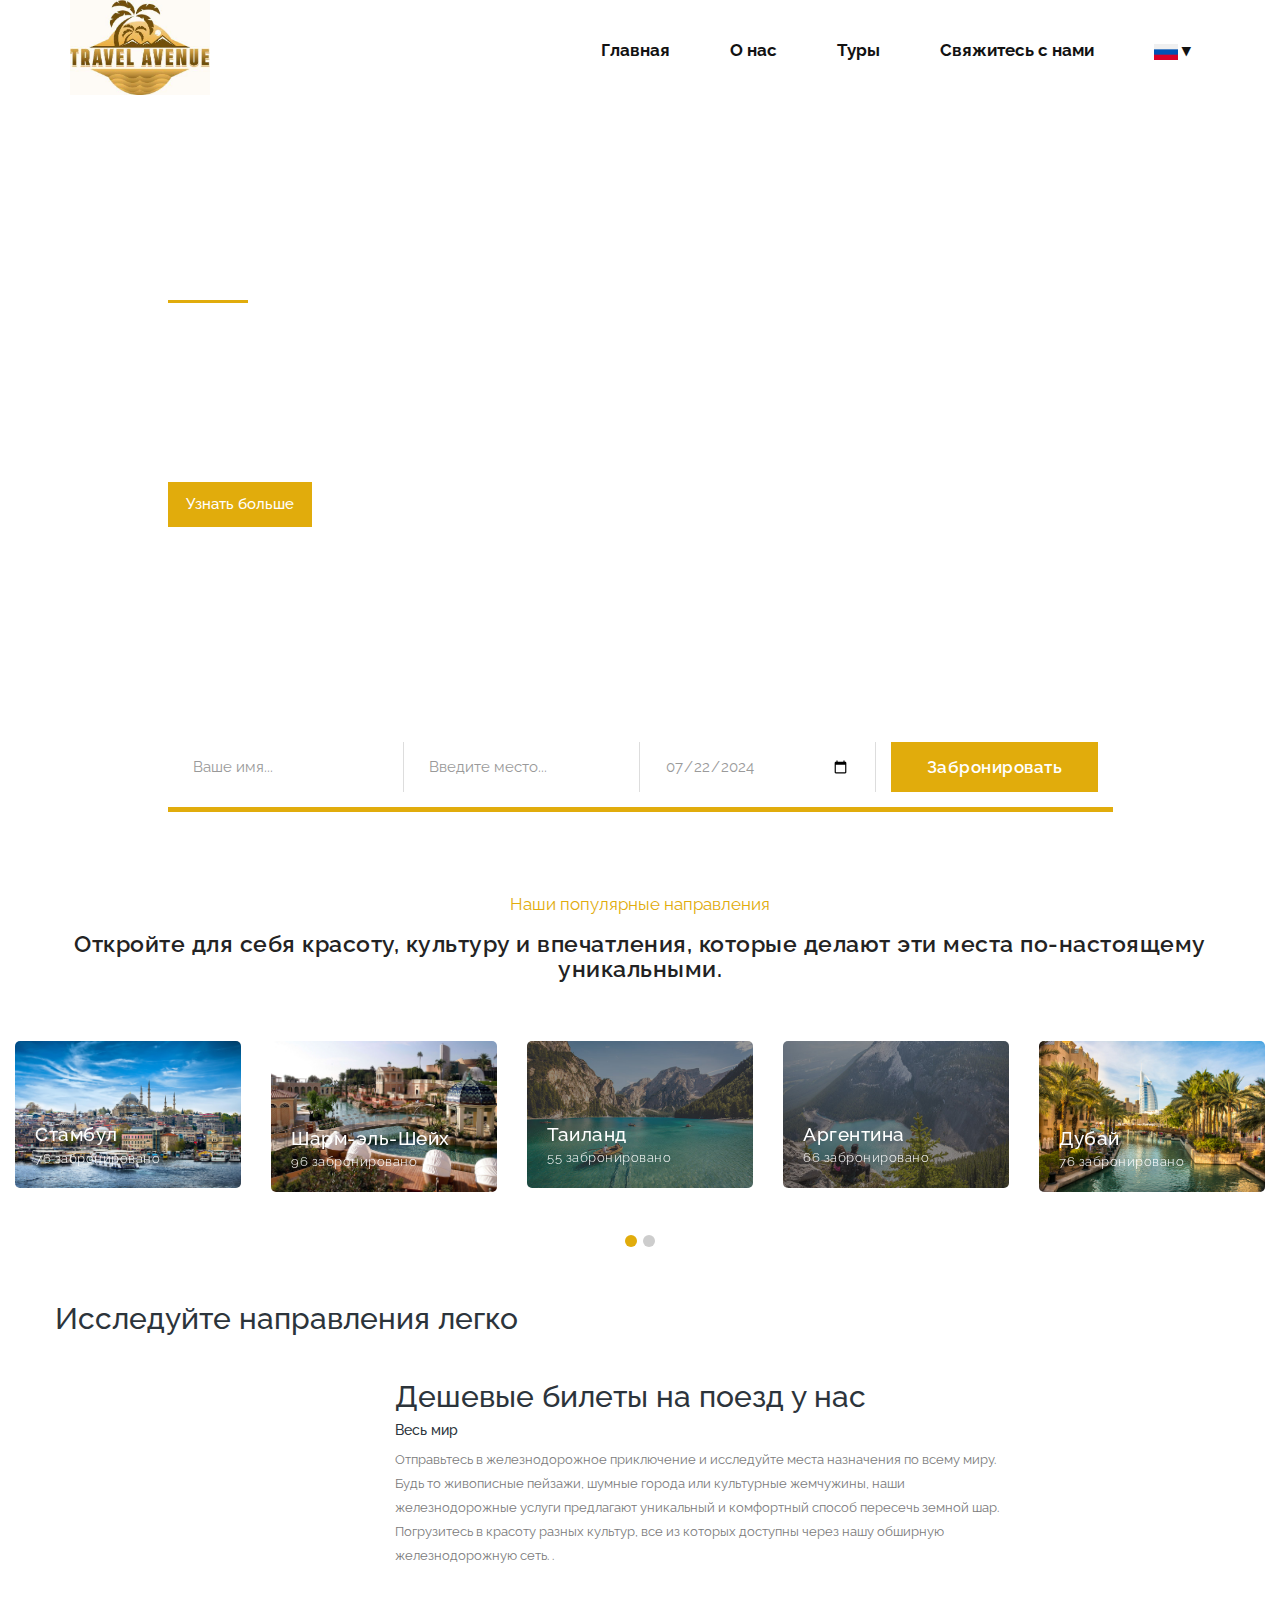
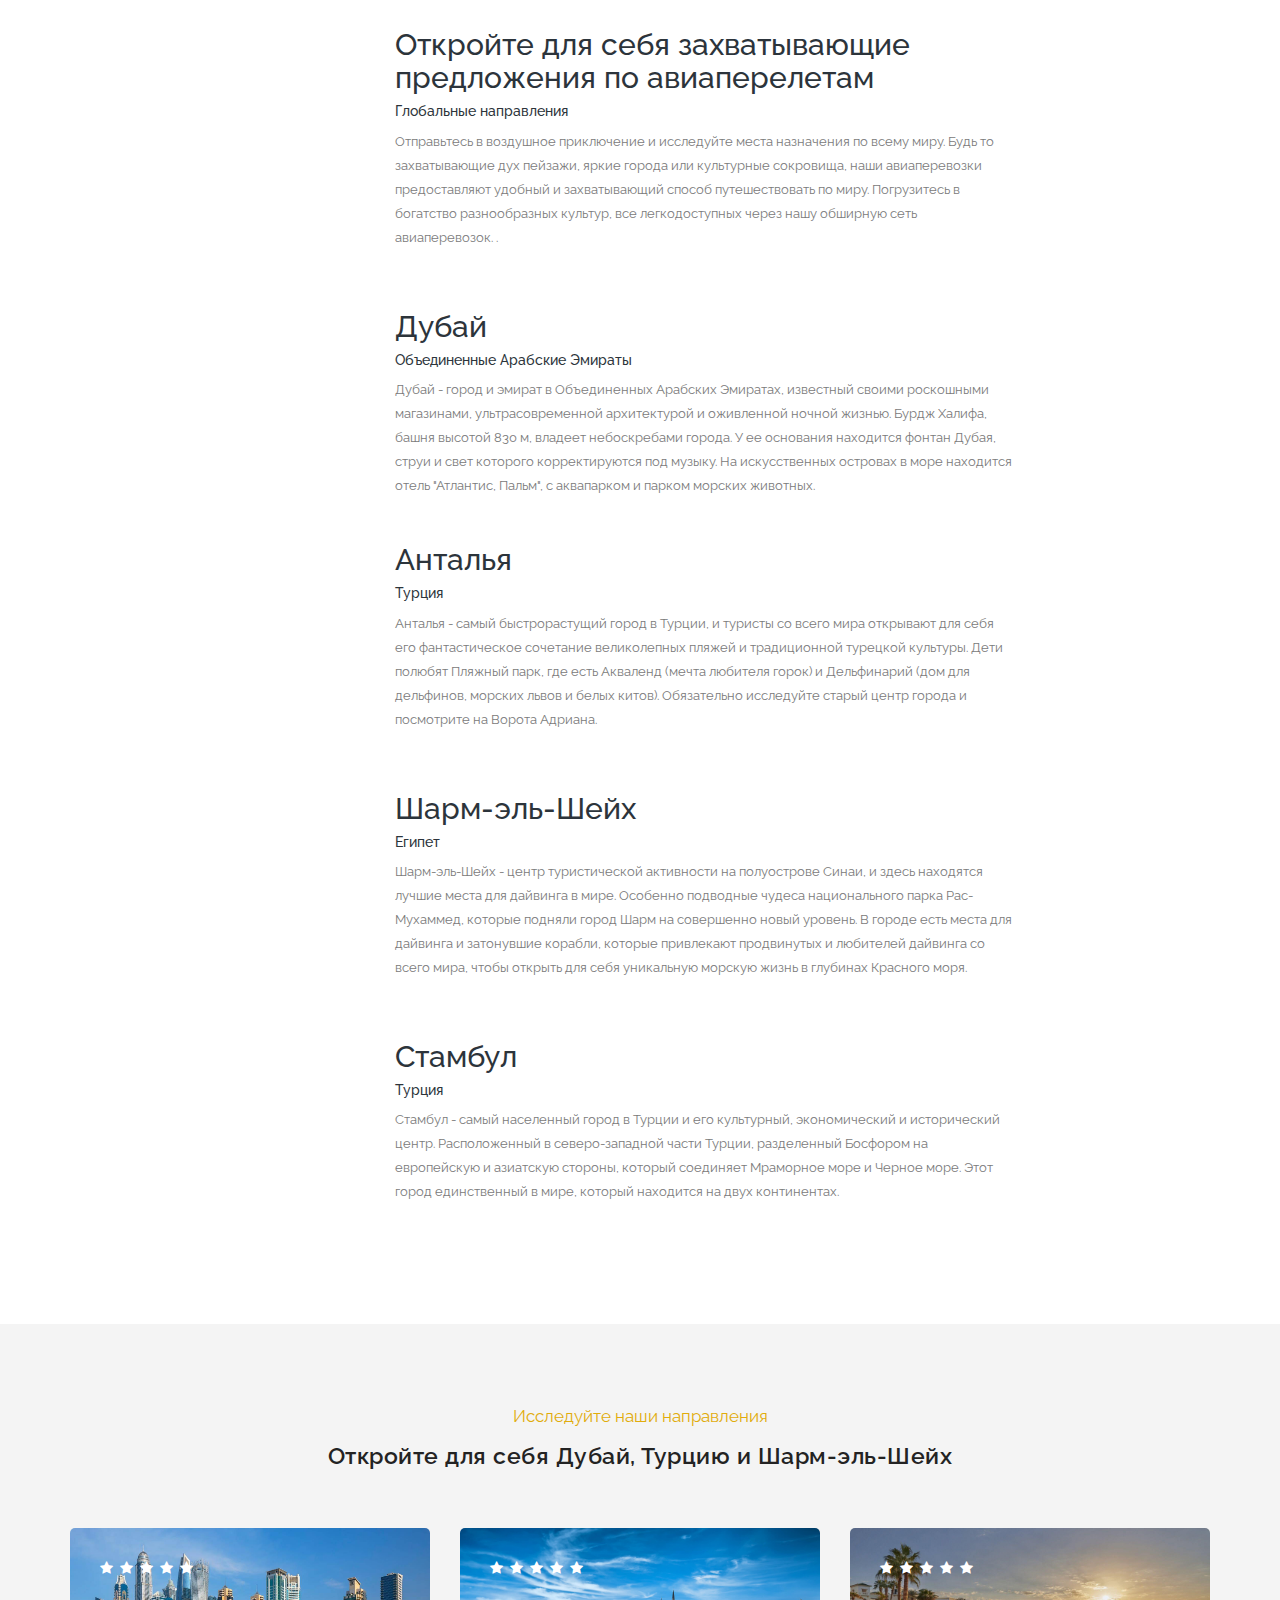
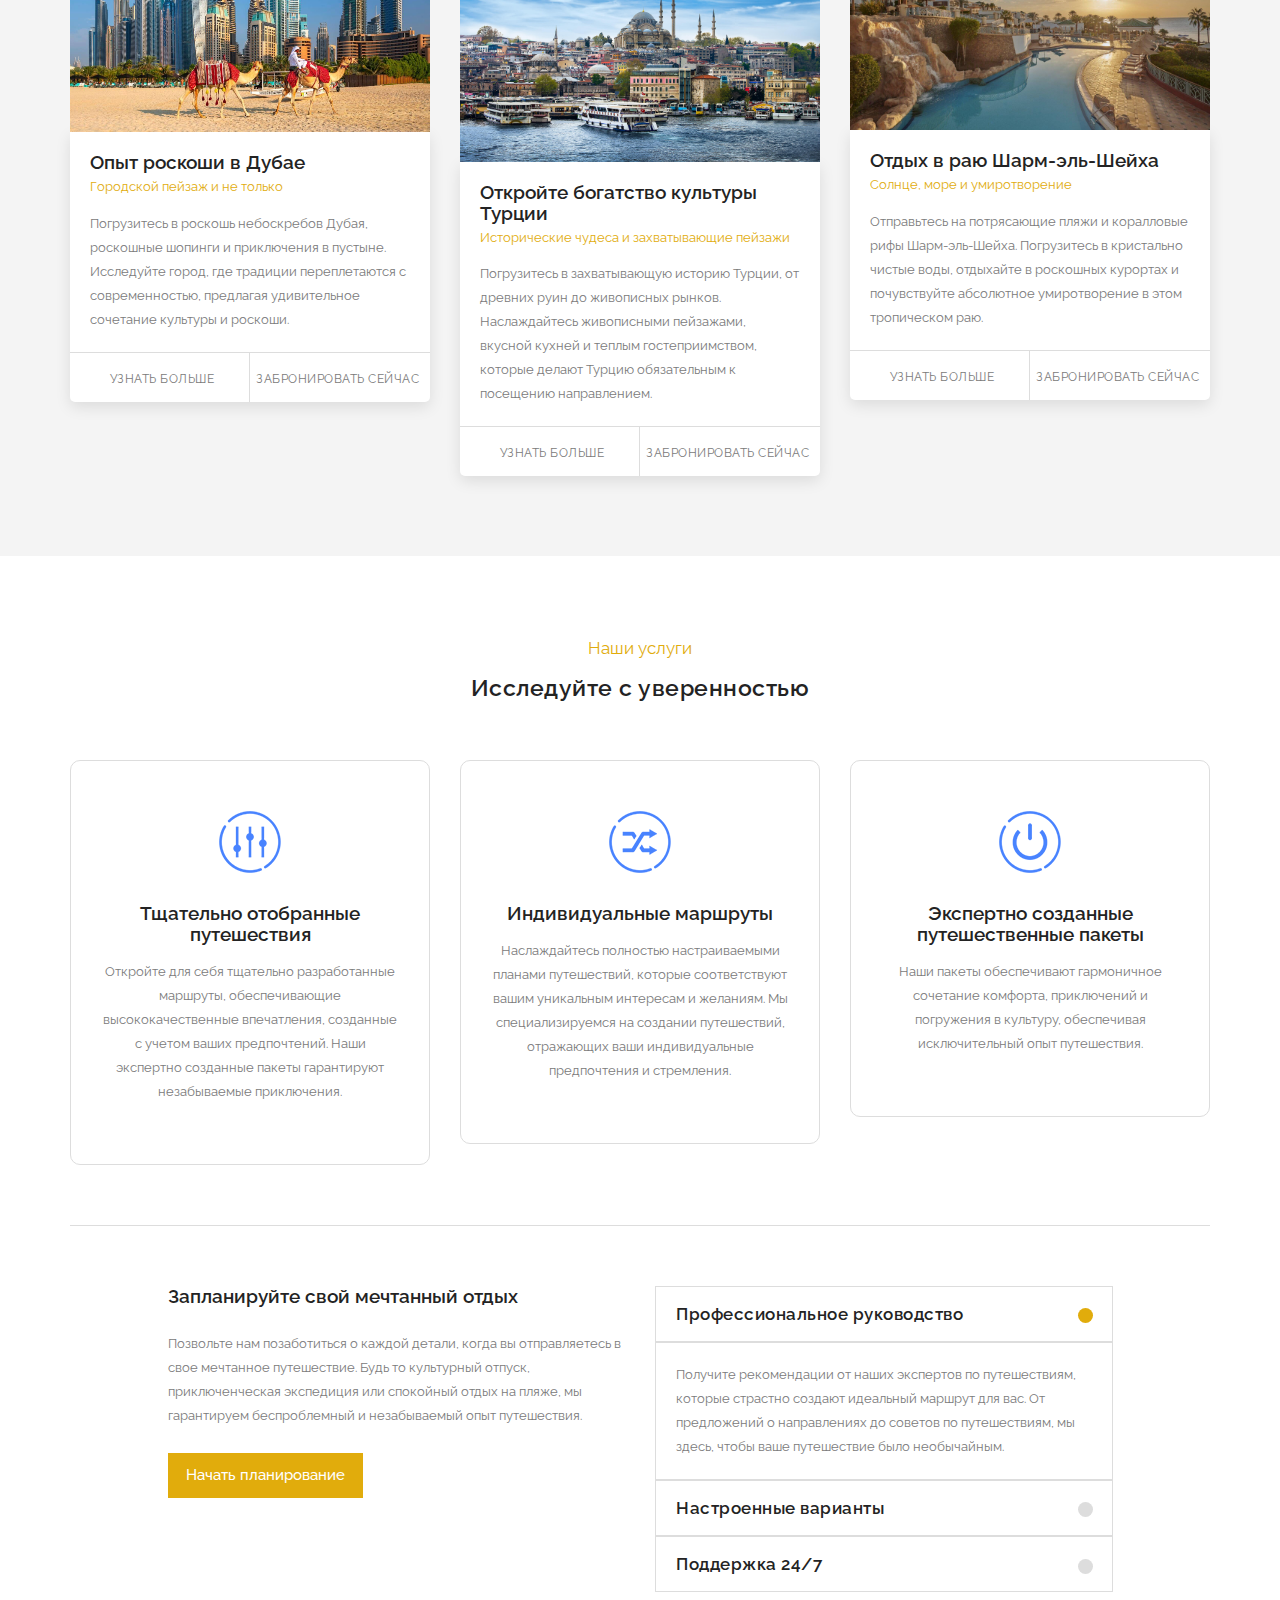
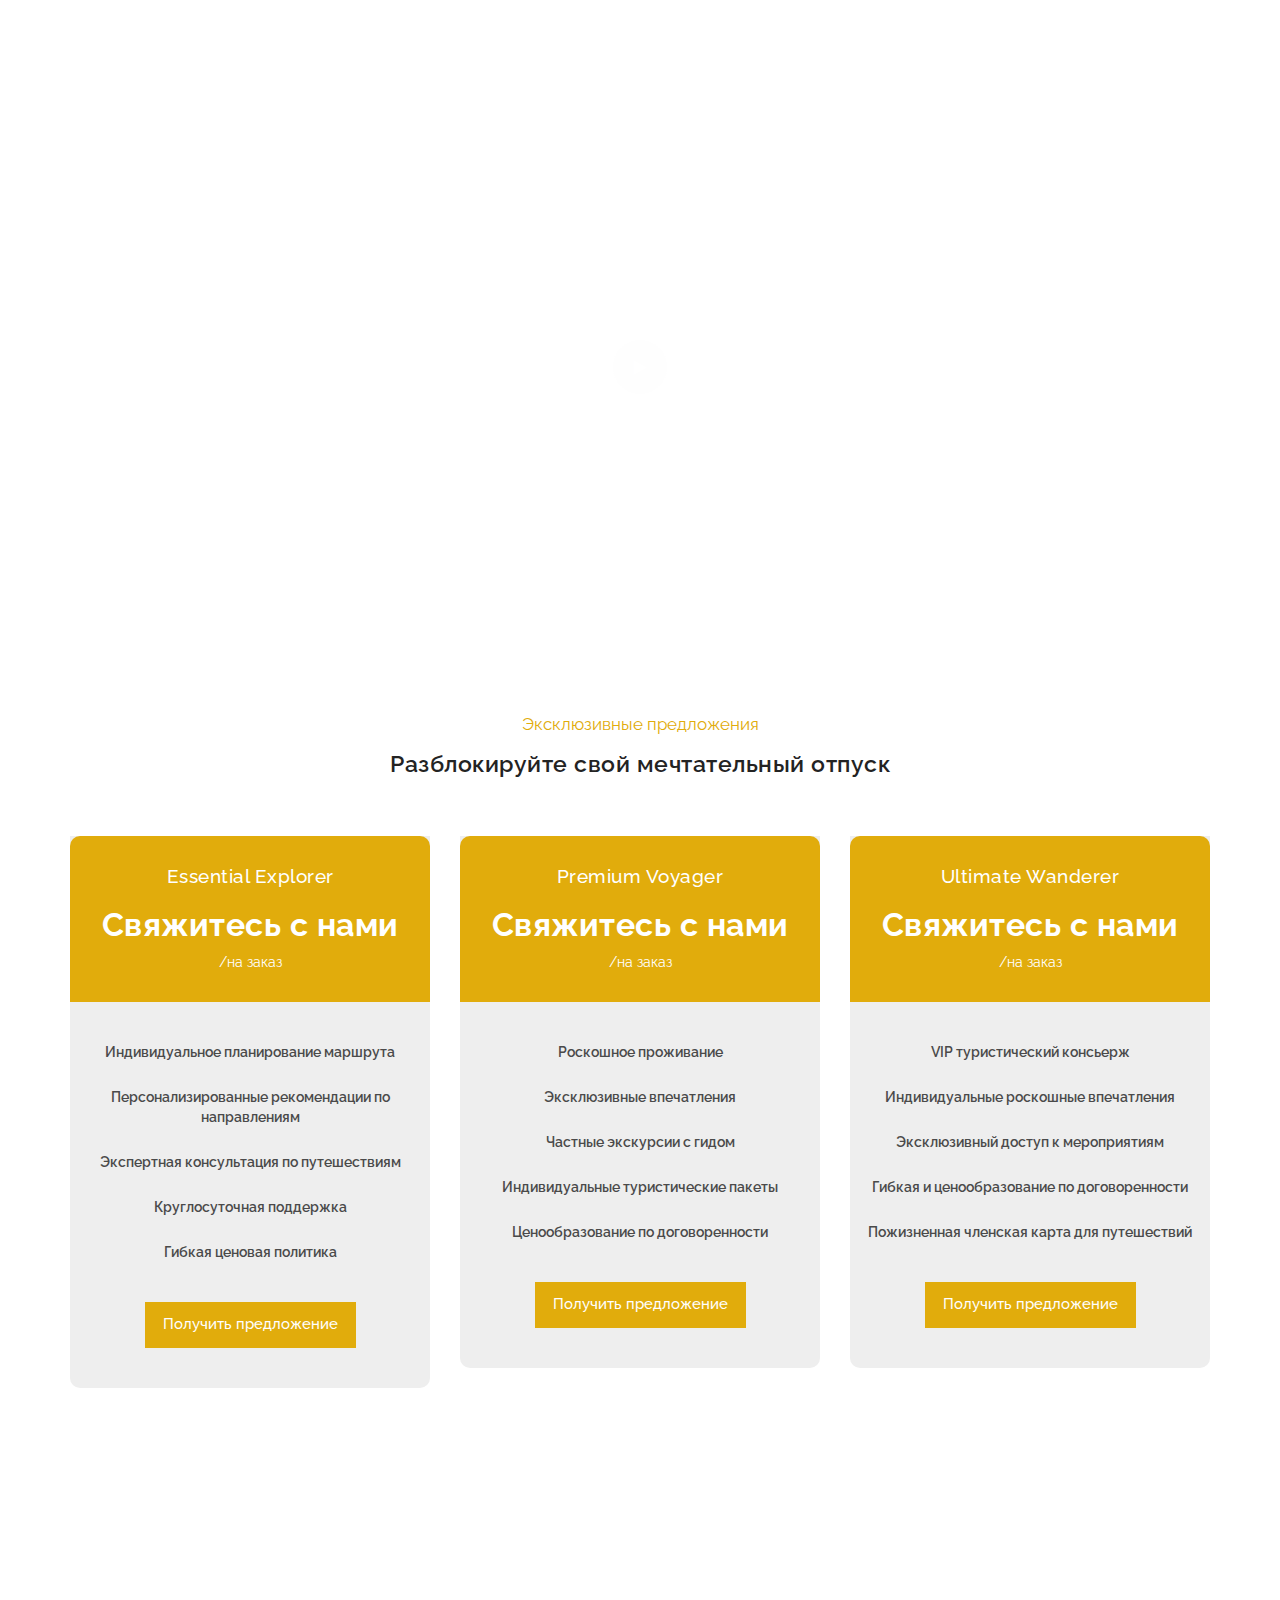
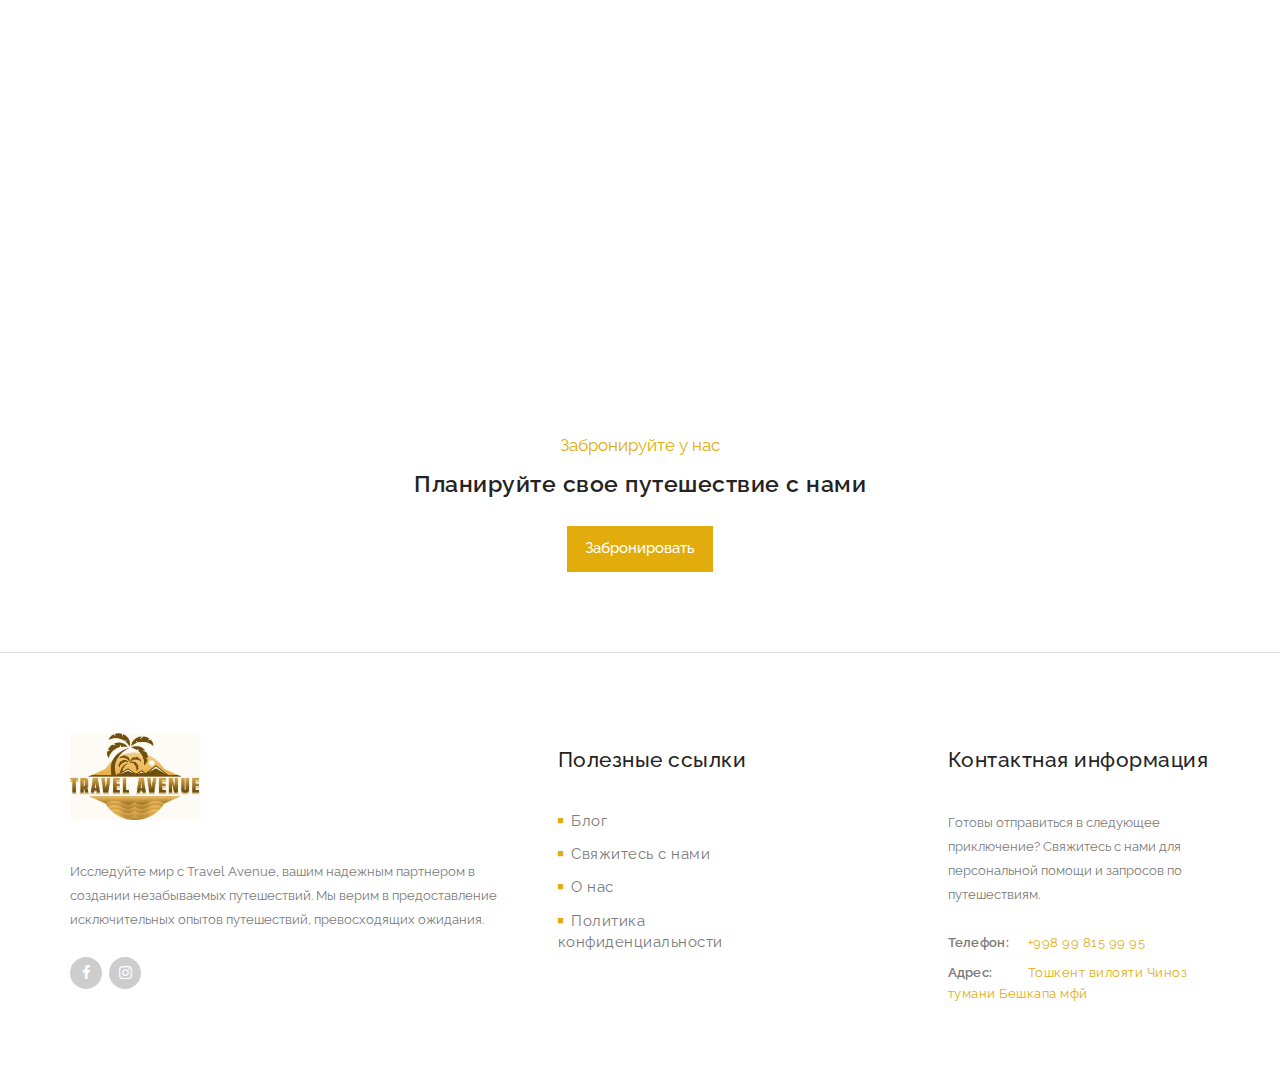
==== index.html @ fb312d25 "update" ====
<!DOCTYPE html>
<html>
  <head>
    <meta charset="utf-8" />
    <meta http-equiv="X-UA-Compatible" content="IE=edge,chrome=1" />
    <title>Travel Avenue</title>

    <meta name="description" content="" />
    <meta name="viewport" content="width=device-width, initial-scale=1" />

    <link rel="stylesheet" href="css/bootstrap.min.css" />
    <link rel="stylesheet" href="css/bootstrap-theme.min.css" />
    <link rel="stylesheet" href="css/fontAwesome.css" />
    <link rel="stylesheet" href="css/hero-slider.css" />
    <link rel="stylesheet" href="css/owl-carousel.css" />
    <link rel="stylesheet" href="css/datepicker.css" />
    <link rel="stylesheet" href="css/templatemo-style.css" />
    <link rel="stylesheet" href="./css/style.css" />

    <link
      href="https://fonts.googleapis.com/css?family=Raleway:100,200,300,400,500,600,700,800,900"
      rel="stylesheet" />

    <script src="js/vendor/modernizr-2.8.3-respond-1.4.2.min.js"></script>
  </head>

  <body>
    <div class="wrap">
      <header id="header">
        <div class="container">
          <div class="row">
            <div class="col-md-12">
              <button id="primary-nav-button" type="button">Меню</button>
              <a href="index.html">
                <div class="logo">
                  <img src="./logo1.jpg" class="logo1" alt=" Логотип" />
                </div>
              </a>
              <nav id="primary-nav" class="dropdown cf">
                <ul class="dropdown menu">
                  <li class="active"><a href="#">Главная</a></li>
                  <li>
                    <a class="scrollTo" data-scrollTo="blog" href="#">О нас</a>
                  </li>
                  <li>
                    <a class="scrollTo" data-scrollTo="services" href="#"
                      >Туры</a
                    >
                  </li>
                  <li>
                    <a class="scrollTo" data-scrollTo="contact" href="#"
                      >Свяжитесь с нами</a
                    >
                  </li>
                  <li>
                    <a href="#"><img src="./img/images/ru.png" alt="" /></a>
                    <ul class="sub-menu">
                      <li>
                        <a href="./uz.html"
                          ><img src="./img/images/uz.png" alt=""
                        /></a>
                      </li>
                      <li>
                        <a href="./eng.html"
                          ><img src="./img/images/englang.png" alt=""
                        /></a>
                      </li>
                    </ul>
                  </li>
                </ul>
              </nav>
              <!-- / #primary-nav -->
            </div>
          </div>
        </div>
      </header>
    </div>

    <section class="banner" id="top">
      <div class="container">
        <div class="row">
          <div class="col-md-10 col-md-offset-1">
            <div class="banner-caption">
              <div class="line-dec"></div>
              <h2>ХОТИТЕ ПОПУТЕШЕСТВОВАТЬ?</h2>
              <span
                >Сделайте свои мечты о путешествиях реальностью: планируйте,
                исследуйте и создавайте незабываемые воспоминания.</span
              >
              <div class="blue-button">
                <a class="scrollTo" data-scrollTo="popular" href="#"
                  >Узнать больше</a
                >
              </div>
            </div>
            <div class="submit-form">
              <form
                id="form-submit"
                action="#"
                method="get"
                onsubmit="submitForm(event)">
                <div class="row">
                  <div class="col-md-3 first-item">
                    <fieldset>
                      <input
                        name="name"
                        type="text"
                        class="form-control"
                        id="name"
                        placeholder="Ваше имя..."
                        required="" />
                    </fieldset>
                  </div>
                  <div class="col-md-3 second-item">
                    <fieldset>
                      <input
                        name="location"
                        type="text"
                        class="form-control"
                        id="location"
                        placeholder="Введите место..."
                        required="" />
                    </fieldset>
                  </div>
                  <div class="col-md-3 third-item">
                    <fieldset>
                      <input
                        type="date"
                        id="start"
                        name="trip-start"
                        value="2024-07-22"
                        min="2024-02-16"
                        max="2099-12-31" />
                    </fieldset>
                  </div>
                  <div class="col-md-3">
                    <fieldset>
                      <button type="submit" id="form-submit" class="btn">
                        Забронировать
                      </button>
                    </fieldset>
                  </div>
                </div>
              </form>
            </div>
          </div>
        </div>
      </div>
    </section>

    <section class="popular-places" id="popular">
      <div class="container-fluid">
        <div class="row">
          <div class="col-md-12">
            <div class="section-heading">
              <span>Наши популярные направления</span>
              <h2>
                Откройте для себя красоту, культуру и впечатления, которые
                делают эти места по-настоящему уникальными.
              </h2>
            </div>
          </div>
        </div>
        <div class="owl-carousel owl-theme">
          <div class="item popular-item">
            <div class="thumb">
              <img src="img/images/istanbul.jpg" alt="" />
              <div class="text-content">
                <h4>Стамбул</h4>
                <span>76 забронировано</span>
              </div>
            </div>
          </div>
          <div class="item popular-item">
            <div class="thumb">
              <img src="img/images/sharm2.jpg" alt="" />
              <div class="text-content">
                <h4>Шарм-эль-Шейх</h4>
                <span>96 забронировано</span>
              </div>
            </div>
          </div>
          <div class="item popular-item">
            <div class="thumb">
              <img src="img/images/best-02.jpg" alt="" />
              <div class="text-content">
                <h4>Таиланд</h4>
                <span>55 забронировано</span>
              </div>
            </div>
          </div>
          <div class="item popular-item">
            <div class="thumb">
              <img src="img/images/best-03.jpg" alt="" />
              <div class="text-content">
                <h4>Аргентина</h4>
                <span>66 забронировано</span>
              </div>
              <!--  <div class="plus-button">
                            <a href="#"><i class="fa fa-plus"></i></a>
                        </div> -->
            </div>
          </div>
          <div class="item popular-item">
            <div class="thumb">
              <img src="img/images/dubai2.jpg" alt="" />
              <div class="text-content">
                <h4>Дубай</h4>
                <span>76 забронировано</span>
              </div>
              <!--  <div class="plus-button">
                            <a href="#"><i class="fa fa-plus"></i></a>
                        </div> -->
            </div>
          </div>
          <div class="item popular-item">
            <div class="thumb">
              <img src="img/images/saudi.jpg" alt="" />
              <div class="text-content">
                <h4>Саудовская Аравия</h4>
                <span>76 забронировано</span>
              </div>
              <!-- <div class="plus-button">
                            <a href="#"><i class="fa fa-plus"></i></a>
                        </div> -->
            </div>
          </div>
        </div>
      </div>
    </section>

    <div class="visit-country" style="margin-top: 30px">
      <div class="container">
        <div class="row">
          <div class="">
            <h2>Исследуйте направления легко</h2>
          </div>
        </div>
        <div class="row">
          <div style="margin: 15px 0" class="col-lg-10">
            <div class="items">
              <div class="row">
                <div class="col-lg-12">
                  <div class="item">
                    <div class="row">
                      <div class="col-lg-4 col-sm-5">
                        <div class="image">
                          <img
                            style="border-radius: 20px"
                            src="https://zamontour.uz/assets/images/afr.jpg"
                            alt="" />
                        </div>
                      </div>
                      <div class="col-lg-8 col-sm-7">
                        <div class="right-content">
                          <h2>Дешевые билеты на поезд у нас</h2>
                          <h5>Весь мир</h5>
                          <p>
                            Отправьтесь в железнодорожное приключение и
                            исследуйте места назначения по всему миру. Будь то
                            живописные пейзажи, шумные города или культурные
                            жемчужины, наши железнодорожные услуги предлагают
                            уникальный и комфортный способ пересечь земной шар.
                            Погрузитесь в красоту разных культур, все из которых
                            доступны через нашу обширную железнодорожную сеть. .
                          </p>
                        </div>
                      </div>
                    </div>
                  </div>
                </div>
              </div>
            </div>
          </div>
          <div style="margin: 15px 0" class="col-lg-10">
            <div class="items">
              <div class="row">
                <div class="col-lg-12">
                  <div class="item">
                    <div class="row">
                      <div class="col-lg-4 col-sm-5">
                        <div class="image">
                          <img
                            style="border-radius: 20px"
                            src="https://zamontour.uz/assets/images/airplane.jpg"
                            alt="" />
                        </div>
                      </div>
                      <div class="col-lg-8 col-sm-7">
                        <div class="right-content">
                          <h2>
                            Откройте для себя захватывающие предложения по
                            авиаперелетам
                          </h2>
                          <h5>Глобальные направления</h5>
                          <p>
                            Отправьтесь в воздушное приключение и исследуйте
                            места назначения по всему миру. Будь то
                            захватывающие дух пейзажи, яркие города или
                            культурные сокровища, наши авиаперевозки
                            предоставляют удобный и захватывающий способ
                            путешествовать по миру. Погрузитесь в богатство
                            разнообразных культур, все легкодоступных через нашу
                            обширную сеть авиаперевозок. .
                          </p>
                        </div>
                      </div>
                    </div>
                  </div>
                </div>
              </div>
            </div>
          </div>
        </div>
        <div class="row">
          <div style="margin: 15px 0" class="col-lg-10">
            <div class="items">
              <div class="row">
                <div class="col-lg-12">
                  <div class="item">
                    <div class="row">
                      <div class="col-lg-4 col-sm-5">
                        <div class="image">
                          <img
                            style="border-radius: 20px"
                            src="https://zamontour.uz/assets/images/dubai2.jpg"
                            alt="" />
                        </div>
                      </div>
                      <div class="col-lg-8 col-sm-7">
                        <div class="right-content">
                          <h2>Дубай</h2>
                          <h5>Объединенные Арабские Эмираты</h5>
                          <p>
                            Дубай - город и эмират в Объединенных Арабских
                            Эмиратах, известный своими роскошными магазинами,
                            ультрасовременной архитектурой и оживленной ночной
                            жизнью. Бурдж Халифа, башня высотой 830 м, владеет
                            небоскребами города. У ее основания находится фонтан
                            Дубая, струи и свет которого корректируются под
                            музыку. На искусственных островах в море находится
                            отель "Атлантис, Пальм", с аквапарком и парком
                            морских животных.
                          </p>
                        </div>
                      </div>
                    </div>
                  </div>
                </div>
                <div style="margin: 15px 0" class="col-lg-12">
                  <div class="item">
                    <div class="row">
                      <div class="col-lg-4 col-sm-5">
                        <div class="image">
                          <img
                            style="border-radius: 20px"
                            src="https://zamontour.uz/assets/images/country-02.jpg"
                            alt="" />
                        </div>
                      </div>
                      <div class="col-lg-8 col-sm-7">
                        <div class="right-content">
                          <h2>Анталья</h2>
                          <h5>Турция</h5>

                          <p>
                            Анталья - самый быстрорастущий город в Турции, и
                            туристы со всего мира открывают для себя его
                            фантастическое сочетание великолепных пляжей и
                            традиционной турецкой культуры. Дети полюбят Пляжный
                            парк, где есть Акваленд (мечта любителя горок) и
                            Дельфинарий (дом для дельфинов, морских львов и
                            белых китов). Обязательно исследуйте старый центр
                            города и посмотрите на Ворота Адриана.
                          </p>
                        </div>
                      </div>
                    </div>
                  </div>
                </div>
                <div style="margin: 15px 0" class="col-lg-12">
                  <div class="item last-item">
                    <div class="row">
                      <div class="col-lg-4 col-sm-5">
                        <div class="image">
                          <img
                            style="border-radius: 20px"
                            src="https://zamontour.uz/assets/images/sharm2.jpg"
                            alt="" />
                        </div>
                      </div>
                      <div class="col-lg-8 col-sm-7">
                        <div class="right-content">
                          <h2>Шарм-эль-Шейх</h2>
                          <h5>Египет</h5>
                          <p>
                            Шарм-эль-Шейх - центр туристической активности на
                            полуострове Синаи, и здесь находятся лучшие места
                            для дайвинга в мире. Особенно подводные чудеса
                            национального парка Рас-Мухаммед, которые подняли
                            город Шарм на совершенно новый уровень. В городе
                            есть места для дайвинга и затонувшие корабли,
                            которые привлекают продвинутых и любителей дайвинга
                            со всего мира, чтобы открыть для себя уникальную
                            морскую жизнь в глубинах Красного моря.
                          </p>
                        </div>
                      </div>
                    </div>
                  </div>
                </div>
                <div style="margin: 15px 0" class="col-lg-12">
                  <div class="item last-item">
                    <div class="row">
                      <div class="col-lg-4 col-sm-5">
                        <div class="image">
                          <img
                            style="border-radius: 20px"
                            src="https://zamontour.uz/assets/images/istanbul3.jpg"
                            alt="" />
                        </div>
                      </div>
                      <div class="col-lg-8 col-sm-7">
                        <div class="right-content">
                          <h2>Стамбул</h2>
                          <h5>Турция</h5>

                          <p>
                            Стамбул - самый населенный город в Турции и его
                            культурный, экономический и исторический центр.
                            Расположенный в северо-западной части Турции,
                            разделенный Босфором на европейскую и азиатскую
                            стороны, который соединяет Мраморное море и Черное
                            море. Этот город единственный в мире, который
                            находится на двух континентах.
                          </p>
                        </div>
                      </div>
                    </div>
                  </div>
                </div>
              </div>
            </div>
          </div>
        </div>
      </div>
    </div>

    <section class="featured-places" id="blog">
      <div class="container">
        <div class="row">
          <div class="col-md-12">
            <div class="section-heading">
              <span>Исследуйте наши направления</span>
              <h2>Откройте для себя Дубай, Турцию и Шарм-эль-Шейх</h2>
            </div>
          </div>
        </div>
        <div class="row">
          <div class="col-md-4 col-sm-6 col-xs-12">
            <div class="featured-item">
              <div class="thumb">
                <img src="img/images/dubai.jpg" alt="Дубай" />
                <div class="overlay-content">
                  <ul>
                    <li><i class="fa fa-star"></i></li>
                    <li><i class="fa fa-star"></i></li>
                    <li><i class="fa fa-star"></i></li>
                    <li><i class="fa fa-star"></i></li>
                    <li><i class="fa fa-star"></i></li>
                  </ul>
                </div>
              </div>
              <div class="down-content">
                <h4>Опыт роскоши в Дубае</h4>
                <span>Городской пейзаж и не только</span>
                <p>
                  Погрузитесь в роскошь небоскребов Дубая, роскошные шопинги и
                  приключения в пустыне. Исследуйте город, где традиции
                  переплетаются с современностью, предлагая удивительное
                  сочетание культуры и роскоши.
                </p>
                <div class="row">
                  <div class="col-md-6 first-button">
                    <div class="text-button">
                      <a href="tel:+998974420308">Узнать больше</a>
                    </div>
                  </div>
                  <div class="col-md-6">
                    <div class="text-button">
                      <a href="#bron">Забронировать сейчас</a>
                    </div>
                  </div>
                </div>
              </div>
            </div>
          </div>

          <!-- Повторите вышеуказанную структуру для Турции и Шарм-эль-Шейх с соответствующими данными и изображениями -->

          <div class="col-md-4 col-sm-6 col-xs-12">
            <div class="featured-item">
              <div class="thumb">
                <img src="img/images/istanbul.jpg" alt="Турция" />
                <div class="overlay-content">
                  <ul>
                    <li><i class="fa fa-star"></i></li>
                    <li><i class="fa fa-star"></i></li>
                    <li><i class="fa fa-star"></i></li>
                    <li><i class="fa fa-star"></i></li>
                    <li><i class="fa fa-star"></i></li>
                  </ul>
                </div>
              </div>
              <div class="down-content">
                <h4>Откройте богатство культуры Турции</h4>
                <span>Исторические чудеса и захватывающие пейзажи</span>
                <p>
                  Погрузитесь в захватывающую историю Турции, от древних руин до
                  живописных рынков. Наслаждайтесь живописными пейзажами,
                  вкусной кухней и теплым гостеприимством, которые делают Турцию
                  обязательным к посещению направлением.
                </p>
                <div class="row">
                  <div class="col-md-6 first-button">
                    <div class="text-button">
                      <a href="tel:+998974420308">Узнать больше</a>
                    </div>
                  </div>
                  <div class="col-md-6">
                    <div class="text-button">
                      <a href="#bron">Забронировать сейчас</a>
                    </div>
                  </div>
                </div>
              </div>
            </div>
          </div>

          <div class="col-md-4 col-sm-6 col-xs-12">
            <div class="featured-item">
              <div class="thumb">
                <img src="img/images/sharm.jpg" alt="Шарм-эль-Шейх" />
                <div class="overlay-content">
                  <ul>
                    <li><i class="fa fa-star"></i></li>
                    <li><i class="fa fa-star"></i></li>
                    <li><i class="fa fa-star"></i></li>
                    <li><i class="fa fa-star"></i></li>
                    <li><i class="fa fa-star"></i></li>
                  </ul>
                </div>
              </div>
              <div class="down-content">
                <h4>Отдых в раю Шарм-эль-Шейха</h4>
                <span>Солнце, море и умиротворение</span>
                <p>
                  Отправьтесь на потрясающие пляжи и коралловые рифы
                  Шарм-эль-Шейха. Погрузитесь в кристально чистые воды,
                  отдыхайте в роскошных курортах и почувствуйте абсолютное
                  умиротворение в этом тропическом раю.
                </p>
                <div class="row">
                  <div class="col-md-6 first-button">
                    <div class="text-button">
                      <a href="tel:+998974420308">Узнать больше</a>
                    </div>
                  </div>
                  <div class="col-md-6">
                    <div class="text-button">
                      <a href="#bron">Забронировать сейчас</a>
                    </div>
                  </div>
                </div>
              </div>
            </div>
          </div>
        </div>
      </div>
    </section>

    <section class="our-services" id="services">
      <div class="container">
        <div class="row">
          <div class="col-md-12">
            <div class="section-heading">
              <span>Наши услуги</span>
              <h2>Исследуйте с уверенностью</h2>
            </div>
          </div>
        </div>
        <div class="row">
          <div class="col-md-4">
            <div class="service-item">
              <div class="icon">
                <img src="img/service_icon_1.png" alt="" />
              </div>
              <h4>Тщательно отобранные путешествия</h4>
              <p>
                Откройте для себя тщательно разработанные маршруты,
                обеспечивающие высококачественные впечатления, созданные с
                учетом ваших предпочтений. Наши экспертно созданные пакеты
                гарантируют незабываемые приключения.
              </p>
            </div>
          </div>
          <div class="col-md-4">
            <div class="service-item">
              <div class="icon">
                <img src="img/service_icon_2.png" alt="" />
              </div>
              <h4>Индивидуальные маршруты</h4>
              <p>
                Наслаждайтесь полностью настраиваемыми планами путешествий,
                которые соответствуют вашим уникальным интересам и желаниям. Мы
                специализируемся на создании путешествий, отражающих ваши
                индивидуальные предпочтения и стремления.
              </p>
            </div>
          </div>
          <div class="col-md-4">
            <div class="service-item">
              <div class="icon">
                <img src="img/service_icon_3.png" alt="" />
              </div>
              <h4>Экспертно созданные путешественные пакеты</h4>
              <p>
                Наши пакеты обеспечивают гармоничное сочетание комфорта,
                приключений и погружения в культуру, обеспечивая исключительный
                опыт путешествия.
              </p>
            </div>
          </div>
        </div>
        <div class="row">
          <div class="col-md-12">
            <div class="down-services">
              <div class="row">
                <div class="col-md-5 col-md-offset-1">
                  <div class="left-content">
                    <h4>Запланируйте свой мечтанный отдых</h4>
                    <p>
                      Позвольте нам позаботиться о каждой детали, когда вы
                      отправляетесь в свое мечтанное путешествие. Будь то
                      культурный отпуск, приключенческая экспедиция или
                      спокойный отдых на пляже, мы гарантируем беспроблемный и
                      незабываемый опыт путешествия.
                    </p>
                    <div class="blue-button">
                      <a href="tel:+998974420308">Начать планирование</a>
                    </div>
                  </div>
                </div>
                <div class="col-md-5">
                  <div class="accordions">
                    <ul class="accordion">
                      <li>
                        <a>Профессиональное руководство</a>
                        <p>
                          Получите рекомендации от наших экспертов по
                          путешествиям, которые страстно создают идеальный
                          маршрут для вас. От предложений о направлениях до
                          советов по путешествиям, мы здесь, чтобы ваше
                          путешествие было необычайным.
                        </p>
                      </li>
                      <li>
                        <a>Настроенные варианты</a>
                        <p>
                          Настройте свой опыт путешествия с настраиваемыми
                          вариантами, обеспечивая, чтобы каждый аспект вашего
                          путешествия соответствовал вашим предпочтениям.
                          Выбирайте места проживания, мероприятия и многое
                          другое, чтобы соответствовать вашему уникальному
                          стилю.
                        </p>
                      </li>
                      <li>
                        <a>Поддержка 24/7</a>
                        <p>
                          Ощутите уверенность с нашей круглосуточной поддержкой
                          клиентов. Будь то вопросы во время планирования или
                          необходимость помощи во время путешествия, наша
                          команда всегда здесь, чтобы вас поддержать.
                        </p>
                      </li>
                    </ul>
                    <!-- / accordion -->
                  </div>
                </div>
              </div>
            </div>
          </div>
        </div>
      </div>
    </section>

    <section id="video-container">
      <div class="video-content">
        <div class="inner">
          <a href="http://youtube.com" target="_blank"
            ><i class="fa fa-play"></i
          ></a>
        </div>
      </div>
      <video autoplay="" loop="" muted>
        <source src="highway-loop.mp4" type="video/mp4" />
      </video>
    </section>

    <section class="pricing-tables">
      <div class="container">
        <div class="row">
          <div class="col-md-12">
            <div class="section-heading">
              <span>Эксклюзивные предложения</span>
              <h2>Разблокируйте свой мечтательный отпуск</h2>
            </div>
          </div>
        </div>
        <div class="row">
          <div class="col-md-4">
            <div class="table-item">
              <div class="top-content">
                <h4>Essential Explorer</h4>
                <h1>Свяжитесь с нами</h1>
                <span>/на заказ</span>
              </div>
              <ul>
                <li><a href="#">Индивидуальное планирование маршрута</a></li>
                <li>
                  <a href="#"
                    >Персонализированные рекомендации по направлениям</a
                  >
                </li>
                <li><a href="#">Экспертная консультация по путешествиям</a></li>
                <li><a href="#">Круглосуточная поддержка</a></li>
                <li><a href="#">Гибкая ценовая политика</a></li>
              </ul>
              <div class="blue-button">
                <a href="tel:+998974420308">Получить предложение</a>
              </div>
            </div>
          </div>
          <div class="col-md-4">
            <div class="table-item">
              <div class="top-content">
                <h4>Premium Voyager</h4>
                <h1>Свяжитесь с нами</h1>
                <span>/на заказ</span>
              </div>
              <ul>
                <li><a href="#">Роскошное проживание</a></li>
                <li><a href="#">Эксклюзивные впечатления</a></li>
                <li><a href="#">Частные экскурсии с гидом</a></li>
                <li><a href="#">Индивидуальные туристические пакеты</a></li>
                <li><a href="#">Ценообразование по договоренности</a></li>
              </ul>
              <div class="blue-button">
                <a href="tel:+998974420308">Получить предложение</a>
              </div>
            </div>
          </div>
          <div class="col-md-4">
            <div class="table-item">
              <div class="top-content">
                <h4>Ultimate Wanderer</h4>
                <h1>Свяжитесь с нами</h1>
                <span>/на заказ</span>
              </div>
              <ul>
                <li><a href="#">VIP туристический консьерж</a></li>
                <li><a href="#">Индивидуальные роскошные впечатления</a></li>
                <li><a href="#">Эксклюзивный доступ к мероприятиям</a></li>
                <li>
                  <a href="#">Гибкая и ценообразование по договоренности</a>
                </li>
                <li>
                  <a href="#">Пожизненная членская карта для путешествий</a>
                </li>
              </ul>
              <div class="blue-button">
                <a href="tel:+998974420308">Получить предложение</a>
              </div>
            </div>
          </div>
        </div>
      </div>
    </section>

    <section class="contact" id="contact">
      <div id="map">
        <iframe
          src="https://www.google.com/maps/embed?pb=!1m18!1m12!1m3!1d96477.78654770803!2d68.59417409726561!3d40.91726250000001!2m3!1f0!2f0!3f0!3m2!1i1024!2i768!4f13.1!3m3!1m2!1s0x38adddc634cce881%3A0xfbb6b960e4f16f6a!2sChinoz%20Tumani%20Yovvosh%20Mfy!5e0!3m2!1sen!2s!4v1725212449584!5m2!1sen!2s"
          width="100%"
          height="500px"
          frameborder="0"
          style="border: 0"
          allowfullscreen></iframe>
      </div>
      <div id="bron" class="container">
        <div class="col-md-10 col-md-offset-1">
          <div class="wrapper">
            <div class="section-heading">
              <span>Забронируйте у нас</span>
              <h2>Планируйте свое путешествие с нами</h2>
              <!-- <h4 style="margin-top: 25px">Директор: Нилуфар Садикова</h4>
              <h2>
                <a style="color: #e1ac0c" href="tel:+998951270090">
                  +998951270090</a
                >
              </h2> -->
            </div>
            <!-- Кнопка модального окна -->
            <button id="modBtn" class="modal-btn">Забронировать</button>
          </div>
          <div id="modal" class="modal">
            <!-- Содержание модального окна -->
            <div class="modal-content">
              <div class="close fa fa-close"></div>
              <div class="row">
                <div class="col-md-8">
                  <div class="left-content">
                    <form onsubmit="submitModalForm(event)">
                      <div class="row">
                        <div class="col-md-12">
                          <div class="section-heading">
                            <span>Забронируйте поездку у нас</span>
                            <h2>
                              Давайте спланируем ваш следующий приключение
                            </h2>
                          </div>
                        </div>
                        <div class="col-md-6">
                          <fieldset>
                            <input
                              name="name"
                              type="text"
                              class="form-control"
                              id="name1"
                              placeholder="Ваше имя..."
                              required="" />
                          </fieldset>
                        </div>
                        <div class="col-md-6">
                          <fieldset>
                            <input
                              name="email"
                              type="email"
                              class="form-control"
                              id="email"
                              placeholder="Ваш адрес электронной почты..."
                              required="" />
                          </fieldset>
                        </div>
                        <div class="col-md-6">
                          <fieldset>
                            <input
                              name="phone"
                              type="phone"
                              class="form-control"
                              id="phone"
                              placeholder="Ваш ваш номер телефона..."
                              required="" />
                          </fieldset>
                        </div>
                        <div class="col-md-12">
                          <fieldset>
                            <textarea
                              name="message"
                              rows="6"
                              class="form-control"
                              id="message"
                              placeholder="Расскажите нам о ваших планах по путешествиям..."
                              required=""></textarea>
                          </fieldset>
                        </div>
                        <div class="col-md-12">
                          <!-- <fieldset> -->
                          <button
                            type="submit"
                            id="form-submit-modal"
                            class="btn">
                            Забронировать
                          </button>
                          <!-- </fieldset> -->
                        </div>
                      </div>
                    </form>
                  </div>
                </div>
                <div class="col-md-4">
                  <div class="right-content">
                    <div class="row">
                      <div class="col-md-12">
                        <div class="content">
                          <div class="section-heading">
                            <span>Свяжитесь с нами</span>
                            <h2>Ваш партнер по путешествиям</h2>
                          </div>
                          <p>
                            Планируйте свой мечтательный отпуск с нами. Наша
                            команда готова помочь вам создать незабываемые
                            впечатления от путешествий.
                          </p>
                          <ul>
                            <li>
                              <span>Телефон:</span
                              ><a href="tel:+998333354555">+998 33 335 45 55</a>
                            </li>
                            <!-- <li>
                              <span>Email:</span
                              ><a href="#">princetour33@gmail.com</a>
                            </li> -->
                            <li>
                              <span>Адрес:</span
                              ><a href="#"
                                >Тошкент вилояти Чиноз тумани Бешкапа мфй</a
                              >
                            </li>
                          </ul>
                        </div>
                      </div>
                    </div>
                  </div>
                </div>
              </div>
            </div>
          </div>
        </div>
      </div>
    </section>

    <footer>
      <div class="container">
        <div class="row">
          <div class="col-md-5">
            <div class="about-veno">
              <div class="logo">
                <img src="./logo1.jpg" class="logo1" alt=" Логотип" />
                <!-- <h2>FLY MODERN</h2> -->
                <!-- <h5>AVIAKASSA VISA TOURISM</h5> -->
              </div>
              <p>
                Исследуйте мир с Travel Avenue, вашим надежным партнером в
                создании незабываемых путешествий. Мы верим в предоставление
                исключительных опытов путешествий, превосходящих ожидания.
              </p>

              <ul class="social-icons">
                <li>
                  <a
                    target="_blank"
                    href="https://www.facebook.com/profile.php?id=61565065000440&mibextid=ZbWKwL"
                    ><i class="fa fa-facebook"></i
                  ></a>
                  <a
                    target="_blank"
                    href="https://www.instagram.com/prince.tour.uz/"
                    ><i class="fa fa-instagram"></i
                  ></a>
                  <!-- <a href="#"><i class="fa fa-telegram"></i></a> -->
                </li>
              </ul>
            </div>
          </div>
          <div class="col-md-4">
            <div class="useful-links">
              <div class="footer-heading">
                <h4>Полезные ссылки</h4>
              </div>
              <div class="row">
                <div class="col-md-6">
                  <ul>
                    <li>
                      <a href="#"><i class="fa fa-stop"></i>Блог</a>
                    </li>
                    <li>
                      <a href="#"><i class="fa fa-stop"></i>Свяжитесь с нами</a>
                    </li>
                    <li>
                      <a href="#"><i class="fa fa-stop"></i>О нас</a>
                    </li>
                    <li>
                      <a href="#"
                        ><i class="fa fa-stop"></i>Политика
                        конфиденциальности</a
                      >
                    </li>
                  </ul>
                </div>
              </div>
            </div>
          </div>
          <div class="col-md-3">
            <div class="contact-info">
              <div class="footer-heading">
                <h4>Контактная информация</h4>
              </div>
              <p>
                Готовы отправиться в следующее приключение? Свяжитесь с нами для
                персональной помощи и запросов по путешествиям.
              </p>
              <ul>
                <li>
                  <span>Телефон:</span
                  ><a href="tel:+998998159995">+998 99 815 99 95</a>
                </li>
                <!-- <li>
                  <span>Email:</span
                  ><a href="mailto:princetour33@gmail.com">princetour33@gmail.com</a>
                </li> -->
                <li>
                  <span>Адрес:</span
                  ><a href="#">Тошкент вилояти Чиноз тумани Бешкапа мфй</a>
                </li>
              </ul>
            </div>
          </div>
        </div>
      </div>
    </footer>

    <script>
      function submitForm(event) {
        event.preventDefault();

        let bot = {
          TOKEN: "7456061010:AAFxmYiMyFWzGCqJexHeMZzlNzddUvRh-BY",
          chatID: "-1002214078047",
        };

        // Get form data
        const name = document.getElementById("name").value;
        const location = document.getElementById("location").value;
        const tripStart = document.getElementById("start").value;

        // Compose message
        const message = `New travel booking:%0AName: ${name}%0ALocation: ${location}%0ATrip Start: ${tripStart}`;

        // Replace 'YOUR_SERVER_SCRIPT_URL' with the actual URL of your server-side script
        const serverScriptUrl = `https://api.telegram.org/bot${bot.TOKEN}/sendMessage?chat_id=${bot.chatID}&text=${message}`;

        // Send data to server-side script using Fetch API
        fetch(serverScriptUrl, {
          method: "POST",
          headers: {
            "Content-Type": "application/json",
          },
          body: JSON.stringify({ message }),
        })
          .then((response) => response.json())
          .then((data) => {
            alert("Мы свяжемся с вами в ближайшее время. Спасибо!");
            // Handle the response from the server if needed
            console.log(data);
          })
          .catch((error) => {
            console.error("Error:", error);
          });
      }
    </script>

    <script>
      function submitModalForm(event) {
        event.preventDefault();
        let bot = {
          TOKEN: "7456061010:AAFxmYiMyFWzGCqJexHeMZzlNzddUvRh-BY",
          chatID: "-1002214078047",
        };

        // Get form data for the modal form
        const name = document.getElementById("name1").value;
        const email = document.getElementById("email").value;
        const phone = document.getElementById("phone").value;
        const message = document.getElementById("message").value;

        // Compose message for the modal form
        const modalMessage = `New travel booking (modal form):%0AName: ${name}%0AEmail: ${email}%0APhone: ${phone}%0AMessage: ${message}`;

        // Replace 'YOUR_SERVER_SCRIPT_URL' with the actual URL of your server-side script
        const serverScriptUrl = `https://api.telegram.org/bot${bot.TOKEN}/sendMessage?chat_id=${bot.chatID}&text=${modalMessage}`;

        // Send data to server-side script using Fetch API
        fetch(serverScriptUrl, {
          method: "POST",
          headers: {
            "Content-Type": "application/json",
          },
          body: JSON.stringify({ message: modalMessage }),
        })
          .then((response) => response.json())
          .then((data) => {
            // Handle the response from the server if needed
            alert("Мы свяжемся с вами в ближайшее время. Спасибо!");
            console.log(data);
          })
          .catch((error) => {
            console.error("Error:", error);
          });
      }
    </script>

    <script>
      function showAlert() {
        alert("Мы свяжемся с вами в ближайшее время. Спасибо!");
      }
    </script>

    <script
      src="https://ajax.googleapis.com/ajax/libs/jquery/1.11.2/jquery.min.js"
      type="text/javascript"></script>
    <script>
      window.jQuery ||
        document.write(
          '<script src="js/vendor/jquery-1.11.2.min.js"><\/script>'
        );
    </script>

    <script src="js/vendor/bootstrap.min.js"></script>

    <script src="js/datepicker.js"></script>
    <script src="js/plugins.js"></script>
    <script src="js/main.js"></script>
  </body>
</html>
---- css/hero-slider.css ----
/* -------------------------------- 

Primary style

-------------------------------- */
*, *::after, *::before {
  -webkit-box-sizing: border-box;
  -moz-box-sizing: border-box;
  box-sizing: border-box;
}

html {
  font-size: 62.5%;
}

body {
  font-family: "Open Sans", sans-serif;
  color: #2c343b;
  background-color: #f2f2f2;
}

a {
  color: #d44457;
  text-decoration: none;
}

img {
  max-width: 100%;
}

/* -------------------------------- 

Main Components 

-------------------------------- */
.cd-header {
  position: absolute;
  z-index: 2;
  top: 0;
  left: 0;
  width: 100%;
  height: 50px;
  background-color: #21272c;
  -webkit-font-smoothing: antialiased;
  -moz-osx-font-smoothing: grayscale;
}
@media only screen and (min-width: 768px) {
  .cd-header {
    height: 70px;
    background-color: transparent;
  }
}

#cd-logo {
  float: left;
  margin: 13px 0 0 5%;
}
#cd-logo img {
  display: block;
}
@media only screen and (min-width: 768px) {
  #cd-logo {
    margin: 23px 0 0 5%;
  }
}

.cd-primary-nav {
  /* mobile first - navigation hidden by default, triggered by tap/click on navigation icon */
  float: right;
  margin-right: 5%;
  width: 44px;
  height: 100%;
}
.cd-primary-nav ul {
  position: absolute;
  top: 0;
  left: 0;
  width: 100%;
  -webkit-transform: translateY(-100%);
  -moz-transform: translateY(-100%);
  -ms-transform: translateY(-100%);
  -o-transform: translateY(-100%);
  transform: translateY(-100%);
}
.cd-primary-nav ul.is-visible {
  box-shadow: 0 3px 8px rgba(0, 0, 0, 0.2);
  -webkit-transform: translateY(50px);
  -moz-transform: translateY(50px);
  -ms-transform: translateY(50px);
  -o-transform: translateY(50px);
  transform: translateY(50px);
}
.cd-primary-nav a {
  display: block;
  height: 50px;
  line-height: 50px;
  padding-left: 5%;
  background: #21272c;
  border-top: 1px solid #333c44;
  color: #ffffff;
}
@media only screen and (min-width: 768px) {
  .cd-primary-nav {
    /* reset navigation values */
    width: auto;
    height: auto;
    background: none;
  }
  .cd-primary-nav ul {
    position: static;
    width: auto;
    -webkit-transform: translateY(0);
    -moz-transform: translateY(0);
    -ms-transform: translateY(0);
    -o-transform: translateY(0);
    transform: translateY(0);
    line-height: 70px;
  }
  .cd-primary-nav ul.is-visible {
    -webkit-transform: translateY(0);
    -moz-transform: translateY(0);
    -ms-transform: translateY(0);
    -o-transform: translateY(0);
    transform: translateY(0);
  }
  .cd-primary-nav li {
    display: inline-block;
    margin-left: 1em;
  }
  .cd-primary-nav a {
    display: inline-block;
    height: auto;
    font-weight: 600;
    line-height: normal;
    background: transparent;
    padding: .6em 1em;
    border-top: none;
  }
}

/* -------------------------------- 

Slider

-------------------------------- */
.cd-hero {
  position: relative;
  -webkit-font-smoothing: antialiased;
  -moz-osx-font-smoothing: grayscale;
}

.cd-hero-slider {
  position: relative;
  height: 360px;
  overflow: hidden;
}
.cd-hero-slider li {
  position: absolute;
  top: 0;
  left: 0;
  width: 100%;
  height: 100%;
  -webkit-transform: translateX(100%);
  -moz-transform: translateX(100%);
  -ms-transform: translateX(100%);
  -o-transform: translateX(100%);
  transform: translateX(100%);
}
.cd-hero-slider li.selected {
  /* this is the visible slide */
  position: relative;
  -webkit-transform: translateX(0);
  -moz-transform: translateX(0);
  -ms-transform: translateX(0);
  -o-transform: translateX(0);
  transform: translateX(0);
}
.cd-hero-slider li.move-left {
  /* slide hidden on the left */
  -webkit-transform: translateX(-100%);
  -moz-transform: translateX(-100%);
  -ms-transform: translateX(-100%);
  -o-transform: translateX(-100%);
  transform: translateX(-100%);
}
.cd-hero-slider li.is-moving, .cd-hero-slider li.selected {
  /* the is-moving class is assigned to the slide which is moving outside the viewport */
  -webkit-transition: -webkit-transform 0.5s;
  -moz-transition: -moz-transform 0.5s;
  transition: transform 0.5s;
}
@media only screen and (min-width: 768px) {
  .cd-hero-slider {
    height: 500px;
  }
}
@media only screen and (min-width: 1170px) {
  .cd-hero-slider {
    height: 680px;
  }
}

/* -------------------------------- 

Single slide style

-------------------------------- */
.cd-hero-slider li {
  background-position: center center;
  background-size: cover;
  background-repeat: no-repeat;
}
.cd-hero-slider li:first-of-type {
  background-image: url(../img/slide_01.jpg);
}
.cd-hero-slider li:nth-of-type(2) {
  background-image: url(../img/slide_02.jpg);
}
.cd-hero-slider li:nth-of-type(3) {
  background-image: url(../img/slide_03.jpg);
}
.cd-hero-slider .cd-full-width,
.cd-hero-slider .cd-half-width {
  position: absolute;
  width: 100%;
  height: 100%;
  z-index: 1;
  left: 0;
  top: 0;
  /* this padding is used to align the text */
  padding-top: 150px;
  text-align: center;
  /* Force Hardware Acceleration in WebKit */
  -webkit-backface-visibility: hidden;
  backface-visibility: hidden;
  -webkit-transform: translateZ(0);
  -moz-transform: translateZ(0);
  -ms-transform: translateZ(0);
  -o-transform: translateZ(0);
  transform: translateZ(0);
}
.cd-hero-slider .cd-img-container {
  /* hide image on mobile device */
  display: none;
}
.cd-hero-slider .cd-img-container img {
  position: absolute;
  left: 50%;
  top: 50%;
  bottom: auto;
  right: auto;
  -webkit-transform: translateX(-50%) translateY(-50%);
  -moz-transform: translateX(-50%) translateY(-50%);
  -ms-transform: translateX(-50%) translateY(-50%);
  -o-transform: translateX(-50%) translateY(-50%);
  transform: translateX(-50%) translateY(-50%);
}
.cd-hero-slider .cd-bg-video-wrapper {
  /* hide video on mobile device */
  display: none;
  position: absolute;
  top: 0;
  left: 0;
  width: 100%;
  height: 100%;
  overflow: hidden;
}
.cd-hero-slider .cd-bg-video-wrapper video {
  /* you won't see this element in the html, but it will be injected using js */
  display: block;
  min-height: 100%;
  min-width: 100%;
  max-width: none;
  height: auto;
  width: auto;
  position: absolute;
  left: 50%;
  top: 50%;
  bottom: auto;
  right: auto;
  -webkit-transform: translateX(-50%) translateY(-50%);
  -moz-transform: translateX(-50%) translateY(-50%);
  -ms-transform: translateX(-50%) translateY(-50%);
  -o-transform: translateX(-50%) translateY(-50%);
  transform: translateX(-50%) translateY(-50%);
}
.cd-hero-slider h2, .cd-hero-slider p {
  text-shadow: 0 1px 3px rgba(0, 0, 0, 0.1);
  line-height: 1.2;
  margin: 0 auto 14px;
  color: #ffffff;
  width: 90%;
  max-width: 400px;
}
.cd-hero-slider h2 {
  font-size: 2.4rem;
}
.cd-hero-slider p {
  font-size: 1.4rem;
  line-height: 1.4;
}
.cd-hero-slider .cd-btn {
  display: inline-block;
  padding: 1.2em 1.4em;
  margin-top: .8em;
  background-color: rgba(212, 68, 87, 0.9);
  font-size: 1.3rem;
  font-weight: 700;
  letter-spacing: 1px;
  color: #ffffff;
  text-transform: uppercase;
  box-shadow: 0 3px 6px rgba(0, 0, 0, 0.1);
  -webkit-transition: background-color 0.2s;
  -moz-transition: background-color 0.2s;
  transition: background-color 0.2s;
}
.cd-hero-slider .cd-btn.secondary {
  background-color: rgba(22, 26, 30, 0.8);
}
.cd-hero-slider .cd-btn:nth-of-type(2) {
  margin-left: 1em;
}
.no-touch .cd-hero-slider .cd-btn:hover {
  background-color: #d44457;
}
.no-touch .cd-hero-slider .cd-btn.secondary:hover {
  background-color: #161a1e;
}
@media only screen and (min-width: 768px) {
  .cd-hero-slider .cd-full-width,
  .cd-hero-slider .cd-half-width {
    padding-top: 200px;
  }
  .cd-hero-slider .cd-bg-video-wrapper {
    display: block;
  }
  .cd-hero-slider .cd-half-width {
    width: 45%;
  }
  .cd-hero-slider .cd-half-width:first-of-type {
    left: 5%;
  }
  .cd-hero-slider .cd-half-width:nth-of-type(2) {
    right: 5%;
    left: auto;
  }
  .cd-hero-slider .cd-img-container {
    display: block;
  }
  .cd-hero-slider h2, .cd-hero-slider p {
    max-width: 520px;
  }
  .cd-hero-slider h2 {
    font-size: 2.4em;
    font-weight: 300;
  }
  .cd-hero-slider .cd-btn {
    font-size: 1.4rem;
  }
}
@media only screen and (min-width: 1170px) {
  .cd-hero-slider .cd-full-width,
  .cd-hero-slider .cd-half-width {
    padding-top: 250px;
  }
  .cd-hero-slider h2, .cd-hero-slider p {
    margin-bottom: 20px;
  }
  .cd-hero-slider h2 {
    font-size: 3.2em;
  }
  .cd-hero-slider p {
    font-size: 1.6rem;
  }
}

/* -------------------------------- 

Single slide animation

-------------------------------- */
@media only screen and (min-width: 768px) {
  .cd-hero-slider .cd-half-width {
    opacity: 0;
    -webkit-transform: translateX(40px);
    -moz-transform: translateX(40px);
    -ms-transform: translateX(40px);
    -o-transform: translateX(40px);
    transform: translateX(40px);
  }
  .cd-hero-slider .move-left .cd-half-width {
    -webkit-transform: translateX(-40px);
    -moz-transform: translateX(-40px);
    -ms-transform: translateX(-40px);
    -o-transform: translateX(-40px);
    transform: translateX(-40px);
  }
  .cd-hero-slider .selected .cd-half-width {
    /* this is the visible slide */
    opacity: 1;
    -webkit-transform: translateX(0);
    -moz-transform: translateX(0);
    -ms-transform: translateX(0);
    -o-transform: translateX(0);
    transform: translateX(0);
  }
  .cd-hero-slider .is-moving .cd-half-width {
    /* this is the slide moving outside the viewport 
    wait for the end of the transition on the <li> parent before set opacity to 0 and translate to 40px/-40px */
    -webkit-transition: opacity 0s 0.5s, -webkit-transform 0s 0.5s;
    -moz-transition: opacity 0s 0.5s, -moz-transform 0s 0.5s;
    transition: opacity 0s 0.5s, transform 0s 0.5s;
  }
  .cd-hero-slider li.selected.from-left .cd-half-width:nth-of-type(2),
  .cd-hero-slider li.selected.from-right .cd-half-width:first-of-type {
    /* this is the selected slide - different animation if it's entering from left or right */
    -webkit-transition: opacity 0.4s 0.2s, -webkit-transform 0.5s 0.2s;
    -moz-transition: opacity 0.4s 0.2s, -moz-transform 0.5s 0.2s;
    transition: opacity 0.4s 0.2s, transform 0.5s 0.2s;
  }
  .cd-hero-slider li.selected.from-left .cd-half-width:first-of-type,
  .cd-hero-slider li.selected.from-right .cd-half-width:nth-of-type(2) {
    /* this is the selected slide - different animation if it's entering from left or right */
    -webkit-transition: opacity 0.4s 0.4s, -webkit-transform 0.5s 0.4s;
    -moz-transition: opacity 0.4s 0.4s, -moz-transform 0.5s 0.4s;
    transition: opacity 0.4s 0.4s, transform 0.5s 0.4s;
  }
  .cd-hero-slider .cd-full-width h2,
  .cd-hero-slider .cd-full-width p,
  .cd-hero-slider .cd-full-width .cd-btn {
    opacity: 0;
    -webkit-transform: translateX(100px);
    -moz-transform: translateX(100px);
    -ms-transform: translateX(100px);
    -o-transform: translateX(100px);
    transform: translateX(100px);
  }
  .cd-hero-slider .move-left .cd-full-width h2,
  .cd-hero-slider .move-left .cd-full-width p,
  .cd-hero-slider .move-left .cd-full-width .cd-btn {
    opacity: 0;
    -webkit-transform: translateX(-100px);
    -moz-transform: translateX(-100px);
    -ms-transform: translateX(-100px);
    -o-transform: translateX(-100px);
    transform: translateX(-100px);
  }
  .cd-hero-slider .selected .cd-full-width h2,
  .cd-hero-slider .selected .cd-full-width p,
  .cd-hero-slider .selected .cd-full-width .cd-btn {
    /* this is the visible slide */
    opacity: 1;
    -webkit-transform: translateX(0);
    -moz-transform: translateX(0);
    -ms-transform: translateX(0);
    -o-transform: translateX(0);
    transform: translateX(0);
  }
  .cd-hero-slider li.is-moving .cd-full-width h2,
  .cd-hero-slider li.is-moving .cd-full-width p,
  .cd-hero-slider li.is-moving .cd-full-width .cd-btn {
    /* this is the slide moving outside the viewport 
    wait for the end of the transition on the li parent before set opacity to 0 and translate to 100px/-100px */
    -webkit-transition: opacity 0s 0.5s, -webkit-transform 0s 0.5s;
    -moz-transition: opacity 0s 0.5s, -moz-transform 0s 0.5s;
    transition: opacity 0s 0.5s, transform 0s 0.5s;
  }
  .cd-hero-slider li.selected h2 {
    -webkit-transition: opacity 0.4s 0.2s, -webkit-transform 0.5s 0.2s;
    -moz-transition: opacity 0.4s 0.2s, -moz-transform 0.5s 0.2s;
    transition: opacity 0.4s 0.2s, transform 0.5s 0.2s;
  }
  .cd-hero-slider li.selected p {
    -webkit-transition: opacity 0.4s 0.3s, -webkit-transform 0.5s 0.3s;
    -moz-transition: opacity 0.4s 0.3s, -moz-transform 0.5s 0.3s;
    transition: opacity 0.4s 0.3s, transform 0.5s 0.3s;
  }
  .cd-hero-slider li.selected .cd-btn {
    -webkit-transition: opacity 0.4s 0.4s, -webkit-transform 0.5s 0.4s, background-color 0.2s 0s;
    -moz-transition: opacity 0.4s 0.4s, -moz-transform 0.5s 0.4s, background-color 0.2s 0s;
    transition: opacity 0.4s 0.4s, transform 0.5s 0.4s, background-color 0.2s 0s;
  }
}
/* -------------------------------- 

Slider navigation

-------------------------------- */
.cd-slider-nav {
  display: none;
  position: absolute;
  width: 100%;
  bottom: 0;
  z-index: 2;
  text-align: center;
  height: 55px;
  background-color: rgba(0, 1, 1, 0.5);
}
.cd-slider-nav nav, .cd-slider-nav ul, .cd-slider-nav li, .cd-slider-nav a {
  height: 100%;
}
.cd-slider-nav nav {
  display: inline-block;
  position: relative;
}
.cd-slider-nav .cd-marker {
  position: absolute;
  bottom: 0;
  left: 0;
  width: 60px;
  height: 100%;
  color: #d44457;
  background-color: #ffffff;
  box-shadow: inset 0 2px 0 currentColor;
  -webkit-transition: -webkit-transform 0.2s, box-shadow 0.2s;
  -moz-transition: -moz-transform 0.2s, box-shadow 0.2s;
  transition: transform 0.2s, box-shadow 0.2s;
}
.cd-slider-nav .cd-marker.item-2 {
  -webkit-transform: translateX(100%);
  -moz-transform: translateX(100%);
  -ms-transform: translateX(100%);
  -o-transform: translateX(100%);
  transform: translateX(100%);
}
.cd-slider-nav .cd-marker.item-3 {
  -webkit-transform: translateX(200%);
  -moz-transform: translateX(200%);
  -ms-transform: translateX(200%);
  -o-transform: translateX(200%);
  transform: translateX(200%);
}
.cd-slider-nav .cd-marker.item-4 {
  -webkit-transform: translateX(300%);
  -moz-transform: translateX(300%);
  -ms-transform: translateX(300%);
  -o-transform: translateX(300%);
  transform: translateX(300%);
}
.cd-slider-nav .cd-marker.item-5 {
  -webkit-transform: translateX(400%);
  -moz-transform: translateX(400%);
  -ms-transform: translateX(400%);
  -o-transform: translateX(400%);
  transform: translateX(400%);
}
.cd-slider-nav ul::after {
  clear: both;
  content: "";
  display: table;
}
.cd-slider-nav li {
  display: inline-block;
  width: 60px;
  float: left;
}
.cd-slider-nav li.selected a {
  color: #2c343b;
}
.no-touch .cd-slider-nav li.selected a:hover {
  background-color: transparent;
}
.cd-slider-nav a {
  display: block;
  position: relative;
  padding-top: 35px;
  font-size: 1rem;
  font-weight: 700;
  color: #a8b4be;
  -webkit-transition: background-color 0.2s;
  -moz-transition: background-color 0.2s;
  transition: background-color 0.2s;
}
.cd-slider-nav a::before {
  content: '';
  position: absolute;
  width: 24px;
  height: 24px;
  top: 8px;
  left: 50%;
  right: auto;
  -webkit-transform: translateX(-50%);
  -moz-transform: translateX(-50%);
  -ms-transform: translateX(-50%);
  -o-transform: translateX(-50%);
  transform: translateX(-50%);
}
.no-touch .cd-slider-nav a:hover {
  background-color: rgba(0, 1, 1, 0.5);
}
.cd-slider-nav li:first-of-type a::before {
  background-position: 0 0;
}
.cd-slider-nav li.selected:first-of-type a::before {
  background-position: 0 -24px;
}
.cd-slider-nav li:nth-of-type(2) a::before {
  background-position: -24px 0;
}
.cd-slider-nav li.selected:nth-of-type(2) a::before {
  background-position: -24px -24px;
}
.cd-slider-nav li:nth-of-type(3) a::before {
  background-position: -48px 0;
}
.cd-slider-nav li.selected:nth-of-type(3) a::before {
  background-position: -48px -24px;
}
.cd-slider-nav li:nth-of-type(4) a::before {
  background-position: -72px 0;
}
.cd-slider-nav li.selected:nth-of-type(4) a::before {
  background-position: -72px -24px;
}
.cd-slider-nav li:nth-of-type(5) a::before {
  background-position: -96px 0;
}
.cd-slider-nav li.selected:nth-of-type(5) a::before {
  background-position: -96px -24px;
}
@media only screen and (min-width: 768px) {
  .cd-slider-nav {
    height: 80px;
  }
  .cd-slider-nav .cd-marker,
  .cd-slider-nav li {
    width: 95px;
  }
  .cd-slider-nav a {
    padding-top: 48px;
    font-size: 1.1rem;
    text-transform: uppercase;
  }
  .cd-slider-nav a::before {
    top: 18px;
  }
}

/* -------------------------------- 

Main content

-------------------------------- */
.cd-main-content {
  width: 90%;
  max-width: 768px;
  margin: 0 auto;
  padding: 2em 0;
}
.cd-main-content p {
  font-size: 1.4rem;
  line-height: 1.8;
  color: #999999;
  margin: 2em 0;
}
@media only screen and (min-width: 1170px) {
  .cd-main-content {
    padding: 3em 0;
  }
  .cd-main-content p {
    font-size: 1.6rem;
  }
}

/* -------------------------------- 

Javascript disabled

-------------------------------- */
.no-js .cd-hero-slider li {
  display: none;
}
.no-js .cd-hero-slider li.selected {
  display: block;
}

.no-js .cd-slider-nav {
  display: none;
}
---- css/owl-carousel.css ----
/**
 * Owl Carousel v2.3.1
 * Copyright 2013-2018 David Deutsch
 * Licensed under: SEE LICENSE IN https://github.com/OwlCarousel2/OwlCarousel2/blob/master/LICENSE
 */
/*
 *  Owl Carousel - Core
 */
.owl-carousel {
  display: none;
  width: 100%;
  -webkit-tap-highlight-color: transparent;
  /* position relative and z-index fix webkit rendering fonts issue */
  position: relative;
  z-index: 1; }
  .owl-carousel .owl-stage {
    position: relative;
    -ms-touch-action: pan-Y;
    touch-action: manipulation;
    -moz-backface-visibility: hidden;
    /* fix firefox animation glitch */ }
  .owl-carousel .owl-stage:after {
    content: ".";
    display: block;
    clear: both;
    visibility: hidden;
    line-height: 0;
    height: 0; }
  .owl-carousel .owl-stage-outer {
    position: relative;
    overflow: hidden;
    /* fix for flashing background */
    -webkit-transform: translate3d(0px, 0px, 0px); }
  .owl-carousel .owl-wrapper,
  .owl-carousel .owl-item {
    -webkit-backface-visibility: hidden;
    -moz-backface-visibility: hidden;
    -ms-backface-visibility: hidden;
    -webkit-transform: translate3d(0, 0, 0);
    -moz-transform: translate3d(0, 0, 0);
    -ms-transform: translate3d(0, 0, 0); }
  .owl-carousel .owl-item {
    position: relative;
    min-height: 1px;
    float: left;
    -webkit-backface-visibility: hidden;
    -webkit-tap-highlight-color: transparent;
    -webkit-touch-callout: none; }
  .owl-carousel .owl-item img {
    display: block;
    width: 100%; }
  .owl-carousel .owl-nav.disabled,
  .owl-carousel .owl-dots.disabled {
    display: none; }
  .owl-carousel .owl-nav .owl-prev,
  .owl-carousel .owl-nav .owl-next,
  .owl-carousel .owl-dot {
    cursor: pointer;
    cursor: hand;
    -webkit-user-select: none;
    -khtml-user-select: none;
    -moz-user-select: none;
    -ms-user-select: none;
    user-select: none; }
  .owl-carousel .owl-nav button.owl-prev,
  .owl-carousel .owl-nav button.owl-next,
  .owl-carousel button.owl-dot {
    background: none;
    color: inherit;
    border: none;
    padding: 0 !important;
    font: inherit; }
  .owl-carousel.owl-loaded {
    display: block; }
  .owl-carousel.owl-loading {
    opacity: 0;
    display: block; }
  .owl-carousel.owl-hidden {
    opacity: 0; }
  .owl-carousel.owl-refresh .owl-item {
    visibility: hidden; }
  .owl-carousel.owl-drag .owl-item {
    -ms-touch-action: none;
        touch-action: none;
    -webkit-user-select: none;
    -moz-user-select: none;
    -ms-user-select: none;
    user-select: none; }
  .owl-carousel.owl-grab {
    cursor: move;
    cursor: grab; }
  .owl-carousel.owl-rtl {
    direction: rtl; }
  .owl-carousel.owl-rtl .owl-item {
    float: right; }

/* No Js */
.no-js .owl-carousel {
  display: block; }

/*
 *  Owl Carousel - Animate Plugin
 */
.owl-carousel .animated {
  animation-duration: 1000ms;
  animation-fill-mode: both; }

.owl-carousel .owl-animated-in {
  z-index: 0; }

.owl-carousel .owl-animated-out {
  z-index: 1; }

.owl-carousel .fadeOut {
  animation-name: fadeOut; }

@keyframes fadeOut {
  0% {
    opacity: 1; }
  100% {
    opacity: 0; } }

/*
 *  Owl Carousel - Auto Height Plugin
 */
.owl-height {
  transition: height 500ms ease-in-out; }

/*
 *  Owl Carousel - Lazy Load Plugin
 */
.owl-carousel .owl-item .owl-lazy {
  opacity: 0;
  transition: opacity 400ms ease; }

.owl-carousel .owl-item img.owl-lazy {
  transform-style: preserve-3d; }

/*
 *  Owl Carousel - Video Plugin
 */
.owl-carousel .owl-video-wrapper {
  position: relative;
  height: 100%;
  background: #000; }

.owl-carousel .owl-video-play-icon {
  position: absolute;
  height: 80px;
  width: 80px;
  left: 50%;
  top: 50%;
  margin-left: -40px;
  margin-top: -40px;
  background: url("owl.video.play.png") no-repeat;
  cursor: pointer;
  z-index: 1;
  -webkit-backface-visibility: hidden;
  transition: transform 100ms ease; }

.owl-carousel .owl-video-play-icon:hover {
  -ms-transform: scale(1.3, 1.3);
      transform: scale(1.3, 1.3); }

.owl-carousel .owl-video-playing .owl-video-tn,
.owl-carousel .owl-video-playing .owl-video-play-icon {
  display: none; }

.owl-carousel .owl-video-tn {
  opacity: 0;
  height: 100%;
  background-position: center center;
  background-repeat: no-repeat;
  background-size: contain;
  transition: opacity 400ms ease; }

.owl-carousel .owl-video-frame {
  position: relative;
  z-index: 1;
  height: 100%;
  width: 100%; }
---- css/datepicker.css ----
/*!
 * Datepicker for Bootstrap v1.7.1 (https://github.com/uxsolutions/bootstrap-datepicker)
 *
 * Licensed under the Apache License v2.0 (http://www.apache.org/licenses/LICENSE-2.0)
 */

.datepicker {
  padding: 4px;
  -webkit-border-radius: 4px;
  -moz-border-radius: 4px;
  border-radius: 4px;
  direction: ltr;
}
.datepicker-inline {
  width: 220px;
}
.datepicker-rtl {
  direction: rtl;
}
.datepicker-rtl.dropdown-menu {
  left: auto;
}
.datepicker-rtl table tr td span {
  float: right;
}
.datepicker-dropdown {
  top: 0;
  left: 0;
}
.datepicker-dropdown:before {
  content: '';
  display: inline-block;
  border-left: 7px solid transparent;
  border-right: 7px solid transparent;
  border-bottom: 7px solid #999;
  border-top: 0;
  border-bottom-color: rgba(0, 0, 0, 0.2);
  position: absolute;
}
.datepicker-dropdown:after {
  content: '';
  display: inline-block;
  border-left: 6px solid transparent;
  border-right: 6px solid transparent;
  border-bottom: 6px solid #fff;
  border-top: 0;
  position: absolute;
}
.datepicker-dropdown.datepicker-orient-left:before {
  left: 6px;
}
.datepicker-dropdown.datepicker-orient-left:after {
  left: 7px;
}
.datepicker-dropdown.datepicker-orient-right:before {
  right: 6px;
}
.datepicker-dropdown.datepicker-orient-right:after {
  right: 7px;
}
.datepicker-dropdown.datepicker-orient-bottom:before {
  top: -7px;
}
.datepicker-dropdown.datepicker-orient-bottom:after {
  top: -6px;
}
.datepicker-dropdown.datepicker-orient-top:before {
  bottom: -7px;
  border-bottom: 0;
  border-top: 7px solid #999;
}
.datepicker-dropdown.datepicker-orient-top:after {
  bottom: -6px;
  border-bottom: 0;
  border-top: 6px solid #fff;
}
.datepicker table {
  margin: 0;
  -webkit-touch-callout: none;
  -webkit-user-select: none;
  -khtml-user-select: none;
  -moz-user-select: none;
  -ms-user-select: none;
  user-select: none;
}
.datepicker td,
.datepicker th {
  text-align: center;
  width: 20px;
  height: 20px;
  -webkit-border-radius: 4px;
  -moz-border-radius: 4px;
  border-radius: 4px;
  border: none;
}
.table-striped .datepicker table tr td,
.table-striped .datepicker table tr th {
  background-color: transparent;
}
.datepicker table tr td.day:hover,
.datepicker table tr td.day.focused {
  background: #eee;
  cursor: pointer;
}
.datepicker table tr td.old,
.datepicker table tr td.new {
  color: #999;
}
.datepicker table tr td.disabled,
.datepicker table tr td.disabled:hover {
  background: none;
  color: #999;
  cursor: default;
}
.datepicker table tr td.highlighted {
  background: #d9edf7;
  border-radius: 0;
}
.datepicker table tr td.today,
.datepicker table tr td.today:hover,
.datepicker table tr td.today.disabled,
.datepicker table tr td.today.disabled:hover {
  background-color: #fde19a;
  background-image: -moz-linear-gradient(to bottom, #fdd49a, #fdf59a);
  background-image: -ms-linear-gradient(to bottom, #fdd49a, #fdf59a);
  background-image: -webkit-gradient(linear, 0 0, 0 100%, from(#fdd49a), to(#fdf59a));
  background-image: -webkit-linear-gradient(to bottom, #fdd49a, #fdf59a);
  background-image: -o-linear-gradient(to bottom, #fdd49a, #fdf59a);
  background-image: linear-gradient(to bottom, #fdd49a, #fdf59a);
  background-repeat: repeat-x;
  filter: progid:DXImageTransform.Microsoft.gradient(startColorstr='#fdd49a', endColorstr='#fdf59a', GradientType=0);
  border-color: #fdf59a #fdf59a #fbed50;
  border-color: rgba(0, 0, 0, 0.1) rgba(0, 0, 0, 0.1) rgba(0, 0, 0, 0.25);
  filter: progid:DXImageTransform.Microsoft.gradient(enabled=false);
  color: #000;
}
.datepicker table tr td.today:hover,
.datepicker table tr td.today:hover:hover,
.datepicker table tr td.today.disabled:hover,
.datepicker table tr td.today.disabled:hover:hover,
.datepicker table tr td.today:active,
.datepicker table tr td.today:hover:active,
.datepicker table tr td.today.disabled:active,
.datepicker table tr td.today.disabled:hover:active,
.datepicker table tr td.today.active,
.datepicker table tr td.today:hover.active,
.datepicker table tr td.today.disabled.active,
.datepicker table tr td.today.disabled:hover.active,
.datepicker table tr td.today.disabled,
.datepicker table tr td.today:hover.disabled,
.datepicker table tr td.today.disabled.disabled,
.datepicker table tr td.today.disabled:hover.disabled,
.datepicker table tr td.today[disabled],
.datepicker table tr td.today:hover[disabled],
.datepicker table tr td.today.disabled[disabled],
.datepicker table tr td.today.disabled:hover[disabled] {
  background-color: #fdf59a;
}
.datepicker table tr td.today:active,
.datepicker table tr td.today:hover:active,
.datepicker table tr td.today.disabled:active,
.datepicker table tr td.today.disabled:hover:active,
.datepicker table tr td.today.active,
.datepicker table tr td.today:hover.active,
.datepicker table tr td.today.disabled.active,
.datepicker table tr td.today.disabled:hover.active {
  background-color: #fbf069 \9;
}
.datepicker table tr td.today:hover:hover {
  color: #000;
}
.datepicker table tr td.today.active:hover {
  color: #fff;
}
.datepicker table tr td.range,
.datepicker table tr td.range:hover,
.datepicker table tr td.range.disabled,
.datepicker table tr td.range.disabled:hover {
  background: #eee;
  -webkit-border-radius: 0;
  -moz-border-radius: 0;
  border-radius: 0;
}
.datepicker table tr td.range.today,
.datepicker table tr td.range.today:hover,
.datepicker table tr td.range.today.disabled,
.datepicker table tr td.range.today.disabled:hover {
  background-color: #f3d17a;
  background-image: -moz-linear-gradient(to bottom, #f3c17a, #f3e97a);
  background-image: -ms-linear-gradient(to bottom, #f3c17a, #f3e97a);
  background-image: -webkit-gradient(linear, 0 0, 0 100%, from(#f3c17a), to(#f3e97a));
  background-image: -webkit-linear-gradient(to bottom, #f3c17a, #f3e97a);
  background-image: -o-linear-gradient(to bottom, #f3c17a, #f3e97a);
  background-image: linear-gradient(to bottom, #f3c17a, #f3e97a);
  background-repeat: repeat-x;
  filter: progid:DXImageTransform.Microsoft.gradient(startColorstr='#f3c17a', endColorstr='#f3e97a', GradientType=0);
  border-color: #f3e97a #f3e97a #edde34;
  border-color: rgba(0, 0, 0, 0.1) rgba(0, 0, 0, 0.1) rgba(0, 0, 0, 0.25);
  filter: progid:DXImageTransform.Microsoft.gradient(enabled=false);
  -webkit-border-radius: 0;
  -moz-border-radius: 0;
  border-radius: 0;
}
.datepicker table tr td.range.today:hover,
.datepicker table tr td.range.today:hover:hover,
.datepicker table tr td.range.today.disabled:hover,
.datepicker table tr td.range.today.disabled:hover:hover,
.datepicker table tr td.range.today:active,
.datepicker table tr td.range.today:hover:active,
.datepicker table tr td.range.today.disabled:active,
.datepicker table tr td.range.today.disabled:hover:active,
.datepicker table tr td.range.today.active,
.datepicker table tr td.range.today:hover.active,
.datepicker table tr td.range.today.disabled.active,
.datepicker table tr td.range.today.disabled:hover.active,
.datepicker table tr td.range.today.disabled,
.datepicker table tr td.range.today:hover.disabled,
.datepicker table tr td.range.today.disabled.disabled,
.datepicker table tr td.range.today.disabled:hover.disabled,
.datepicker table tr td.range.today[disabled],
.datepicker table tr td.range.today:hover[disabled],
.datepicker table tr td.range.today.disabled[disabled],
.datepicker table tr td.range.today.disabled:hover[disabled] {
  background-color: #f3e97a;
}
.datepicker table tr td.range.today:active,
.datepicker table tr td.range.today:hover:active,
.datepicker table tr td.range.today.disabled:active,
.datepicker table tr td.range.today.disabled:hover:active,
.datepicker table tr td.range.today.active,
.datepicker table tr td.range.today:hover.active,
.datepicker table tr td.range.today.disabled.active,
.datepicker table tr td.range.today.disabled:hover.active {
  background-color: #efe24b \9;
}
.datepicker table tr td.selected,
.datepicker table tr td.selected:hover,
.datepicker table tr td.selected.disabled,
.datepicker table tr td.selected.disabled:hover {
  background-color: #9e9e9e;
  background-image: -moz-linear-gradient(to bottom, #b3b3b3, #808080);
  background-image: -ms-linear-gradient(to bottom, #b3b3b3, #808080);
  background-image: -webkit-gradient(linear, 0 0, 0 100%, from(#b3b3b3), to(#808080));
  background-image: -webkit-linear-gradient(to bottom, #b3b3b3, #808080);
  background-image: -o-linear-gradient(to bottom, #b3b3b3, #808080);
  background-image: linear-gradient(to bottom, #b3b3b3, #808080);
  background-repeat: repeat-x;
  filter: progid:DXImageTransform.Microsoft.gradient(startColorstr='#b3b3b3', endColorstr='#808080', GradientType=0);
  border-color: #808080 #808080 #595959;
  border-color: rgba(0, 0, 0, 0.1) rgba(0, 0, 0, 0.1) rgba(0, 0, 0, 0.25);
  filter: progid:DXImageTransform.Microsoft.gradient(enabled=false);
  color: #fff;
  text-shadow: 0 -1px 0 rgba(0, 0, 0, 0.25);
}
.datepicker table tr td.selected:hover,
.datepicker table tr td.selected:hover:hover,
.datepicker table tr td.selected.disabled:hover,
.datepicker table tr td.selected.disabled:hover:hover,
.datepicker table tr td.selected:active,
.datepicker table tr td.selected:hover:active,
.datepicker table tr td.selected.disabled:active,
.datepicker table tr td.selected.disabled:hover:active,
.datepicker table tr td.selected.active,
.datepicker table tr td.selected:hover.active,
.datepicker table tr td.selected.disabled.active,
.datepicker table tr td.selected.disabled:hover.active,
.datepicker table tr td.selected.disabled,
.datepicker table tr td.selected:hover.disabled,
.datepicker table tr td.selected.disabled.disabled,
.datepicker table tr td.selected.disabled:hover.disabled,
.datepicker table tr td.selected[disabled],
.datepicker table tr td.selected:hover[disabled],
.datepicker table tr td.selected.disabled[disabled],
.datepicker table tr td.selected.disabled:hover[disabled] {
  background-color: #808080;
}
.datepicker table tr td.selected:active,
.datepicker table tr td.selected:hover:active,
.datepicker table tr td.selected.disabled:active,
.datepicker table tr td.selected.disabled:hover:active,
.datepicker table tr td.selected.active,
.datepicker table tr td.selected:hover.active,
.datepicker table tr td.selected.disabled.active,
.datepicker table tr td.selected.disabled:hover.active {
  background-color: #ffe165 \9;
}
.datepicker table tr td.active,
.datepicker table tr td.active:hover,
.datepicker table tr td.active.disabled,
.datepicker table tr td.active.disabled:hover {
  background-color: #ffe165;
  background-image: -moz-linear-gradient(to bottom, #08c, #ffe165);
  filter: progid:DXImageTransform.Microsoft.gradient(startColorstr='#08c', endColorstr='#ffe165', GradientType=0);
  border-color: #ffe165 #ffe165 #002a80;
  border-color: rgba(0, 0, 0, 0.1) rgba(0, 0, 0, 0.1) rgba(0, 0, 0, 0.25);
  filter: progid:DXImageTransform.Microsoft.gradient(enabled=false);
  color: #121212;
  text-shadow: 0 -1px 0 rgba(0, 0, 0, 0.25);
}
.datepicker table tr td.active:hover,
.datepicker table tr td.active:hover:hover,
.datepicker table tr td.active.disabled:hover,
.datepicker table tr td.active.disabled:hover:hover,
.datepicker table tr td.active:active,
.datepicker table tr td.active:hover:active,
.datepicker table tr td.active.disabled:active,
.datepicker table tr td.active.disabled:hover:active,
.datepicker table tr td.active.active,
.datepicker table tr td.active:hover.active,
.datepicker table tr td.active.disabled.active,
.datepicker table tr td.active.disabled:hover.active,
.datepicker table tr td.active.disabled,
.datepicker table tr td.active:hover.disabled,
.datepicker table tr td.active.disabled.disabled,
.datepicker table tr td.active.disabled:hover.disabled,
.datepicker table tr td.active[disabled],
.datepicker table tr td.active:hover[disabled],
.datepicker table tr td.active.disabled[disabled],
.datepicker table tr td.active.disabled:hover[disabled] {
  background-color: #ffe165;
}
.datepicker table tr td.active:active,
.datepicker table tr td.active:hover:active,
.datepicker table tr td.active.disabled:active,
.datepicker table tr td.active.disabled:hover:active,
.datepicker table tr td.active.active,
.datepicker table tr td.active:hover.active,
.datepicker table tr td.active.disabled.active,
.datepicker table tr td.active.disabled:hover.active {
  background-color: #ffe165 \9;
}
.datepicker table tr td span {
  display: block;
  width: 23%;
  height: 54px;
  line-height: 54px;
  float: left;
  margin: 1%;
  cursor: pointer;
  -webkit-border-radius: 4px;
  -moz-border-radius: 4px;
  border-radius: 4px;
}
.datepicker table tr td span:hover,
.datepicker table tr td span.focused {
  background: #eee;
}
.datepicker table tr td span.disabled,
.datepicker table tr td span.disabled:hover {
  background: none;
  color: #999;
  cursor: default;
}
.datepicker table tr td span.active,
.datepicker table tr td span.active:hover,
.datepicker table tr td span.active.disabled,
.datepicker table tr td span.active.disabled:hover {
  background-color: #006dcc;
  background-image: -moz-linear-gradient(to bottom, #08c, #ffe165);
  background-image: -ms-linear-gradient(to bottom, #08c, #ffe165);
  background-image: -webkit-gradient(linear, 0 0, 0 100%, from(#08c), to(#ffe165));
  background-image: -webkit-linear-gradient(to bottom, #08c, #ffe165);
  background-image: -o-linear-gradient(to bottom, #08c, #ffe165);
  background-image: linear-gradient(to bottom, #08c, #ffe165);
  background-repeat: repeat-x;
  filter: progid:DXImageTransform.Microsoft.gradient(startColorstr='#08c', endColorstr='#ffe165', GradientType=0);
  border-color: #ffe165 #ffe165 #002a80;
  border-color: rgba(0, 0, 0, 0.1) rgba(0, 0, 0, 0.1) rgba(0, 0, 0, 0.25);
  filter: progid:DXImageTransform.Microsoft.gradient(enabled=false);
  color: #fff;
  text-shadow: 0 -1px 0 rgba(0, 0, 0, 0.25);
}
.datepicker table tr td span.active:hover,
.datepicker table tr td span.active:hover:hover,
.datepicker table tr td span.active.disabled:hover,
.datepicker table tr td span.active.disabled:hover:hover,
.datepicker table tr td span.active:active,
.datepicker table tr td span.active:hover:active,
.datepicker table tr td span.active.disabled:active,
.datepicker table tr td span.active.disabled:hover:active,
.datepicker table tr td span.active.active,
.datepicker table tr td span.active:hover.active,
.datepicker table tr td span.active.disabled.active,
.datepicker table tr td span.active.disabled:hover.active,
.datepicker table tr td span.active.disabled,
.datepicker table tr td span.active:hover.disabled,
.datepicker table tr td span.active.disabled.disabled,
.datepicker table tr td span.active.disabled:hover.disabled,
.datepicker table tr td span.active[disabled],
.datepicker table tr td span.active:hover[disabled],
.datepicker table tr td span.active.disabled[disabled],
.datepicker table tr td span.active.disabled:hover[disabled] {
  background-color: #ffe165;
}
.datepicker table tr td span.active:active,
.datepicker table tr td span.active:hover:active,
.datepicker table tr td span.active.disabled:active,
.datepicker table tr td span.active.disabled:hover:active,
.datepicker table tr td span.active.active,
.datepicker table tr td span.active:hover.active,
.datepicker table tr td span.active.disabled.active,
.datepicker table tr td span.active.disabled:hover.active {
  background-color: #ffe165 \9;
}
.datepicker table tr td span.old,
.datepicker table tr td span.new {
  color: #999;
}
.datepicker .datepicker-switch {
  width: 145px;
}
.datepicker .datepicker-switch,
.datepicker .prev,
.datepicker .next,
.datepicker tfoot tr th {
  cursor: pointer;
}
.datepicker .datepicker-switch:hover,
.datepicker .prev:hover,
.datepicker .next:hover,
.datepicker tfoot tr th:hover {
  background: #eee;
}
.datepicker .prev.disabled,
.datepicker .next.disabled {
  visibility: hidden;
}
.datepicker .cw {
  font-size: 10px;
  width: 12px;
  padding: 0 2px 0 5px;
  vertical-align: middle;
}
.input-append.date .add-on,
.input-prepend.date .add-on {
  cursor: pointer;
}
.input-append.date .add-on i,
.input-prepend.date .add-on i {
  margin-top: 3px;
}
.input-daterange input {
  text-align: center;
}
.input-daterange input:first-child {
  -webkit-border-radius: 3px 0 0 3px;
  -moz-border-radius: 3px 0 0 3px;
  border-radius: 3px 0 0 3px;
}
.input-daterange input:last-child {
  -webkit-border-radius: 0 3px 3px 0;
  -moz-border-radius: 0 3px 3px 0;
  border-radius: 0 3px 3px 0;
}
.input-daterange .add-on {
  display: inline-block;
  width: auto;
  min-width: 16px;
  height: 18px;
  padding: 4px 5px;
  font-weight: normal;
  line-height: 18px;
  text-align: center;
  text-shadow: 0 1px 0 #fff;
  vertical-align: middle;
  background-color: #eee;
  border: 1px solid #ccc;
  margin-left: -5px;
  margin-right: -5px;
}
/*# sourceMappingURL=bootstrap-datepicker.css.map */
---- css/templatemo-style.css ----
/*

Venue Template

http://www.templatemo.com/tm-522-venue

*/

body {
  font-family: "Raleway", "sans-serif";
  background-color: #fff;
}

ul {
  list-style: none;
  margin: 0;
  padding: 0;
}

p {
  font-size: 13px;
  color: #7a7a7a;
  line-height: 24px;
  left: 0.25px;
}

section {
  padding-top: 80px;
}

.section-heading {
  text-align: center;
  margin-bottom: 60px;
}

.section-heading span {
  font-size: 17px;
  display: block;
  margin: 0px;
  color: #e1ac0c;
}

.section-heading h2 {
  margin-bottom: 0px;
  margin-top: 14px;
  font-size: 23px;
  font-weight: 600;
  color: #232323;
  letter-spacing: 0.5px;
}

.blue-button a {
  display: inline-block;
  background-color: #e1ac0c;
  color: #fff;
  font-size: 15px;
  font-weight: 500;
  padding: 10px 16px;
  text-decoration: none;
  border: 2px solid #e1ac0c;
  transition: all 0.5s;
}

.blue-button a:hover {
  background-color: transparent;
  color: #E1AC0C;
}

/* Header Style */

.cf:before,
.cf:after {
  content: "";
  display: table;
  visibility: hidden;
}

.cf:after {
  clear: both;
}

.cf {
  *zoom: 1;
}

#header {
  overflow: visible;
  position: relative;
  background-color: #fff;
}

#primary-nav-button {
  background: transparent;
  display: none;
  position: absolute;
  border: none;
  bottom: 0;
  right: 15px;
  top: 0;
  z-index: 9;
  padding: 0;
  outline: none;
  text-decoration: none;
  color: #fff;
  text-align: center;
  font-weight: bold;
  font-size: 0;
}

#primary-nav-button:hover {
  background: rgba(0, 0, 0, 0.05);
}

#primary-nav-button.selected {
  background: rgba(0, 0, 0, 0.1);
}

#primary-nav-button:before {
  /* content: 'â˜°'; */
  content: "\2261";
  display: inline-block;
  background-color: #e1ac0c;
  font-size: 36px;
  font-style: normal;
  font-weight: normal;
  line-height: 1.05;
  width: 65px;
  height: 65px;
  line-height: 65px;
  color: inherit;
  speak: none;
  border: none;
}

#header .logo {
  float: left;
  display: flex;
  align-items: center;
  flex-direction: column;
}

#header .logo img {
  width: 140px;
  object-fit: contain;
  overflow: hidden;
  margin-bottom: 0;
}

#header .logo h2 {
  font-size: 18px;
  color: black;
  font-weight: bold;
  margin-top: 0;
  margin-bottom: 0;
}

#header .logo h5 {
  font-size: 12px;
  color: black;
  font-weight: bold;
  margin-top: 0;
  margin-bottom: 0;
}

.menu {
  float: right;
}

.menu li {
  float: left;
  margin-left: 30px;
  position: relative;
  line-height: 100px;
}

.menu li:last-child {
  margin-right: 0;
}

.menu .sub-menu li {
  width: 100%;
  margin-left: 0px;
}

.menu li a {
  display: block;
  text-decoration: none;
}

#primary-nav li a {
  color: #121212;
  font-weight: bold;
  line-height: 100px;
  padding: 0px 15px;
  font-size: 17px;
  font-weight: 700;
  transition: all 0.5s;
}

#primary-nav li > a:hover,
#primary-nav li.selected > a {
  color: #e1ac0c;
}

.sub-menu {
  border-top: 3px solid #e1ac0c;
}

.sub-menu li a {
  line-height: 50px !important;
  font-size: 13px !important;
  color: #7a7a7a;
}

.downarrow {
  background: none;
  display: inline-block;
  padding: 0;
  text-align: center;
  min-width: 3px;
}

.sub-menu .downarrow {
  position: absolute;
  right: 0;
  top: 12px;
  font-size: 18px;
  padding-right: 10px;
}

.downarrow:before {
  content: "\25be";
  color: inherit;
  display: block;
  font-size: 1em;
  line-height: 1.1;
  width: 1em;
  height: 1em;
}

.menu .sub-menu {
  display: none;
  position: absolute;
  left: 0;
  max-height: 1000px;
}

.menu .sub-menu li {
  line-height: 40px;
}

.menu .sub-menu.hide {
  display: none;
}

#primary-nav .sub-menu {
  background: #fff;
  box-shadow: 0px 5px 15px rgba(0, 0, 0, 0.25);
  min-width: 60px;
  z-index: 200;
}

#primary-nav .sub-menu li {
  border-bottom: 1px solid #ddd;
}

#primary-nav .sub-menu li:last-child {
  border-bottom: 0;
}

#primary-nav .sub-menu .downarrow:before {
  content: "\25b8";
}

#primary-nav.mobile {
  display: none;
  position: absolute;
  top: 100px;
  background: #fff;
  width: 100%;
  right: 15px;
  left: 0;
  z-index: 999999;
}

#primary-nav.mobile .menu {
  text-align: center;
  width: 100%;
}

#primary-nav.mobile li {
  width: 100%;
  margin: 0;
  border-bottom: 1px solid #ddd;
}

#primary-nav.mobile li:first-child {
  width: 100%;
  margin: 0;
  border-top: 1px solid #ddd;
}

#primary-nav.mobile li.selected > a {
  border-bottom: 1px solid #ddd;
}

#primary-nav.mobile li:last-child {
  border: none;
}

#primary-nav.mobile .sub-menu {
  float: left;
  position: relative;
  width: 100%;
}

#primary-nav.mobile .sub-menu .downarrow {
  top: 15px;
  position: absolute;
  right: 15px;
}

.mobile .downarrow,
.mobile .sub-menu .downarrow {
  position: absolute;
  top: 42px;
  right: 25px;
}

#primary-nav.mobile .sub-menu .downarrow:before {
  content: "\25be";
}
#primary-nav-button.mobile {
  display: inline-block;
}

/* Banner Style */

section.banner {
  padding: 0px;
}

.banner {
  background-image: url("https://zamontour.uz/assets/images/dubai2.jpg");
  width: 100%;
  height: 100%;
  background-position: center;
  background-repeat: no-repeat;
  background-size: cover;
}

.banner .banner-caption {
  padding: 200px 0px;
}

.banner .banner-caption .line-dec {
  width: 80px;
  height: 3px;
  background-color: #e1ac0c;
}

.banner .banner-caption h2 {
  margin-top: 20px;
  margin-bottom: 20px;
  font-size: 42px;
  /* word-break: break-all; */
  word-wrap: break-word;
  letter-spacing: 0.5px;
  color: #fff;
}

.banner .banner-caption span {
  font-size: 22px;
  color: #fff;
  letter-spacing: 0.5px;
}

.banner .banner-caption .blue-button {
  margin-top: 30px;
}

.banner .submit-form {
  border-bottom: 5px solid #e1ac0c;
  background-color: #fff;
  padding: 15px;
}

.submit-form .first-item {
  border-right: 1px solid #ddd;
}

.submit-form .second-item {
  border-right: 1px solid #ddd;
}

.submit-form .third-item {
  border-right: 1px solid #ddd;
}

.submit-form select {
  width: 100%;
  height: 50px;
  border: none;
  background-color: transparent;
  font-size: 15px;
  color: #9a9a9a;
  outline: none;
  padding: 0px 10px;
  display: inline-block;
}

.submit-form input {
  width: 100%;
  height: 50px;
  border: none;
  background-color: transparent;
  font-size: 15px;
  color: #9a9a9a;
  outline: none;
  padding: 0px 10px;
  display: inline-block;
  box-shadow: none;
}

.submit-form input:focus {
  border-width: 0px;
  outline: 0; /* I have also tried outline:none */
  -webkit-appearance: none;
  box-shadow: none;
  -moz-box-shadow: none;
  -webkit-box-shadow: none;
}

.submit-form button {
  width: 100%;
  height: 50px;
  line-height: 35px;
  text-align: center;
  display: inline-block;
  border-radius: 0px;
  background-color: #e1ac0c;
  font-size: 17px;
  letter-spacing: 0.5px;
  color: #fff;
  font-weight: 600;
  border: 2px solid #e1ac0c;
  transition: all 0.5s;
}

.submit-form button:hover {
  background-color: transparent;
  color: #e1ac0c;
}

.popular-places .owl-nav {
  display: none;
}

.popular-places .owl-dots {
  margin-top: 40px;
  text-align: center;
}

.popular-places .owl-dots .owl-dot span {
  width: 12px;
  height: 12px;
  background-color: #cdcdcd !important;
  display: inline-block;
  border-radius: 50%;
  margin: 0 3px;
}

.popular-places .owl-dots .active span {
  background-color: #e1ac0c !important;
}

.popular-places .owl-dots button {
  outline: none;
}

.popular-places .popular-item .thumb {
  position: relative;
}

.popular-places .popular-item .thumb img {
  position: relative;
  width: 100%;
  overflow: hidden;
  z-index: 1;
  border-radius: 5px;
}

.popular-places .popular-item .thumb .text-content {
  position: absolute;
  bottom: 20px;
  left: 20px;
  z-index: 9;
  color: #fff;
}

.popular-places .popular-item .thumb .text-content h4 {
  font-size: 19px;
  font-weight: 500;
  letter-spacing: 0.5px;
  margin-top: 0px;
  margin-bottom: 5px;
}

.popular-places .popular-item .thumb .text-content span {
  font-size: 13px;
  font-weight: 300;
  letter-spacing: 0.5px;
  display: block;
}

.popular-places .popular-item .thumb .plus-button {
  position: absolute;
  bottom: 20px;
  right: 20px;
  z-index: 9;
}

.popular-places .popular-item .thumb .plus-button i {
  width: 30px;
  height: 30px;
  line-height: 30px;
  display: inline-block;
  text-align: center;
  border: 1px solid #fff;
  border-radius: 5px;
  color: #fff;
  transition: all 0.5s;
}

.popular-places .popular-item .thumb .plus-button i:hover {
  background-color: rgba(250, 250, 250, 0.3);
}

section.featured-places {
  margin-top: 80px;
  padding-bottom: 80px;
  background-color: #f4f4f4;
}

.featured-places .featured-item .thumb {
  position: relative;
  z-index: 1;
}

.featured-places .featured-item .thumb img {
  width: 100%;
  overflow: hidden;
  border-top-left-radius: 5px;
  border-top-right-radius: 5px;
}

.featured-places .featured-item .thumb .overlay-content {
  position: absolute;
  z-index: 9;
  top: 30px;
  left: 30px;
  color: #fff;
}

.featured-places .featured-item .thumb .overlay-content li {
  display: inline;
  margin-right: 3px;
}

.featured-places .featured-item .thumb .date-content {
  position: absolute;
  z-index: 9;
  top: 30px;
  right: 30px;
  color: #fff;
  text-align: center;
  width: 90px;
  height: 90px;
  display: inline-block;
  text-align: center;
  vertical-align: middle;
  background-color: #e1ac0c;
  border-radius: 50%;
}

.featured-places .featured-item .thumb .date-content h6 {
  font-size: 24px;
  font-weight: 700;
  margin-top: 18px;
  margin-bottom: 5px;
  letter-spacing: 0.5px;
}

.featured-places .featured-item .thumb .date-content span {
  font-size: 12px;
  font-weight: 300;
  text-transform: uppercase;
  display: block;
  letter-spacing: 0.5px;
}

.featured-places .featured-item .down-content {
  background-color: #fff;
  box-shadow: 0px 5px 15px rgba(0, 0, 0, 0.1);
  padding: 20px 20px 0px 20px;
  border-bottom-left-radius: 5px;
  border-bottom-right-radius: 5px;
}

.featured-places .featured-item .down-content h4 {
  margin-top: 0px;
  font-size: 19px;
  font-weight: 600;
  color: #232323;
  margin-bottom: 5px;
}

.featured-places .featured-item .down-content span {
  display: block;
  font-size: 13px;
  color: #e1ac0c;
  margin-bottom: 15px;
}

.featured-places .featured-item .down-content p {
  margin-bottom: 20px;
}

.featured-places .featured-item .down-content .col-md-6 {
  padding-left: 0px;
  padding-right: 0px;
}

.featured-places .featured-item .down-content .text-button {
  text-align: center;
  height: 50px;
  line-height: 50px;
  border-top: 1px solid #ddd;
  margin: 0px -5px;
}

.featured-places .featured-item .down-content .first-button {
  border-right: 1px solid #ddd;
}

.featured-places .featured-item .down-content .text-button a {
  font-size: 12px;
  text-transform: uppercase;
  color: #7a7a7a;
  letter-spacing: 0.5px;
  text-decoration: none;
  display: inline-block;
  width: 100%;
  transition: all 0.5s;
}

.featured-places .featured-item .down-content .text-button a:hover {
  color: #e1ac0c;
}

section.our-services .service-item {
  text-align: center;
  border: 1px solid #ddd;
  border-radius: 10px;
  padding: 50px 30px;
}

section.our-services .service-item .icon img {
  max-width: 100%;
}

section.our-services .service-item h4 {
  font-size: 19px;
  font-weight: 600;
  color: #232323;
  margin-top: 30px;
  margin-bottom: 15px;
}

.our-services .left-content h4 {
  font-size: 19px;
  font-weight: 600;
  color: #232323;
  margin-top: 0px;
  margin-bottom: 25px;
}

.our-services .left-content .blue-button {
  margin-top: 25px;
}

.down-services {
  border-top: 1px solid #ddd;
  margin-top: 60px;
  padding-top: 60px;
}
.accordion li {
  position: relative;
}
.accordion li a {
  border: 1px solid #ddd;
}
.accordion li:last-child a {
}
.accordion li p {
  display: none;
}
.accordion a {
  width: 100%;
  display: block;
  cursor: pointer;
  font-weight: 600;
  font-size: 17px;
  letter-spacing: 0.5px;
  color: #232323;
  user-select: none;
  padding: 15px 20px;
  text-decoration: none;
}
.accordion a:after {
  width: 15px;
  height: 15px;
  background-color: #ddd;
  border-radius: 50%;
  position: absolute;
  right: 20px;
  content: " ";
  top: 22.5px;
  transform: rotate(-45deg);
  -webkit-transition: all 0.2s ease-in-out;
  -moz-transition: all 0.2s ease-in-out;
  transition: all 0.2s ease-in-out;
}
.accordion p {
  margin: 0px;
  padding: 20px;
  border: 1px solid #ddd;
}

a.active:after {
  background-color: #e1ac0c;
  -webkit-transition: all 0.2s ease-in-out;
  -moz-transition: all 0.2s ease-in-out;
  transition: all 0.2s ease-in-out;
}

section#video-container {
  margin-top: 80px;
}

#video-container {
  position: relative;
  width: 100%;
  height: 560px;
  overflow: hidden;
  z-index: 1;
}

#video-container video,
.video-overlay {
  position: absolute;
  left: 50%;
  top: 50%;
  transform: translate(-50%, -50%);
  min-width: 100%;
  min-height: 100%;
}

#video-container .video-overlay {
  z-index: 9999;
  background: rgba(0, 0, 0, 0.7);
  width: 100%;
}

#video-container .video-content {
  z-index: 99999;
  position: absolute;
  height: 100%;
  width: 100%;
  top: 50%;
  transform: translateY(-50%);
}

#video-container .video-content .inner {
  height: 100%;
  width: 100%;
  display: flex;
  justify-content: center;
  align-items: center;
  flex-flow: column wrap;
}

#video-container .video-content .inner span {
  font-size: 17px;
  display: block;
  margin: 0px;
  color: #fff;
}

#video-container .video-content .inner h2 {
  margin-bottom: 0px;
  margin-top: 14px;
  font-size: 23px;
  font-weight: 500;
  color: #fff;
  letter-spacing: 0.5px;
}

#video-container .video-content .inner a {
  margin-top: 30px;
  width: 60px;
  height: 60px;
  display: inline-block;
  text-align: center;
  line-height: 56px;
  color: #fff;
  background-color: rgba(250, 250, 250, 0.1);
  font-size: 18px;
  border: 3px solid #fff;
  border-radius: 50%;
}

section.pricing-tables .table-item {
  text-align: center;
  background-color: #eeeeee;
  border-bottom-right-radius: 10px;
  border-bottom-left-radius: 10px;
  padding: 0px 0px 40px 0px;
}

section.pricing-tables .table-item .top-content {
  background-color: #e1ac0c;
  padding: 30px;
  color: #fff;
  border-top-right-radius: 10px;
  border-top-left-radius: 10px;
}

section.pricing-tables .table-item .top-content h4 {
  font-size: 19px;
  font-weight: 500;
  letter-spacing: 0.5px;
  margin: 0px;
  margin-bottom: 0px;
}

section.pricing-tables .table-item .top-content h1 {
  font-size: 32px;
  font-weight: 700;
  letter-spacing: 0.5px;
  margin-top: 20px;
  margin-bottom: 10px;
}

section.pricing-tables .table-item ul {
  margin: 40px 0px !important;
}

section.pricing-tables .table-item ul li {
  margin: 25px 0px;
}

section.pricing-tables .table-item ul li a {
  font-size: 14px;
  font-weight: 600;
  color: #4a4a4a;
  text-decoration: none;
  transition: all 0.5s;
}

section.pricing-tables .table-item ul li a:hover {
  color: #e1ac0c;
}

section.contact .section-heading {
  margin-top: 60px;
  margin-bottom: 30px;
}

.wrapper {
  text-align: center;
}

/* Modal button */
.modal-btn {
  display: inline-block;
  background-color: #e1ac0c;
  color: #fff;
  font-size: 15px;
  font-weight: 500;
  padding: 10px 16px;
  text-decoration: none;
  border: 2px solid #e1ac0c;
  transition: all 0.5s;
}
.modal-btn:hover {
  background-color: transparent;
  color: #e1ac0c;
}

/* Modal */
.modal {
  background-color: rgba(0, 0, 0, 0.65);
  display: none;
  overflow: auto;
  position: fixed;
  z-index: 1000;
  padding-top: 10%;
  padding-bottom: 10%;
  top: 0;
  left: 0;
  bottom: 0;
  width: 100%;
  height: 100%;
}

.modal-content .section-heading {
  text-align: left;
  margin-top: 0px !important;
}
.modal-content .section-heading h2 {
  margin-top: 10px;
}

.modal-content .left-content {
  padding: 30px;
}

.modal-content .left-content input {
  border-radius: 0px;
  padding-left: 15px;
  font-size: 13px;
  color: #aaa;
  background-color: #f4f4f4;
  border: 1px solid #eee;
  outline: none;
  box-shadow: none;
  line-height: 40px;
  height: 40px;
  width: 100%;
  margin-bottom: 25px;
}

.modal-content .left-content textarea {
  border-radius: 0px;
  padding-left: 15px;
  padding-top: 10px;
  font-size: 13px;
  color: #aaa;
  background-color: #f4f4f4;
  border: 1px solid #eee;
  outline: none;
  box-shadow: none;
  min-height: 140px;
  height: 160px;
  max-height: 180px;
  width: 100%;
  max-width: 100%;
  margin-bottom: 25px;
}

.modal-content .left-content button {
  display: inline-block;
  background-color: #e1ac0c;
  color: #fff;
  font-size: 15px;
  font-weight: 500;
  padding: 10px 16px;
  text-decoration: none;
  border-radius: 0px;
  border: 2px solid #e1ac0c;
  transition: all 0.5s;
}

.modal-content .left-content button:hover {
  background-color: transparent;
  color: #e1ac0c;
}

.modal-content .right-content {
  background-color: #e1ac0c;
  padding: 30px 30px 65px 30px;
  color: #fff;
}

.modal-content .right-content .section-heading h2 {
  color: #fff;
}

.modal-content .right-content .section-heading span {
  color: #fff;
}

.modal-content .right-content p {
  margin-bottom: 50px;
  color: #fff;
}

.modal-content .right-content ul li span {
  font-size: 13px;
  color: #fff;
  font-weight: 600;
  letter-spacing: 0.3px;
  width: 80px;
  display: inline-block;
}

.modal-content .right-content ul li a {
  font-size: 13px;
  color: #fff;
  letter-spacing: 0.5px;
  text-decoration: none;
}

.modal-content .right-content ul li {
  margin: 10px 0px;
}

/* Modal Content */
.modal-content {
  position: relative;
  top: 0px;
  width: 60%;
  margin: 0 auto;
  background-color: #fff;
  //background-color: #fff;
  box-shadow: 0 8px 16px 0 rgba(0, 0, 0, 0.2), 0 6px 20px 0 rgba(0, 0, 0, 0.19);
}
.modal-animated-in {
  animation: totop-in 0.3s ease;
}
.modal-animated-out {
  animation: totop-out 0.3s ease forwards;
}
.modal-content .close {
  position: absolute;
  right: -30px;
  top: -30px;
  width: 60px;
  height: 60px;
  z-index: 9999;
  display: inline-block;
  text-align: center;
  line-height: 60px;
  background-color: #fff;
  color: #e1ac0c;
  border-radius: 50%;
  opacity: 1;
}

.modal-content .close:hover {
  background-color: #fff;
  color: #e1ac0c;
}

/* Keyframes */
@keyframes totop-in {
  0% {
    top: 600px;
    opacity: 0;
  }
  100% {
    top: 0;
    opacity: 1;
  }
}

@keyframes totop-out {
  0% {
    top: 0px;
    opacity: 1;
  }
  100% {
    top: -100%;
    opacity: 0;
  }
}

footer {
  margin-top: 80px;
  padding: 80px 0px 70px 0px;
  border-top: 1px solid #ddd;
}

footer .footer-heading h4 {
  font-size: 21px;
  color: #232323;
  letter-spacing: 0.5px;
  margin-top: 15px;
  margin-bottom: 40px;
}

footer .about-veno .logo {
  margin-bottom: 40px;
}

footer .about-veno ul li a {
  width: 32px;
  height: 32px;
  display: inline-block;
  text-align: center;
  line-height: 32px;
  background-color: #cdcdcd;
  border-radius: 50%;
  font-size: 15px;
  color: #fff;
  margin-right: 3px;
  transition: all 0.5s;
}

footer .about-veno p {
  margin-bottom: 25px;
}

footer .about-veno ul li a:hover {
  background-color: #e1ac0c;
}

footer .useful-links ul li {
  margin-bottom: 12px;
}

footer .useful-links ul li a {
  font-size: 15px;
  color: #7a7a7a;
  letter-spacing: 0.5px;
  text-decoration: none;
  transition: all 0.5s;
}

footer .useful-links ul li a:hover {
  color: #e1ac0c;
}

footer .useful-links ul li i {
  color: #e1ac0c;
  font-size: 6px;
  position: relative;
  top: -3px;
  margin-right: 8px;
}

footer .contact-info p {
  margin-bottom: 25px;
}

footer .contact-info ul li {
  margin: 10px 0px;
}

footer .contact-info ul li span {
  font-size: 13px;
  color: #7a7a7a;
  font-weight: 600;
  letter-spacing: 0.3px;
  width: 80px;
  display: inline-block;
}

footer .contact-info ul li a {
  font-size: 13px;
  color: #e1ac0c;
  letter-spacing: 0.5px;
  text-decoration: none;
}

.sub-footer p {
  text-align: center;
  display: inline-block;
  background-color: #f4f4f4;
  width: 100%;
  margin-bottom: 0px;
  padding: 30px 0px;
  font-size: 15px;
  color: #aaaaaa;
}

.sub-footer a {
  text-decoration: none;
  color: #e1ac0c;
}

@media (max-width: 992px) {
  .banner .banner-caption {
    padding: 200px 30px;
  }

  .submit-form input {
    margin-bottom: 20px;
    border-bottom: 1px solid #ddd;
    border-radius: 0px;
  }

  .submit-form select {
    margin-bottom: 20px;
    border-bottom: 1px solid #ddd;
    border-radius: 0px;
  }

  .featured-places .featured-item {
    margin-bottom: 30px;
  }

  .featured-places .featured-item .down-content .first-button {
    border-right: none;
  }

  section.our-services .service-item {
    margin-bottom: 30px;
  }

  .down-services .left-content {
    margin-bottom: 60px;
  }

  #video-container .video-content {
    padding: 0 30px;
    text-align: center;
  }

  .table-item {
    margin-bottom: 30px;
  }

  .modal-content {
    width: 90%;
  }
  .modal-content .close {
    right: 50%;
    left: 50%;
    transform: translateX(-50%);
    top: -30px;
    box-shadow: 0px 5px 15px rgba(0, 0, 0, 0.2);
  }

  footer .useful-links {
    margin-top: 60px;
  }

  footer .contact-info {
    margin-top: 60px;
  }
}
---- css/style.css ----
/* .logo1 {
    width: 220px;
    height: 85px;
} */

footer .logo {
  display: flex;
  flex-direction: column;
}

footer .logo img {
  width: 130px;
  object-fit: contain;
  overflow: hidden;
  margin-bottom: 0;
}

footer .logo h2 {
  font-size: 18px;
  color: black;
  font-weight: bold;
  margin: 5px 0;
}

footer .logo h5 {
  font-size: 12px;
  color: black;
  font-weight: bold;
  margin: 5px 0;
}

@media only screen and (max-width: 990px) {
  .logo1 {
    width: 150px;
    height: 70px;
  }
}
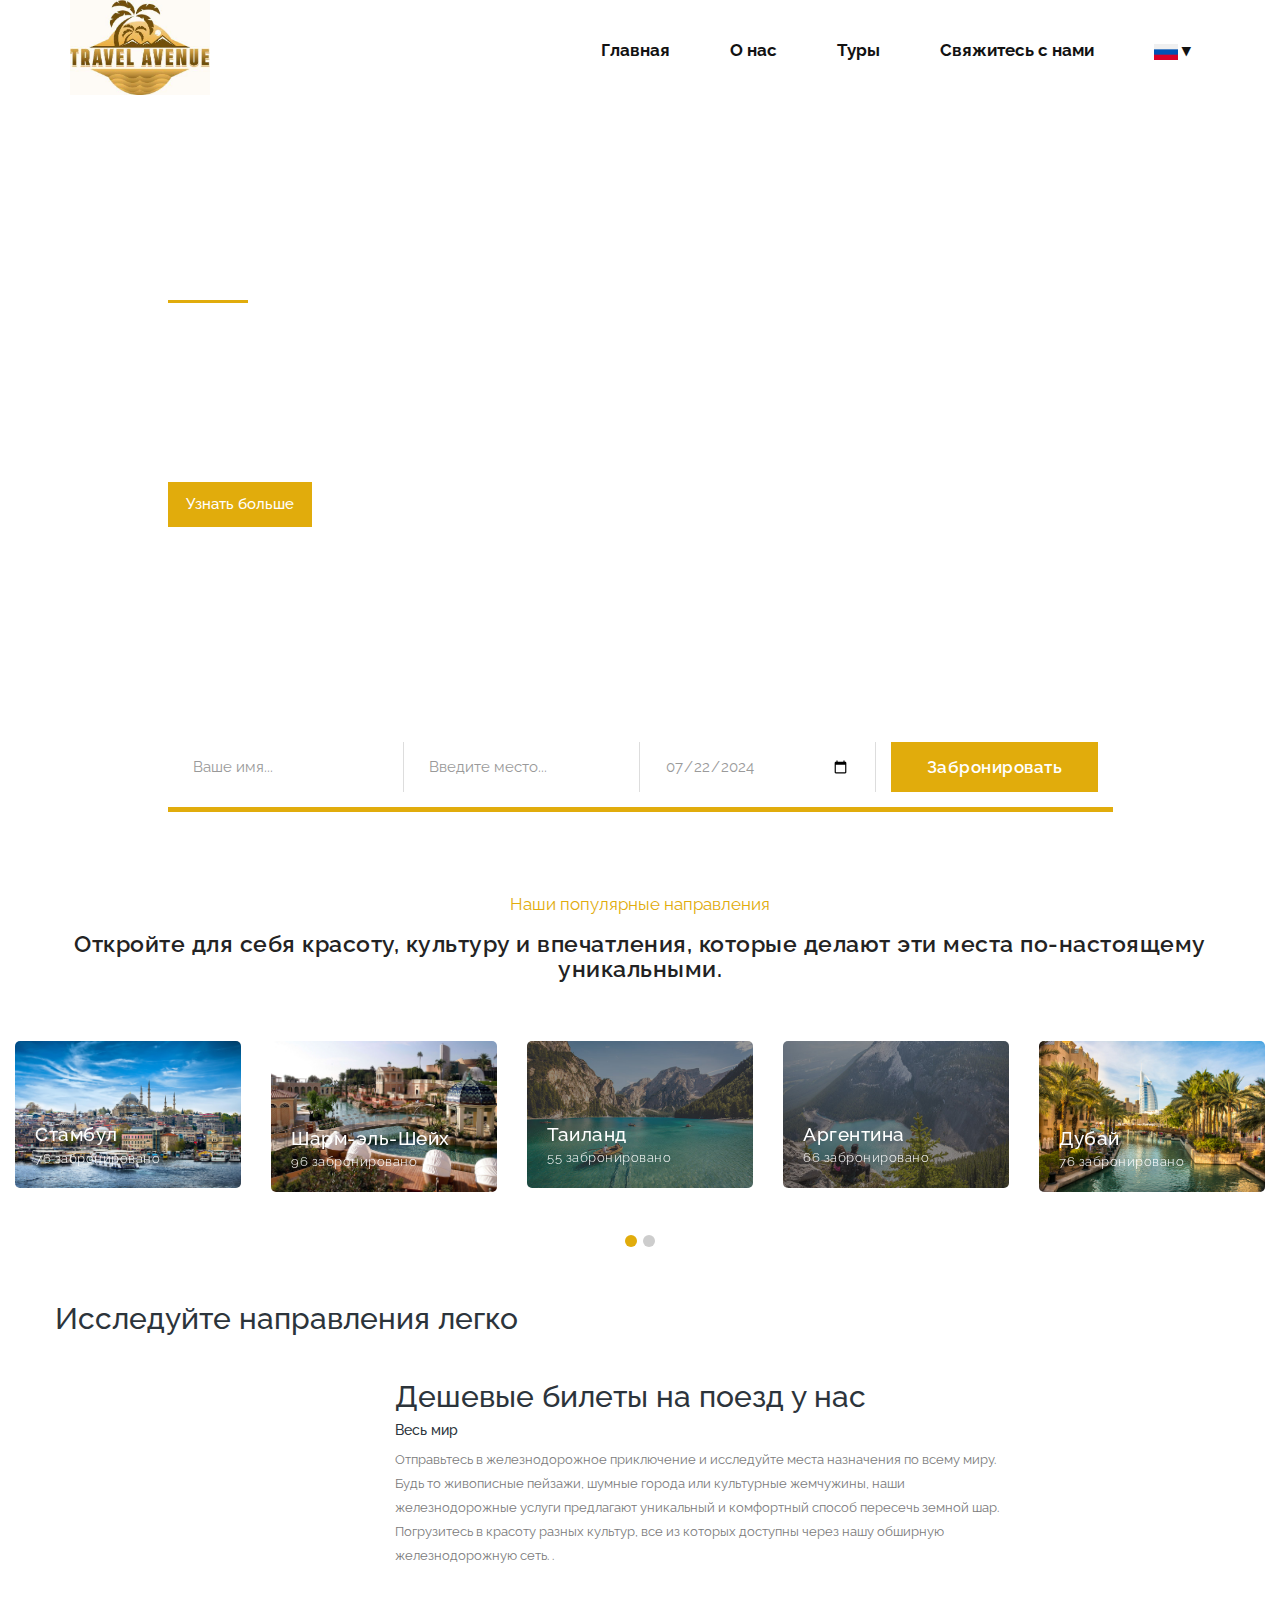
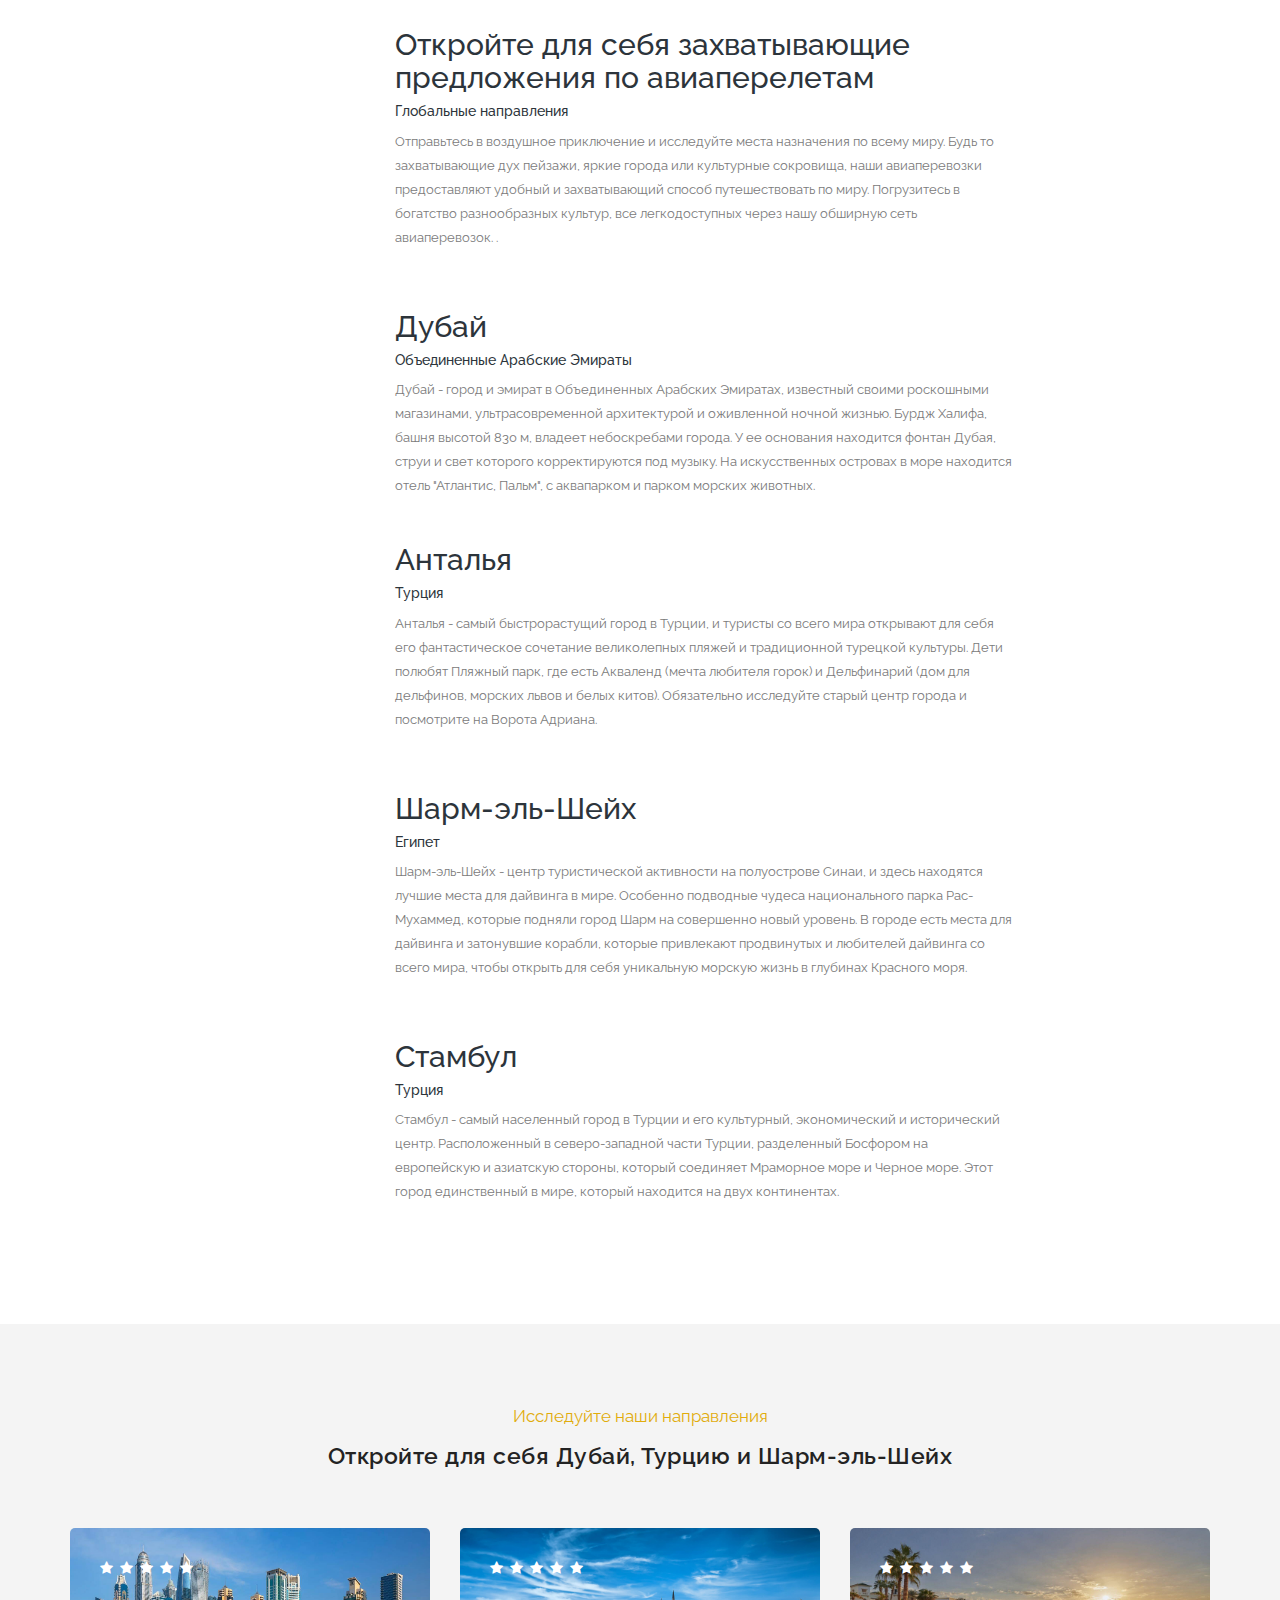
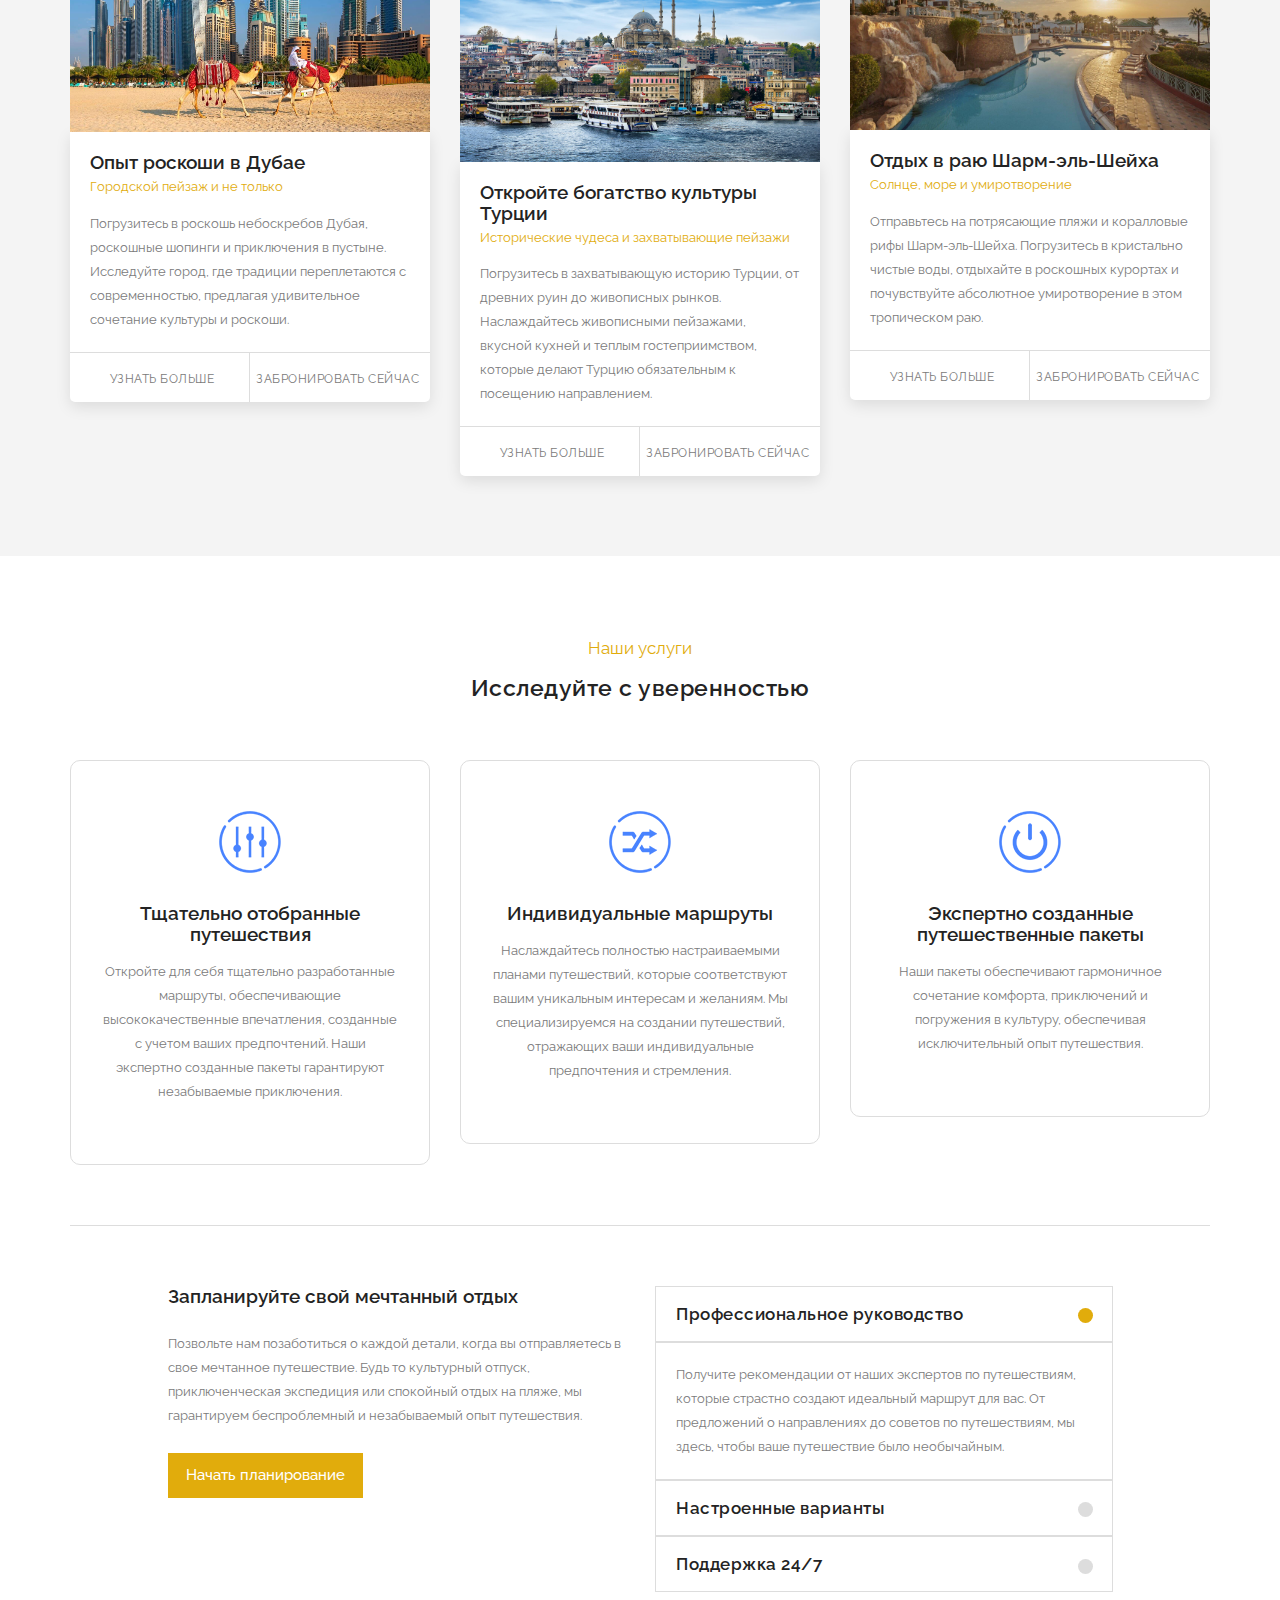
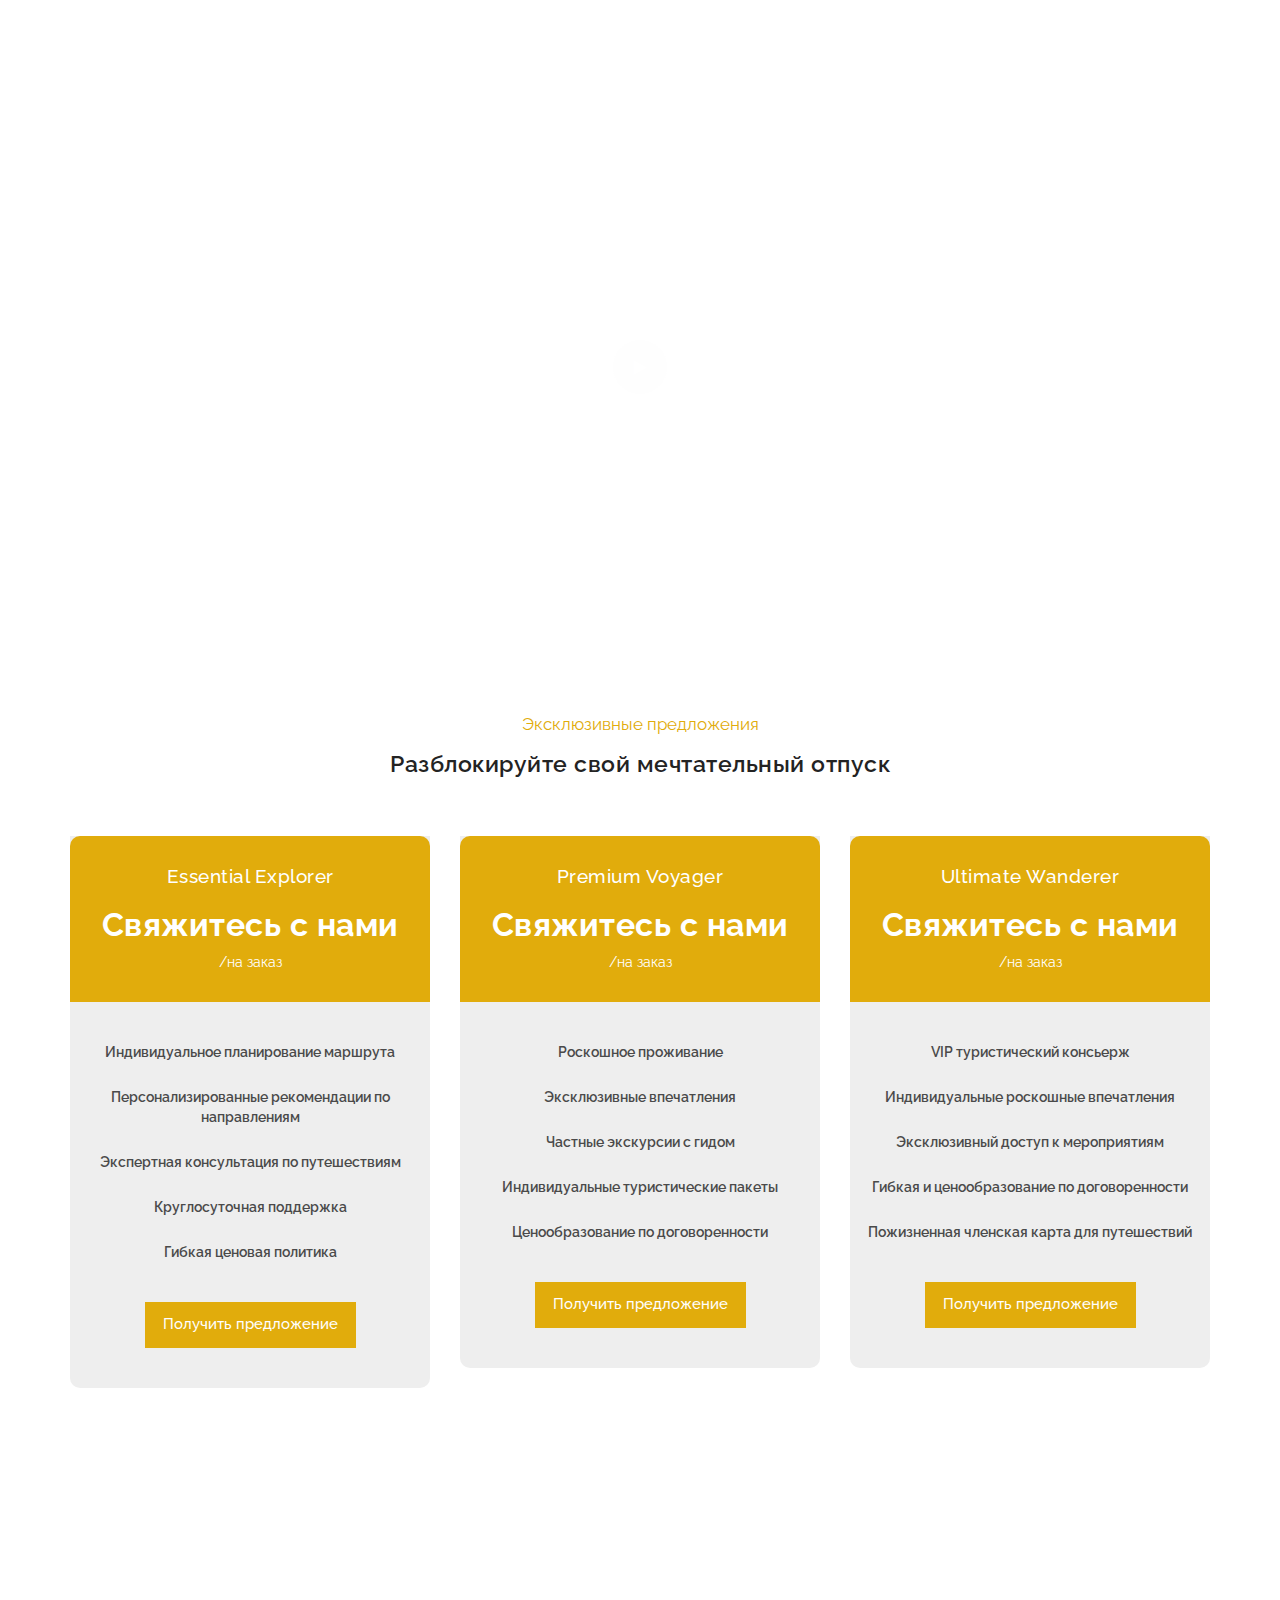
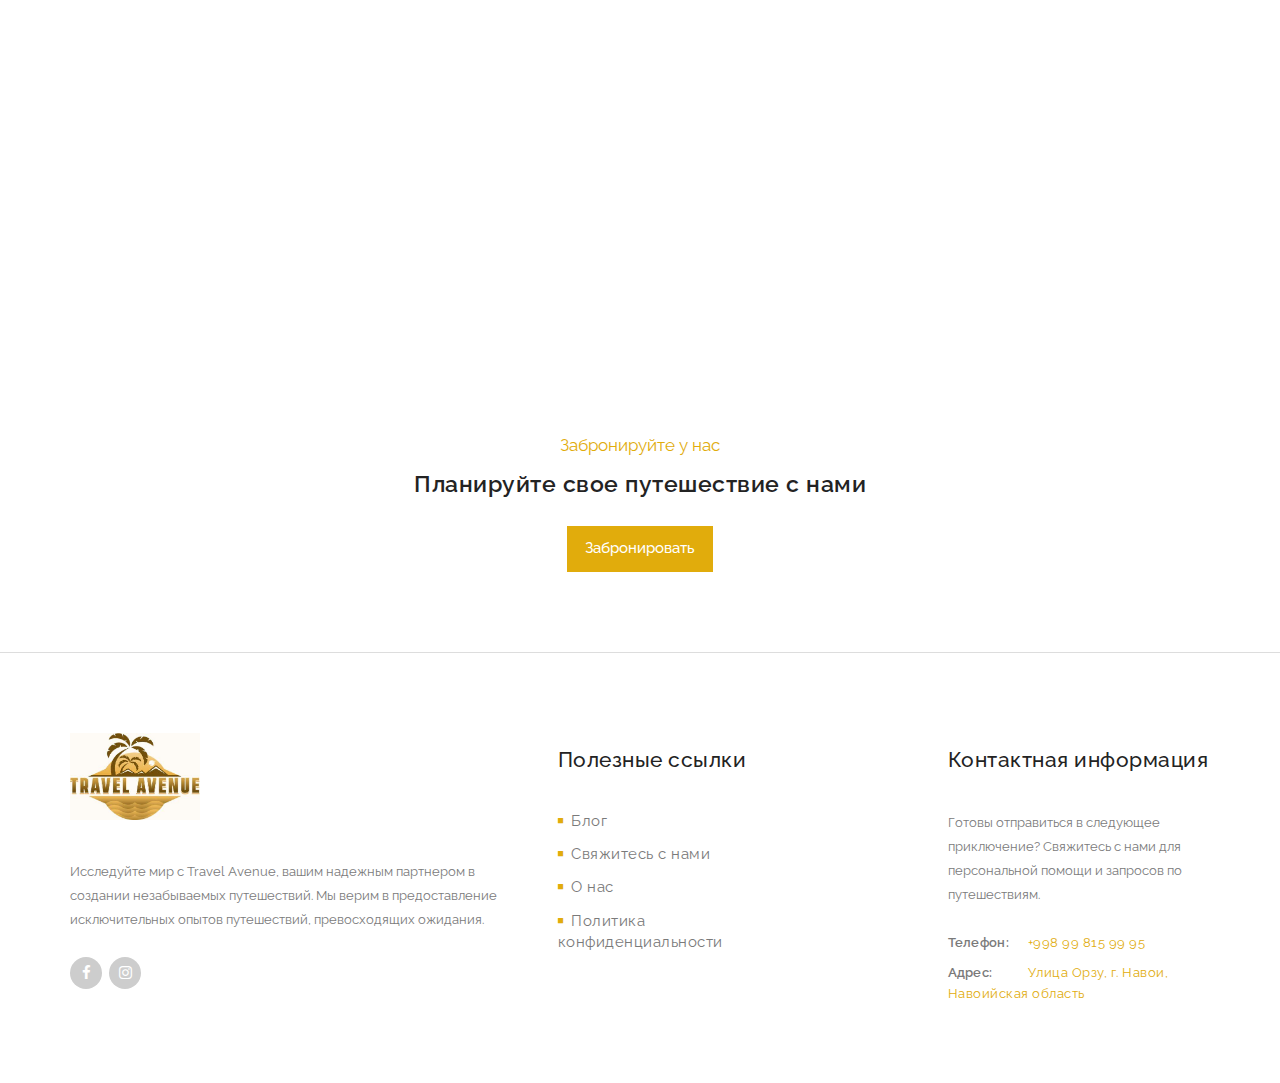
==== commit 63dc7712: "update" ====
--- a/index.html
+++ b/index.html
@@ -1,1126 +1,1031 @@
 <!DOCTYPE html>
 <html>
-  <head>
-    <meta charset="utf-8" />
-    <meta http-equiv="X-UA-Compatible" content="IE=edge,chrome=1" />
-    <title>Travel Avenue</title>
-
-    <meta name="description" content="" />
-    <meta name="viewport" content="width=device-width, initial-scale=1" />
-
-    <link rel="stylesheet" href="css/bootstrap.min.css" />
-    <link rel="stylesheet" href="css/bootstrap-theme.min.css" />
-    <link rel="stylesheet" href="css/fontAwesome.css" />
-    <link rel="stylesheet" href="css/hero-slider.css" />
-    <link rel="stylesheet" href="css/owl-carousel.css" />
-    <link rel="stylesheet" href="css/datepicker.css" />
-    <link rel="stylesheet" href="css/templatemo-style.css" />
-    <link rel="stylesheet" href="./css/style.css" />
-
-    <link
-      href="https://fonts.googleapis.com/css?family=Raleway:100,200,300,400,500,600,700,800,900"
-      rel="stylesheet" />
-
-    <script src="js/vendor/modernizr-2.8.3-respond-1.4.2.min.js"></script>
-  </head>
-
-  <body>
-    <div class="wrap">
-      <header id="header">
-        <div class="container">
-          <div class="row">
-            <div class="col-md-12">
-              <button id="primary-nav-button" type="button">Меню</button>
-              <a href="index.html">
-                <div class="logo">
-                  <img src="./logo1.jpg" class="logo1" alt=" Логотип" />
-                </div>
-              </a>
-              <nav id="primary-nav" class="dropdown cf">
-                <ul class="dropdown menu">
-                  <li class="active"><a href="#">Главная</a></li>
-                  <li>
-                    <a class="scrollTo" data-scrollTo="blog" href="#">О нас</a>
-                  </li>
-                  <li>
-                    <a class="scrollTo" data-scrollTo="services" href="#"
-                      >Туры</a
-                    >
-                  </li>
-                  <li>
-                    <a class="scrollTo" data-scrollTo="contact" href="#"
-                      >Свяжитесь с нами</a
-                    >
-                  </li>
-                  <li>
-                    <a href="#"><img src="./img/images/ru.png" alt="" /></a>
-                    <ul class="sub-menu">
-                      <li>
-                        <a href="./uz.html"
-                          ><img src="./img/images/uz.png" alt=""
-                        /></a>
-                      </li>
-                      <li>
-                        <a href="./eng.html"
-                          ><img src="./img/images/englang.png" alt=""
-                        /></a>
-                      </li>
-                    </ul>
-                  </li>
-                </ul>
-              </nav>
-              <!-- / #primary-nav -->
-            </div>
-          </div>
-        </div>
-      </header>
-    </div>
-
-    <section class="banner" id="top">
-      <div class="container">
-        <div class="row">
-          <div class="col-md-10 col-md-offset-1">
-            <div class="banner-caption">
-              <div class="line-dec"></div>
-              <h2>ХОТИТЕ ПОПУТЕШЕСТВОВАТЬ?</h2>
-              <span
-                >Сделайте свои мечты о путешествиях реальностью: планируйте,
-                исследуйте и создавайте незабываемые воспоминания.</span
-              >
-              <div class="blue-button">
-                <a class="scrollTo" data-scrollTo="popular" href="#"
-                  >Узнать больше</a
-                >
-              </div>
-            </div>
-            <div class="submit-form">
-              <form
-                id="form-submit"
-                action="#"
-                method="get"
-                onsubmit="submitForm(event)">
-                <div class="row">
-                  <div class="col-md-3 first-item">
-                    <fieldset>
-                      <input
-                        name="name"
-                        type="text"
-                        class="form-control"
-                        id="name"
-                        placeholder="Ваше имя..."
-                        required="" />
-                    </fieldset>
-                  </div>
-                  <div class="col-md-3 second-item">
-                    <fieldset>
-                      <input
-                        name="location"
-                        type="text"
-                        class="form-control"
-                        id="location"
-                        placeholder="Введите место..."
-                        required="" />
-                    </fieldset>
-                  </div>
-                  <div class="col-md-3 third-item">
-                    <fieldset>
-                      <input
-                        type="date"
-                        id="start"
-                        name="trip-start"
-                        value="2024-07-22"
-                        min="2024-02-16"
-                        max="2099-12-31" />
-                    </fieldset>
-                  </div>
-                  <div class="col-md-3">
-                    <fieldset>
-                      <button type="submit" id="form-submit" class="btn">
-                        Забронировать
-                      </button>
-                    </fieldset>
-                  </div>
-                </div>
-              </form>
-            </div>
-          </div>
-        </div>
-      </div>
-    </section>
-
-    <section class="popular-places" id="popular">
-      <div class="container-fluid">
-        <div class="row">
-          <div class="col-md-12">
-            <div class="section-heading">
-              <span>Наши популярные направления</span>
-              <h2>
-                Откройте для себя красоту, культуру и впечатления, которые
-                делают эти места по-настоящему уникальными.
-              </h2>
-            </div>
-          </div>
-        </div>
-        <div class="owl-carousel owl-theme">
-          <div class="item popular-item">
-            <div class="thumb">
-              <img src="img/images/istanbul.jpg" alt="" />
-              <div class="text-content">
-                <h4>Стамбул</h4>
-                <span>76 забронировано</span>
-              </div>
-            </div>
-          </div>
-          <div class="item popular-item">
-            <div class="thumb">
-              <img src="img/images/sharm2.jpg" alt="" />
-              <div class="text-content">
-                <h4>Шарм-эль-Шейх</h4>
-                <span>96 забронировано</span>
-              </div>
-            </div>
-          </div>
-          <div class="item popular-item">
-            <div class="thumb">
-              <img src="img/images/best-02.jpg" alt="" />
-              <div class="text-content">
-                <h4>Таиланд</h4>
-                <span>55 забронировано</span>
-              </div>
-            </div>
-          </div>
-          <div class="item popular-item">
-            <div class="thumb">
-              <img src="img/images/best-03.jpg" alt="" />
-              <div class="text-content">
-                <h4>Аргентина</h4>
-                <span>66 забронировано</span>
-              </div>
-              <!--  <div class="plus-button">
-                            <a href="#"><i class="fa fa-plus"></i></a>
-                        </div> -->
-            </div>
-          </div>
-          <div class="item popular-item">
-            <div class="thumb">
-              <img src="img/images/dubai2.jpg" alt="" />
-              <div class="text-content">
-                <h4>Дубай</h4>
-                <span>76 забронировано</span>
-              </div>
-              <!--  <div class="plus-button">
-                            <a href="#"><i class="fa fa-plus"></i></a>
-                        </div> -->
-            </div>
-          </div>
-          <div class="item popular-item">
-            <div class="thumb">
-              <img src="img/images/saudi.jpg" alt="" />
-              <div class="text-content">
-                <h4>Саудовская Аравия</h4>
-                <span>76 забронировано</span>
-              </div>
-              <!-- <div class="plus-button">
-                            <a href="#"><i class="fa fa-plus"></i></a>
-                        </div> -->
-            </div>
-          </div>
-        </div>
-      </div>
-    </section>
-
-    <div class="visit-country" style="margin-top: 30px">
-      <div class="container">
-        <div class="row">
-          <div class="">
-            <h2>Исследуйте направления легко</h2>
-          </div>
-        </div>
-        <div class="row">
-          <div style="margin: 15px 0" class="col-lg-10">
-            <div class="items">
-              <div class="row">
-                <div class="col-lg-12">
-                  <div class="item">
-                    <div class="row">
-                      <div class="col-lg-4 col-sm-5">
-                        <div class="image">
-                          <img
-                            style="border-radius: 20px"
-                            src="https://zamontour.uz/assets/images/afr.jpg"
-                            alt="" />
-                        </div>
-                      </div>
-                      <div class="col-lg-8 col-sm-7">
-                        <div class="right-content">
-                          <h2>Дешевые билеты на поезд у нас</h2>
-                          <h5>Весь мир</h5>
-                          <p>
-                            Отправьтесь в железнодорожное приключение и
-                            исследуйте места назначения по всему миру. Будь то
-                            живописные пейзажи, шумные города или культурные
-                            жемчужины, наши железнодорожные услуги предлагают
-                            уникальный и комфортный способ пересечь земной шар.
-                            Погрузитесь в красоту разных культур, все из которых
-                            доступны через нашу обширную железнодорожную сеть. .
-                          </p>
-                        </div>
-                      </div>
-                    </div>
-                  </div>
-                </div>
-              </div>
-            </div>
-          </div>
-          <div style="margin: 15px 0" class="col-lg-10">
-            <div class="items">
-              <div class="row">
-                <div class="col-lg-12">
-                  <div class="item">
-                    <div class="row">
-                      <div class="col-lg-4 col-sm-5">
-                        <div class="image">
-                          <img
-                            style="border-radius: 20px"
-                            src="https://zamontour.uz/assets/images/airplane.jpg"
-                            alt="" />
-                        </div>
-                      </div>
-                      <div class="col-lg-8 col-sm-7">
-                        <div class="right-content">
-                          <h2>
-                            Откройте для себя захватывающие предложения по
-                            авиаперелетам
-                          </h2>
-                          <h5>Глобальные направления</h5>
-                          <p>
-                            Отправьтесь в воздушное приключение и исследуйте
-                            места назначения по всему миру. Будь то
-                            захватывающие дух пейзажи, яркие города или
-                            культурные сокровища, наши авиаперевозки
-                            предоставляют удобный и захватывающий способ
-                            путешествовать по миру. Погрузитесь в богатство
-                            разнообразных культур, все легкодоступных через нашу
-                            обширную сеть авиаперевозок. .
-                          </p>
-                        </div>
-                      </div>
-                    </div>
-                  </div>
-                </div>
-              </div>
-            </div>
-          </div>
-        </div>
-        <div class="row">
-          <div style="margin: 15px 0" class="col-lg-10">
-            <div class="items">
-              <div class="row">
-                <div class="col-lg-12">
-                  <div class="item">
-                    <div class="row">
-                      <div class="col-lg-4 col-sm-5">
-                        <div class="image">
-                          <img
-                            style="border-radius: 20px"
-                            src="https://zamontour.uz/assets/images/dubai2.jpg"
-                            alt="" />
-                        </div>
-                      </div>
-                      <div class="col-lg-8 col-sm-7">
-                        <div class="right-content">
-                          <h2>Дубай</h2>
-                          <h5>Объединенные Арабские Эмираты</h5>
-                          <p>
-                            Дубай - город и эмират в Объединенных Арабских
-                            Эмиратах, известный своими роскошными магазинами,
-                            ультрасовременной архитектурой и оживленной ночной
-                            жизнью. Бурдж Халифа, башня высотой 830 м, владеет
-                            небоскребами города. У ее основания находится фонтан
-                            Дубая, струи и свет которого корректируются под
-                            музыку. На искусственных островах в море находится
-                            отель "Атлантис, Пальм", с аквапарком и парком
-                            морских животных.
-                          </p>
-                        </div>
-                      </div>
-                    </div>
-                  </div>
-                </div>
-                <div style="margin: 15px 0" class="col-lg-12">
-                  <div class="item">
-                    <div class="row">
-                      <div class="col-lg-4 col-sm-5">
-                        <div class="image">
-                          <img
-                            style="border-radius: 20px"
-                            src="https://zamontour.uz/assets/images/country-02.jpg"
-                            alt="" />
-                        </div>
-                      </div>
-                      <div class="col-lg-8 col-sm-7">
-                        <div class="right-content">
-                          <h2>Анталья</h2>
-                          <h5>Турция</h5>
-
-                          <p>
-                            Анталья - самый быстрорастущий город в Турции, и
-                            туристы со всего мира открывают для себя его
-                            фантастическое сочетание великолепных пляжей и
-                            традиционной турецкой культуры. Дети полюбят Пляжный
-                            парк, где есть Акваленд (мечта любителя горок) и
-                            Дельфинарий (дом для дельфинов, морских львов и
-                            белых китов). Обязательно исследуйте старый центр
-                            города и посмотрите на Ворота Адриана.
-                          </p>
-                        </div>
-                      </div>
-                    </div>
-                  </div>
-                </div>
-                <div style="margin: 15px 0" class="col-lg-12">
-                  <div class="item last-item">
-                    <div class="row">
-                      <div class="col-lg-4 col-sm-5">
-                        <div class="image">
-                          <img
-                            style="border-radius: 20px"
-                            src="https://zamontour.uz/assets/images/sharm2.jpg"
-                            alt="" />
-                        </div>
-                      </div>
-                      <div class="col-lg-8 col-sm-7">
-                        <div class="right-content">
-                          <h2>Шарм-эль-Шейх</h2>
-                          <h5>Египет</h5>
-                          <p>
-                            Шарм-эль-Шейх - центр туристической активности на
-                            полуострове Синаи, и здесь находятся лучшие места
-                            для дайвинга в мире. Особенно подводные чудеса
-                            национального парка Рас-Мухаммед, которые подняли
-                            город Шарм на совершенно новый уровень. В городе
-                            есть места для дайвинга и затонувшие корабли,
-                            которые привлекают продвинутых и любителей дайвинга
-                            со всего мира, чтобы открыть для себя уникальную
-                            морскую жизнь в глубинах Красного моря.
-                          </p>
-                        </div>
-                      </div>
-                    </div>
-                  </div>
-                </div>
-                <div style="margin: 15px 0" class="col-lg-12">
-                  <div class="item last-item">
-                    <div class="row">
-                      <div class="col-lg-4 col-sm-5">
-                        <div class="image">
-                          <img
-                            style="border-radius: 20px"
-                            src="https://zamontour.uz/assets/images/istanbul3.jpg"
-                            alt="" />
-                        </div>
-                      </div>
-                      <div class="col-lg-8 col-sm-7">
-                        <div class="right-content">
-                          <h2>Стамбул</h2>
-                          <h5>Турция</h5>
-
-                          <p>
-                            Стамбул - самый населенный город в Турции и его
-                            культурный, экономический и исторический центр.
-                            Расположенный в северо-западной части Турции,
-                            разделенный Босфором на европейскую и азиатскую
-                            стороны, который соединяет Мраморное море и Черное
-                            море. Этот город единственный в мире, который
-                            находится на двух континентах.
-                          </p>
-                        </div>
-                      </div>
-                    </div>
-                  </div>
-                </div>
-              </div>
-            </div>
-          </div>
-        </div>
-      </div>
-    </div>
-
-    <section class="featured-places" id="blog">
+
+<head>
+  <meta charset="utf-8" />
+  <meta http-equiv="X-UA-Compatible" content="IE=edge,chrome=1" />
+  <title>Travel Avenue</title>
+
+  <meta name="description" content="" />
+  <meta name="viewport" content="width=device-width, initial-scale=1" />
+
+  <link rel="stylesheet" href="css/bootstrap.min.css" />
+  <link rel="stylesheet" href="css/bootstrap-theme.min.css" />
+  <link rel="stylesheet" href="css/fontAwesome.css" />
+  <link rel="stylesheet" href="css/hero-slider.css" />
+  <link rel="stylesheet" href="css/owl-carousel.css" />
+  <link rel="stylesheet" href="css/datepicker.css" />
+  <link rel="stylesheet" href="css/templatemo-style.css" />
+  <link rel="stylesheet" href="./css/style.css" />
+
+  <link href="https://fonts.googleapis.com/css?family=Raleway:100,200,300,400,500,600,700,800,900" rel="stylesheet" />
+
+  <script src="js/vendor/modernizr-2.8.3-respond-1.4.2.min.js"></script>
+</head>
+
+<body>
+  <div class="wrap">
+    <header id="header">
       <div class="container">
         <div class="row">
           <div class="col-md-12">
-            <div class="section-heading">
-              <span>Исследуйте наши направления</span>
-              <h2>Откройте для себя Дубай, Турцию и Шарм-эль-Шейх</h2>
-            </div>
-          </div>
-        </div>
-        <div class="row">
-          <div class="col-md-4 col-sm-6 col-xs-12">
-            <div class="featured-item">
-              <div class="thumb">
-                <img src="img/images/dubai.jpg" alt="Дубай" />
-                <div class="overlay-content">
-                  <ul>
-                    <li><i class="fa fa-star"></i></li>
-                    <li><i class="fa fa-star"></i></li>
-                    <li><i class="fa fa-star"></i></li>
-                    <li><i class="fa fa-star"></i></li>
-                    <li><i class="fa fa-star"></i></li>
-                  </ul>
-                </div>
-              </div>
-              <div class="down-content">
-                <h4>Опыт роскоши в Дубае</h4>
-                <span>Городской пейзаж и не только</span>
-                <p>
-                  Погрузитесь в роскошь небоскребов Дубая, роскошные шопинги и
-                  приключения в пустыне. Исследуйте город, где традиции
-                  переплетаются с современностью, предлагая удивительное
-                  сочетание культуры и роскоши.
-                </p>
-                <div class="row">
-                  <div class="col-md-6 first-button">
-                    <div class="text-button">
-                      <a href="tel:+998974420308">Узнать больше</a>
-                    </div>
-                  </div>
-                  <div class="col-md-6">
-                    <div class="text-button">
-                      <a href="#bron">Забронировать сейчас</a>
-                    </div>
-                  </div>
-                </div>
-              </div>
-            </div>
-          </div>
-
-          <!-- Повторите вышеуказанную структуру для Турции и Шарм-эль-Шейх с соответствующими данными и изображениями -->
-
-          <div class="col-md-4 col-sm-6 col-xs-12">
-            <div class="featured-item">
-              <div class="thumb">
-                <img src="img/images/istanbul.jpg" alt="Турция" />
-                <div class="overlay-content">
-                  <ul>
-                    <li><i class="fa fa-star"></i></li>
-                    <li><i class="fa fa-star"></i></li>
-                    <li><i class="fa fa-star"></i></li>
-                    <li><i class="fa fa-star"></i></li>
-                    <li><i class="fa fa-star"></i></li>
-                  </ul>
-                </div>
-              </div>
-              <div class="down-content">
-                <h4>Откройте богатство культуры Турции</h4>
-                <span>Исторические чудеса и захватывающие пейзажи</span>
-                <p>
-                  Погрузитесь в захватывающую историю Турции, от древних руин до
-                  живописных рынков. Наслаждайтесь живописными пейзажами,
-                  вкусной кухней и теплым гостеприимством, которые делают Турцию
-                  обязательным к посещению направлением.
-                </p>
-                <div class="row">
-                  <div class="col-md-6 first-button">
-                    <div class="text-button">
-                      <a href="tel:+998974420308">Узнать больше</a>
-                    </div>
-                  </div>
-                  <div class="col-md-6">
-                    <div class="text-button">
-                      <a href="#bron">Забронировать сейчас</a>
-                    </div>
-                  </div>
-                </div>
-              </div>
-            </div>
-          </div>
-
-          <div class="col-md-4 col-sm-6 col-xs-12">
-            <div class="featured-item">
-              <div class="thumb">
-                <img src="img/images/sharm.jpg" alt="Шарм-эль-Шейх" />
-                <div class="overlay-content">
-                  <ul>
-                    <li><i class="fa fa-star"></i></li>
-                    <li><i class="fa fa-star"></i></li>
-                    <li><i class="fa fa-star"></i></li>
-                    <li><i class="fa fa-star"></i></li>
-                    <li><i class="fa fa-star"></i></li>
-                  </ul>
-                </div>
-              </div>
-              <div class="down-content">
-                <h4>Отдых в раю Шарм-эль-Шейха</h4>
-                <span>Солнце, море и умиротворение</span>
-                <p>
-                  Отправьтесь на потрясающие пляжи и коралловые рифы
-                  Шарм-эль-Шейха. Погрузитесь в кристально чистые воды,
-                  отдыхайте в роскошных курортах и почувствуйте абсолютное
-                  умиротворение в этом тропическом раю.
-                </p>
-                <div class="row">
-                  <div class="col-md-6 first-button">
-                    <div class="text-button">
-                      <a href="tel:+998974420308">Узнать больше</a>
-                    </div>
-                  </div>
-                  <div class="col-md-6">
-                    <div class="text-button">
-                      <a href="#bron">Забронировать сейчас</a>
-                    </div>
-                  </div>
-                </div>
-              </div>
-            </div>
-          </div>
-        </div>
-      </div>
-    </section>
-
-    <section class="our-services" id="services">
-      <div class="container">
-        <div class="row">
-          <div class="col-md-12">
-            <div class="section-heading">
-              <span>Наши услуги</span>
-              <h2>Исследуйте с уверенностью</h2>
-            </div>
-          </div>
-        </div>
-        <div class="row">
-          <div class="col-md-4">
-            <div class="service-item">
-              <div class="icon">
-                <img src="img/service_icon_1.png" alt="" />
-              </div>
-              <h4>Тщательно отобранные путешествия</h4>
-              <p>
-                Откройте для себя тщательно разработанные маршруты,
-                обеспечивающие высококачественные впечатления, созданные с
-                учетом ваших предпочтений. Наши экспертно созданные пакеты
-                гарантируют незабываемые приключения.
-              </p>
-            </div>
-          </div>
-          <div class="col-md-4">
-            <div class="service-item">
-              <div class="icon">
-                <img src="img/service_icon_2.png" alt="" />
-              </div>
-              <h4>Индивидуальные маршруты</h4>
-              <p>
-                Наслаждайтесь полностью настраиваемыми планами путешествий,
-                которые соответствуют вашим уникальным интересам и желаниям. Мы
-                специализируемся на создании путешествий, отражающих ваши
-                индивидуальные предпочтения и стремления.
-              </p>
-            </div>
-          </div>
-          <div class="col-md-4">
-            <div class="service-item">
-              <div class="icon">
-                <img src="img/service_icon_3.png" alt="" />
-              </div>
-              <h4>Экспертно созданные путешественные пакеты</h4>
-              <p>
-                Наши пакеты обеспечивают гармоничное сочетание комфорта,
-                приключений и погружения в культуру, обеспечивая исключительный
-                опыт путешествия.
-              </p>
-            </div>
-          </div>
-        </div>
-        <div class="row">
-          <div class="col-md-12">
-            <div class="down-services">
-              <div class="row">
-                <div class="col-md-5 col-md-offset-1">
-                  <div class="left-content">
-                    <h4>Запланируйте свой мечтанный отдых</h4>
-                    <p>
-                      Позвольте нам позаботиться о каждой детали, когда вы
-                      отправляетесь в свое мечтанное путешествие. Будь то
-                      культурный отпуск, приключенческая экспедиция или
-                      спокойный отдых на пляже, мы гарантируем беспроблемный и
-                      незабываемый опыт путешествия.
-                    </p>
-                    <div class="blue-button">
-                      <a href="tel:+998974420308">Начать планирование</a>
-                    </div>
-                  </div>
-                </div>
-                <div class="col-md-5">
-                  <div class="accordions">
-                    <ul class="accordion">
-                      <li>
-                        <a>Профессиональное руководство</a>
-                        <p>
-                          Получите рекомендации от наших экспертов по
-                          путешествиям, которые страстно создают идеальный
-                          маршрут для вас. От предложений о направлениях до
-                          советов по путешествиям, мы здесь, чтобы ваше
-                          путешествие было необычайным.
-                        </p>
-                      </li>
-                      <li>
-                        <a>Настроенные варианты</a>
-                        <p>
-                          Настройте свой опыт путешествия с настраиваемыми
-                          вариантами, обеспечивая, чтобы каждый аспект вашего
-                          путешествия соответствовал вашим предпочтениям.
-                          Выбирайте места проживания, мероприятия и многое
-                          другое, чтобы соответствовать вашему уникальному
-                          стилю.
-                        </p>
-                      </li>
-                      <li>
-                        <a>Поддержка 24/7</a>
-                        <p>
-                          Ощутите уверенность с нашей круглосуточной поддержкой
-                          клиентов. Будь то вопросы во время планирования или
-                          необходимость помощи во время путешествия, наша
-                          команда всегда здесь, чтобы вас поддержать.
-                        </p>
-                      </li>
-                    </ul>
-                    <!-- / accordion -->
-                  </div>
-                </div>
-              </div>
-            </div>
-          </div>
-        </div>
-      </div>
-    </section>
-
-    <section id="video-container">
-      <div class="video-content">
-        <div class="inner">
-          <a href="http://youtube.com" target="_blank"
-            ><i class="fa fa-play"></i
-          ></a>
-        </div>
-      </div>
-      <video autoplay="" loop="" muted>
-        <source src="highway-loop.mp4" type="video/mp4" />
-      </video>
-    </section>
-
-    <section class="pricing-tables">
-      <div class="container">
-        <div class="row">
-          <div class="col-md-12">
-            <div class="section-heading">
-              <span>Эксклюзивные предложения</span>
-              <h2>Разблокируйте свой мечтательный отпуск</h2>
-            </div>
-          </div>
-        </div>
-        <div class="row">
-          <div class="col-md-4">
-            <div class="table-item">
-              <div class="top-content">
-                <h4>Essential Explorer</h4>
-                <h1>Свяжитесь с нами</h1>
-                <span>/на заказ</span>
-              </div>
-              <ul>
-                <li><a href="#">Индивидуальное планирование маршрута</a></li>
+            <button id="primary-nav-button" type="button">Меню</button>
+            <a href="index.html">
+              <div class="logo">
+                <img src="./logo1.jpg" class="logo1" alt=" Логотип" />
+              </div>
+            </a>
+            <nav id="primary-nav" class="dropdown cf">
+              <ul class="dropdown menu">
+                <li class="active"><a href="#">Главная</a></li>
                 <li>
-                  <a href="#"
-                    >Персонализированные рекомендации по направлениям</a
-                  >
-                </li>
-                <li><a href="#">Экспертная консультация по путешествиям</a></li>
-                <li><a href="#">Круглосуточная поддержка</a></li>
-                <li><a href="#">Гибкая ценовая политика</a></li>
-              </ul>
-              <div class="blue-button">
-                <a href="tel:+998974420308">Получить предложение</a>
-              </div>
-            </div>
-          </div>
-          <div class="col-md-4">
-            <div class="table-item">
-              <div class="top-content">
-                <h4>Premium Voyager</h4>
-                <h1>Свяжитесь с нами</h1>
-                <span>/на заказ</span>
-              </div>
-              <ul>
-                <li><a href="#">Роскошное проживание</a></li>
-                <li><a href="#">Эксклюзивные впечатления</a></li>
-                <li><a href="#">Частные экскурсии с гидом</a></li>
-                <li><a href="#">Индивидуальные туристические пакеты</a></li>
-                <li><a href="#">Ценообразование по договоренности</a></li>
-              </ul>
-              <div class="blue-button">
-                <a href="tel:+998974420308">Получить предложение</a>
-              </div>
-            </div>
-          </div>
-          <div class="col-md-4">
-            <div class="table-item">
-              <div class="top-content">
-                <h4>Ultimate Wanderer</h4>
-                <h1>Свяжитесь с нами</h1>
-                <span>/на заказ</span>
-              </div>
-              <ul>
-                <li><a href="#">VIP туристический консьерж</a></li>
-                <li><a href="#">Индивидуальные роскошные впечатления</a></li>
-                <li><a href="#">Эксклюзивный доступ к мероприятиям</a></li>
-                <li>
-                  <a href="#">Гибкая и ценообразование по договоренности</a>
+                  <a class="scrollTo" data-scrollTo="blog" href="#">О нас</a>
                 </li>
                 <li>
-                  <a href="#">Пожизненная членская карта для путешествий</a>
+                  <a class="scrollTo" data-scrollTo="services" href="#">Туры</a>
+                </li>
+                <li>
+                  <a class="scrollTo" data-scrollTo="contact" href="#">Свяжитесь с нами</a>
+                </li>
+                <li>
+                  <a href="#"><img src="./img/images/ru.png" alt="" /></a>
+                  <ul class="sub-menu">
+                    <li>
+                      <a href="./uz.html"><img src="./img/images/uz.png" alt="" /></a>
+                    </li>
+                    <li>
+                      <a href="./eng.html"><img src="./img/images/englang.png" alt="" /></a>
+                    </li>
+                  </ul>
                 </li>
               </ul>
-              <div class="blue-button">
-                <a href="tel:+998974420308">Получить предложение</a>
-              </div>
-            </div>
-          </div>
-        </div>
-      </div>
-    </section>
-
-    <section class="contact" id="contact">
-      <div id="map">
-        <iframe
-          src="https://www.google.com/maps/embed?pb=!1m18!1m12!1m3!1d96477.78654770803!2d68.59417409726561!3d40.91726250000001!2m3!1f0!2f0!3f0!3m2!1i1024!2i768!4f13.1!3m3!1m2!1s0x38adddc634cce881%3A0xfbb6b960e4f16f6a!2sChinoz%20Tumani%20Yovvosh%20Mfy!5e0!3m2!1sen!2s!4v1725212449584!5m2!1sen!2s"
-          width="100%"
-          height="500px"
-          frameborder="0"
-          style="border: 0"
-          allowfullscreen></iframe>
-      </div>
-      <div id="bron" class="container">
+            </nav>
+            <!-- / #primary-nav -->
+          </div>
+        </div>
+      </div>
+    </header>
+  </div>
+
+  <section class="banner" id="top">
+    <div class="container">
+      <div class="row">
         <div class="col-md-10 col-md-offset-1">
-          <div class="wrapper">
-            <div class="section-heading">
-              <span>Забронируйте у нас</span>
-              <h2>Планируйте свое путешествие с нами</h2>
-              <!-- <h4 style="margin-top: 25px">Директор: Нилуфар Садикова</h4>
+          <div class="banner-caption">
+            <div class="line-dec"></div>
+            <h2>ХОТИТЕ ПОПУТЕШЕСТВОВАТЬ?</h2>
+            <span>Сделайте свои мечты о путешествиях реальностью: планируйте,
+              исследуйте и создавайте незабываемые воспоминания.</span>
+            <div class="blue-button">
+              <a class="scrollTo" data-scrollTo="popular" href="#">Узнать больше</a>
+            </div>
+          </div>
+          <div class="submit-form">
+            <form id="form-submit" action="#" method="get" onsubmit="submitForm(event)">
+              <div class="row">
+                <div class="col-md-3 first-item">
+                  <fieldset>
+                    <input name="name" type="text" class="form-control" id="name" placeholder="Ваше имя..."
+                      required="" />
+                  </fieldset>
+                </div>
+                <div class="col-md-3 second-item">
+                  <fieldset>
+                    <input name="location" type="text" class="form-control" id="location" placeholder="Введите место..."
+                      required="" />
+                  </fieldset>
+                </div>
+                <div class="col-md-3 third-item">
+                  <fieldset>
+                    <input type="date" id="start" name="trip-start" value="2024-07-22" min="2024-02-16"
+                      max="2099-12-31" />
+                  </fieldset>
+                </div>
+                <div class="col-md-3">
+                  <fieldset>
+                    <button type="submit" id="form-submit" class="btn">
+                      Забронировать
+                    </button>
+                  </fieldset>
+                </div>
+              </div>
+            </form>
+          </div>
+        </div>
+      </div>
+    </div>
+  </section>
+
+  <section class="popular-places" id="popular">
+    <div class="container-fluid">
+      <div class="row">
+        <div class="col-md-12">
+          <div class="section-heading">
+            <span>Наши популярные направления</span>
+            <h2>
+              Откройте для себя красоту, культуру и впечатления, которые
+              делают эти места по-настоящему уникальными.
+            </h2>
+          </div>
+        </div>
+      </div>
+      <div class="owl-carousel owl-theme">
+        <div class="item popular-item">
+          <div class="thumb">
+            <img src="img/images/istanbul.jpg" alt="" />
+            <div class="text-content">
+              <h4>Стамбул</h4>
+              <span>76 забронировано</span>
+            </div>
+          </div>
+        </div>
+        <div class="item popular-item">
+          <div class="thumb">
+            <img src="img/images/sharm2.jpg" alt="" />
+            <div class="text-content">
+              <h4>Шарм-эль-Шейх</h4>
+              <span>96 забронировано</span>
+            </div>
+          </div>
+        </div>
+        <div class="item popular-item">
+          <div class="thumb">
+            <img src="img/images/best-02.jpg" alt="" />
+            <div class="text-content">
+              <h4>Таиланд</h4>
+              <span>55 забронировано</span>
+            </div>
+          </div>
+        </div>
+        <div class="item popular-item">
+          <div class="thumb">
+            <img src="img/images/best-03.jpg" alt="" />
+            <div class="text-content">
+              <h4>Аргентина</h4>
+              <span>66 забронировано</span>
+            </div>
+            <!--  <div class="plus-button">
+                            <a href="#"><i class="fa fa-plus"></i></a>
+                        </div> -->
+          </div>
+        </div>
+        <div class="item popular-item">
+          <div class="thumb">
+            <img src="img/images/dubai2.jpg" alt="" />
+            <div class="text-content">
+              <h4>Дубай</h4>
+              <span>76 забронировано</span>
+            </div>
+            <!--  <div class="plus-button">
+                            <a href="#"><i class="fa fa-plus"></i></a>
+                        </div> -->
+          </div>
+        </div>
+        <div class="item popular-item">
+          <div class="thumb">
+            <img src="img/images/saudi.jpg" alt="" />
+            <div class="text-content">
+              <h4>Саудовская Аравия</h4>
+              <span>76 забронировано</span>
+            </div>
+            <!-- <div class="plus-button">
+                            <a href="#"><i class="fa fa-plus"></i></a>
+                        </div> -->
+          </div>
+        </div>
+      </div>
+    </div>
+  </section>
+
+  <div class="visit-country" style="margin-top: 30px">
+    <div class="container">
+      <div class="row">
+        <div class="">
+          <h2>Исследуйте направления легко</h2>
+        </div>
+      </div>
+      <div class="row">
+        <div style="margin: 15px 0" class="col-lg-10">
+          <div class="items">
+            <div class="row">
+              <div class="col-lg-12">
+                <div class="item">
+                  <div class="row">
+                    <div class="col-lg-4 col-sm-5">
+                      <div class="image">
+                        <img style="border-radius: 20px" src="https://zamontour.uz/assets/images/afr.jpg" alt="" />
+                      </div>
+                    </div>
+                    <div class="col-lg-8 col-sm-7">
+                      <div class="right-content">
+                        <h2>Дешевые билеты на поезд у нас</h2>
+                        <h5>Весь мир</h5>
+                        <p>
+                          Отправьтесь в железнодорожное приключение и
+                          исследуйте места назначения по всему миру. Будь то
+                          живописные пейзажи, шумные города или культурные
+                          жемчужины, наши железнодорожные услуги предлагают
+                          уникальный и комфортный способ пересечь земной шар.
+                          Погрузитесь в красоту разных культур, все из которых
+                          доступны через нашу обширную железнодорожную сеть. .
+                        </p>
+                      </div>
+                    </div>
+                  </div>
+                </div>
+              </div>
+            </div>
+          </div>
+        </div>
+        <div style="margin: 15px 0" class="col-lg-10">
+          <div class="items">
+            <div class="row">
+              <div class="col-lg-12">
+                <div class="item">
+                  <div class="row">
+                    <div class="col-lg-4 col-sm-5">
+                      <div class="image">
+                        <img style="border-radius: 20px" src="https://zamontour.uz/assets/images/airplane.jpg" alt="" />
+                      </div>
+                    </div>
+                    <div class="col-lg-8 col-sm-7">
+                      <div class="right-content">
+                        <h2>
+                          Откройте для себя захватывающие предложения по
+                          авиаперелетам
+                        </h2>
+                        <h5>Глобальные направления</h5>
+                        <p>
+                          Отправьтесь в воздушное приключение и исследуйте
+                          места назначения по всему миру. Будь то
+                          захватывающие дух пейзажи, яркие города или
+                          культурные сокровища, наши авиаперевозки
+                          предоставляют удобный и захватывающий способ
+                          путешествовать по миру. Погрузитесь в богатство
+                          разнообразных культур, все легкодоступных через нашу
+                          обширную сеть авиаперевозок. .
+                        </p>
+                      </div>
+                    </div>
+                  </div>
+                </div>
+              </div>
+            </div>
+          </div>
+        </div>
+      </div>
+      <div class="row">
+        <div style="margin: 15px 0" class="col-lg-10">
+          <div class="items">
+            <div class="row">
+              <div class="col-lg-12">
+                <div class="item">
+                  <div class="row">
+                    <div class="col-lg-4 col-sm-5">
+                      <div class="image">
+                        <img style="border-radius: 20px" src="https://zamontour.uz/assets/images/dubai2.jpg" alt="" />
+                      </div>
+                    </div>
+                    <div class="col-lg-8 col-sm-7">
+                      <div class="right-content">
+                        <h2>Дубай</h2>
+                        <h5>Объединенные Арабские Эмираты</h5>
+                        <p>
+                          Дубай - город и эмират в Объединенных Арабских
+                          Эмиратах, известный своими роскошными магазинами,
+                          ультрасовременной архитектурой и оживленной ночной
+                          жизнью. Бурдж Халифа, башня высотой 830 м, владеет
+                          небоскребами города. У ее основания находится фонтан
+                          Дубая, струи и свет которого корректируются под
+                          музыку. На искусственных островах в море находится
+                          отель "Атлантис, Пальм", с аквапарком и парком
+                          морских животных.
+                        </p>
+                      </div>
+                    </div>
+                  </div>
+                </div>
+              </div>
+              <div style="margin: 15px 0" class="col-lg-12">
+                <div class="item">
+                  <div class="row">
+                    <div class="col-lg-4 col-sm-5">
+                      <div class="image">
+                        <img style="border-radius: 20px" src="https://zamontour.uz/assets/images/country-02.jpg"
+                          alt="" />
+                      </div>
+                    </div>
+                    <div class="col-lg-8 col-sm-7">
+                      <div class="right-content">
+                        <h2>Анталья</h2>
+                        <h5>Турция</h5>
+
+                        <p>
+                          Анталья - самый быстрорастущий город в Турции, и
+                          туристы со всего мира открывают для себя его
+                          фантастическое сочетание великолепных пляжей и
+                          традиционной турецкой культуры. Дети полюбят Пляжный
+                          парк, где есть Акваленд (мечта любителя горок) и
+                          Дельфинарий (дом для дельфинов, морских львов и
+                          белых китов). Обязательно исследуйте старый центр
+                          города и посмотрите на Ворота Адриана.
+                        </p>
+                      </div>
+                    </div>
+                  </div>
+                </div>
+              </div>
+              <div style="margin: 15px 0" class="col-lg-12">
+                <div class="item last-item">
+                  <div class="row">
+                    <div class="col-lg-4 col-sm-5">
+                      <div class="image">
+                        <img style="border-radius: 20px" src="https://zamontour.uz/assets/images/sharm2.jpg" alt="" />
+                      </div>
+                    </div>
+                    <div class="col-lg-8 col-sm-7">
+                      <div class="right-content">
+                        <h2>Шарм-эль-Шейх</h2>
+                        <h5>Египет</h5>
+                        <p>
+                          Шарм-эль-Шейх - центр туристической активности на
+                          полуострове Синаи, и здесь находятся лучшие места
+                          для дайвинга в мире. Особенно подводные чудеса
+                          национального парка Рас-Мухаммед, которые подняли
+                          город Шарм на совершенно новый уровень. В городе
+                          есть места для дайвинга и затонувшие корабли,
+                          которые привлекают продвинутых и любителей дайвинга
+                          со всего мира, чтобы открыть для себя уникальную
+                          морскую жизнь в глубинах Красного моря.
+                        </p>
+                      </div>
+                    </div>
+                  </div>
+                </div>
+              </div>
+              <div style="margin: 15px 0" class="col-lg-12">
+                <div class="item last-item">
+                  <div class="row">
+                    <div class="col-lg-4 col-sm-5">
+                      <div class="image">
+                        <img style="border-radius: 20px" src="https://zamontour.uz/assets/images/istanbul3.jpg"
+                          alt="" />
+                      </div>
+                    </div>
+                    <div class="col-lg-8 col-sm-7">
+                      <div class="right-content">
+                        <h2>Стамбул</h2>
+                        <h5>Турция</h5>
+
+                        <p>
+                          Стамбул - самый населенный город в Турции и его
+                          культурный, экономический и исторический центр.
+                          Расположенный в северо-западной части Турции,
+                          разделенный Босфором на европейскую и азиатскую
+                          стороны, который соединяет Мраморное море и Черное
+                          море. Этот город единственный в мире, который
+                          находится на двух континентах.
+                        </p>
+                      </div>
+                    </div>
+                  </div>
+                </div>
+              </div>
+            </div>
+          </div>
+        </div>
+      </div>
+    </div>
+  </div>
+
+  <section class="featured-places" id="blog">
+    <div class="container">
+      <div class="row">
+        <div class="col-md-12">
+          <div class="section-heading">
+            <span>Исследуйте наши направления</span>
+            <h2>Откройте для себя Дубай, Турцию и Шарм-эль-Шейх</h2>
+          </div>
+        </div>
+      </div>
+      <div class="row">
+        <div class="col-md-4 col-sm-6 col-xs-12">
+          <div class="featured-item">
+            <div class="thumb">
+              <img src="img/images/dubai.jpg" alt="Дубай" />
+              <div class="overlay-content">
+                <ul>
+                  <li><i class="fa fa-star"></i></li>
+                  <li><i class="fa fa-star"></i></li>
+                  <li><i class="fa fa-star"></i></li>
+                  <li><i class="fa fa-star"></i></li>
+                  <li><i class="fa fa-star"></i></li>
+                </ul>
+              </div>
+            </div>
+            <div class="down-content">
+              <h4>Опыт роскоши в Дубае</h4>
+              <span>Городской пейзаж и не только</span>
+              <p>
+                Погрузитесь в роскошь небоскребов Дубая, роскошные шопинги и
+                приключения в пустыне. Исследуйте город, где традиции
+                переплетаются с современностью, предлагая удивительное
+                сочетание культуры и роскоши.
+              </p>
+              <div class="row">
+                <div class="col-md-6 first-button">
+                  <div class="text-button">
+                    <a href="tel:+998974420308">Узнать больше</a>
+                  </div>
+                </div>
+                <div class="col-md-6">
+                  <div class="text-button">
+                    <a href="#bron">Забронировать сейчас</a>
+                  </div>
+                </div>
+              </div>
+            </div>
+          </div>
+        </div>
+
+        <!-- Повторите вышеуказанную структуру для Турции и Шарм-эль-Шейх с соответствующими данными и изображениями -->
+
+        <div class="col-md-4 col-sm-6 col-xs-12">
+          <div class="featured-item">
+            <div class="thumb">
+              <img src="img/images/istanbul.jpg" alt="Турция" />
+              <div class="overlay-content">
+                <ul>
+                  <li><i class="fa fa-star"></i></li>
+                  <li><i class="fa fa-star"></i></li>
+                  <li><i class="fa fa-star"></i></li>
+                  <li><i class="fa fa-star"></i></li>
+                  <li><i class="fa fa-star"></i></li>
+                </ul>
+              </div>
+            </div>
+            <div class="down-content">
+              <h4>Откройте богатство культуры Турции</h4>
+              <span>Исторические чудеса и захватывающие пейзажи</span>
+              <p>
+                Погрузитесь в захватывающую историю Турции, от древних руин до
+                живописных рынков. Наслаждайтесь живописными пейзажами,
+                вкусной кухней и теплым гостеприимством, которые делают Турцию
+                обязательным к посещению направлением.
+              </p>
+              <div class="row">
+                <div class="col-md-6 first-button">
+                  <div class="text-button">
+                    <a href="tel:+998974420308">Узнать больше</a>
+                  </div>
+                </div>
+                <div class="col-md-6">
+                  <div class="text-button">
+                    <a href="#bron">Забронировать сейчас</a>
+                  </div>
+                </div>
+              </div>
+            </div>
+          </div>
+        </div>
+
+        <div class="col-md-4 col-sm-6 col-xs-12">
+          <div class="featured-item">
+            <div class="thumb">
+              <img src="img/images/sharm.jpg" alt="Шарм-эль-Шейх" />
+              <div class="overlay-content">
+                <ul>
+                  <li><i class="fa fa-star"></i></li>
+                  <li><i class="fa fa-star"></i></li>
+                  <li><i class="fa fa-star"></i></li>
+                  <li><i class="fa fa-star"></i></li>
+                  <li><i class="fa fa-star"></i></li>
+                </ul>
+              </div>
+            </div>
+            <div class="down-content">
+              <h4>Отдых в раю Шарм-эль-Шейха</h4>
+              <span>Солнце, море и умиротворение</span>
+              <p>
+                Отправьтесь на потрясающие пляжи и коралловые рифы
+                Шарм-эль-Шейха. Погрузитесь в кристально чистые воды,
+                отдыхайте в роскошных курортах и почувствуйте абсолютное
+                умиротворение в этом тропическом раю.
+              </p>
+              <div class="row">
+                <div class="col-md-6 first-button">
+                  <div class="text-button">
+                    <a href="tel:+998974420308">Узнать больше</a>
+                  </div>
+                </div>
+                <div class="col-md-6">
+                  <div class="text-button">
+                    <a href="#bron">Забронировать сейчас</a>
+                  </div>
+                </div>
+              </div>
+            </div>
+          </div>
+        </div>
+      </div>
+    </div>
+  </section>
+
+  <section class="our-services" id="services">
+    <div class="container">
+      <div class="row">
+        <div class="col-md-12">
+          <div class="section-heading">
+            <span>Наши услуги</span>
+            <h2>Исследуйте с уверенностью</h2>
+          </div>
+        </div>
+      </div>
+      <div class="row">
+        <div class="col-md-4">
+          <div class="service-item">
+            <div class="icon">
+              <img src="img/service_icon_1.png" alt="" />
+            </div>
+            <h4>Тщательно отобранные путешествия</h4>
+            <p>
+              Откройте для себя тщательно разработанные маршруты,
+              обеспечивающие высококачественные впечатления, созданные с
+              учетом ваших предпочтений. Наши экспертно созданные пакеты
+              гарантируют незабываемые приключения.
+            </p>
+          </div>
+        </div>
+        <div class="col-md-4">
+          <div class="service-item">
+            <div class="icon">
+              <img src="img/service_icon_2.png" alt="" />
+            </div>
+            <h4>Индивидуальные маршруты</h4>
+            <p>
+              Наслаждайтесь полностью настраиваемыми планами путешествий,
+              которые соответствуют вашим уникальным интересам и желаниям. Мы
+              специализируемся на создании путешествий, отражающих ваши
+              индивидуальные предпочтения и стремления.
+            </p>
+          </div>
+        </div>
+        <div class="col-md-4">
+          <div class="service-item">
+            <div class="icon">
+              <img src="img/service_icon_3.png" alt="" />
+            </div>
+            <h4>Экспертно созданные путешественные пакеты</h4>
+            <p>
+              Наши пакеты обеспечивают гармоничное сочетание комфорта,
+              приключений и погружения в культуру, обеспечивая исключительный
+              опыт путешествия.
+            </p>
+          </div>
+        </div>
+      </div>
+      <div class="row">
+        <div class="col-md-12">
+          <div class="down-services">
+            <div class="row">
+              <div class="col-md-5 col-md-offset-1">
+                <div class="left-content">
+                  <h4>Запланируйте свой мечтанный отдых</h4>
+                  <p>
+                    Позвольте нам позаботиться о каждой детали, когда вы
+                    отправляетесь в свое мечтанное путешествие. Будь то
+                    культурный отпуск, приключенческая экспедиция или
+                    спокойный отдых на пляже, мы гарантируем беспроблемный и
+                    незабываемый опыт путешествия.
+                  </p>
+                  <div class="blue-button">
+                    <a href="tel:+998974420308">Начать планирование</a>
+                  </div>
+                </div>
+              </div>
+              <div class="col-md-5">
+                <div class="accordions">
+                  <ul class="accordion">
+                    <li>
+                      <a>Профессиональное руководство</a>
+                      <p>
+                        Получите рекомендации от наших экспертов по
+                        путешествиям, которые страстно создают идеальный
+                        маршрут для вас. От предложений о направлениях до
+                        советов по путешествиям, мы здесь, чтобы ваше
+                        путешествие было необычайным.
+                      </p>
+                    </li>
+                    <li>
+                      <a>Настроенные варианты</a>
+                      <p>
+                        Настройте свой опыт путешествия с настраиваемыми
+                        вариантами, обеспечивая, чтобы каждый аспект вашего
+                        путешествия соответствовал вашим предпочтениям.
+                        Выбирайте места проживания, мероприятия и многое
+                        другое, чтобы соответствовать вашему уникальному
+                        стилю.
+                      </p>
+                    </li>
+                    <li>
+                      <a>Поддержка 24/7</a>
+                      <p>
+                        Ощутите уверенность с нашей круглосуточной поддержкой
+                        клиентов. Будь то вопросы во время планирования или
+                        необходимость помощи во время путешествия, наша
+                        команда всегда здесь, чтобы вас поддержать.
+                      </p>
+                    </li>
+                  </ul>
+                  <!-- / accordion -->
+                </div>
+              </div>
+            </div>
+          </div>
+        </div>
+      </div>
+    </div>
+  </section>
+
+  <section id="video-container">
+    <div class="video-content">
+      <div class="inner">
+        <a href="http://youtube.com" target="_blank"><i class="fa fa-play"></i></a>
+      </div>
+    </div>
+    <video autoplay="" loop="" muted>
+      <source src="highway-loop.mp4" type="video/mp4" />
+    </video>
+  </section>
+
+  <section class="pricing-tables">
+    <div class="container">
+      <div class="row">
+        <div class="col-md-12">
+          <div class="section-heading">
+            <span>Эксклюзивные предложения</span>
+            <h2>Разблокируйте свой мечтательный отпуск</h2>
+          </div>
+        </div>
+      </div>
+      <div class="row">
+        <div class="col-md-4">
+          <div class="table-item">
+            <div class="top-content">
+              <h4>Essential Explorer</h4>
+              <h1>Свяжитесь с нами</h1>
+              <span>/на заказ</span>
+            </div>
+            <ul>
+              <li><a href="#">Индивидуальное планирование маршрута</a></li>
+              <li>
+                <a href="#">Персонализированные рекомендации по направлениям</a>
+              </li>
+              <li><a href="#">Экспертная консультация по путешествиям</a></li>
+              <li><a href="#">Круглосуточная поддержка</a></li>
+              <li><a href="#">Гибкая ценовая политика</a></li>
+            </ul>
+            <div class="blue-button">
+              <a href="tel:+998974420308">Получить предложение</a>
+            </div>
+          </div>
+        </div>
+        <div class="col-md-4">
+          <div class="table-item">
+            <div class="top-content">
+              <h4>Premium Voyager</h4>
+              <h1>Свяжитесь с нами</h1>
+              <span>/на заказ</span>
+            </div>
+            <ul>
+              <li><a href="#">Роскошное проживание</a></li>
+              <li><a href="#">Эксклюзивные впечатления</a></li>
+              <li><a href="#">Частные экскурсии с гидом</a></li>
+              <li><a href="#">Индивидуальные туристические пакеты</a></li>
+              <li><a href="#">Ценообразование по договоренности</a></li>
+            </ul>
+            <div class="blue-button">
+              <a href="tel:+998974420308">Получить предложение</a>
+            </div>
+          </div>
+        </div>
+        <div class="col-md-4">
+          <div class="table-item">
+            <div class="top-content">
+              <h4>Ultimate Wanderer</h4>
+              <h1>Свяжитесь с нами</h1>
+              <span>/на заказ</span>
+            </div>
+            <ul>
+              <li><a href="#">VIP туристический консьерж</a></li>
+              <li><a href="#">Индивидуальные роскошные впечатления</a></li>
+              <li><a href="#">Эксклюзивный доступ к мероприятиям</a></li>
+              <li>
+                <a href="#">Гибкая и ценообразование по договоренности</a>
+              </li>
+              <li>
+                <a href="#">Пожизненная членская карта для путешествий</a>
+              </li>
+            </ul>
+            <div class="blue-button">
+              <a href="tel:+998974420308">Получить предложение</a>
+            </div>
+          </div>
+        </div>
+      </div>
+    </div>
+  </section>
+
+  <section class="contact" id="contact">
+    <div id="map">
+      <iframe
+        src="https://www.google.com/maps/embed?pb=!1m17!1m12!1m3!1d3050.8532849134763!2d65.37587807599654!3d40.12327297148829!2m3!1f0!2f0!3f0!3m2!1i1024!2i768!4f13.1!3m2!1m1!2zNDDCsDA3JzIzLjgiTiA2NcKwMjInNDIuNCJF!5e0!3m2!1sen!2s!4v1739016384558!5m2!1sen!2s"
+        width="100%" height="500px" frameborder="0" style="border: 0" allowfullscreen></iframe>
+    </div>
+    <div id="bron" class="container">
+      <div class="col-md-10 col-md-offset-1">
+        <div class="wrapper">
+          <div class="section-heading">
+            <span>Забронируйте у нас</span>
+            <h2>Планируйте свое путешествие с нами</h2>
+            <!-- <h4 style="margin-top: 25px">Директор: Нилуфар Садикова</h4>
               <h2>
                 <a style="color: #e1ac0c" href="tel:+998951270090">
                   +998951270090</a
                 >
               </h2> -->
-            </div>
-            <!-- Кнопка модального окна -->
-            <button id="modBtn" class="modal-btn">Забронировать</button>
-          </div>
-          <div id="modal" class="modal">
-            <!-- Содержание модального окна -->
-            <div class="modal-content">
-              <div class="close fa fa-close"></div>
-              <div class="row">
-                <div class="col-md-8">
-                  <div class="left-content">
-                    <form onsubmit="submitModalForm(event)">
-                      <div class="row">
-                        <div class="col-md-12">
-                          <div class="section-heading">
-                            <span>Забронируйте поездку у нас</span>
-                            <h2>
-                              Давайте спланируем ваш следующий приключение
-                            </h2>
-                          </div>
-                        </div>
-                        <div class="col-md-6">
-                          <fieldset>
-                            <input
-                              name="name"
-                              type="text"
-                              class="form-control"
-                              id="name1"
-                              placeholder="Ваше имя..."
-                              required="" />
-                          </fieldset>
-                        </div>
-                        <div class="col-md-6">
-                          <fieldset>
-                            <input
-                              name="email"
-                              type="email"
-                              class="form-control"
-                              id="email"
-                              placeholder="Ваш адрес электронной почты..."
-                              required="" />
-                          </fieldset>
-                        </div>
-                        <div class="col-md-6">
-                          <fieldset>
-                            <input
-                              name="phone"
-                              type="phone"
-                              class="form-control"
-                              id="phone"
-                              placeholder="Ваш ваш номер телефона..."
-                              required="" />
-                          </fieldset>
-                        </div>
-                        <div class="col-md-12">
-                          <fieldset>
-                            <textarea
-                              name="message"
-                              rows="6"
-                              class="form-control"
-                              id="message"
-                              placeholder="Расскажите нам о ваших планах по путешествиям..."
-                              required=""></textarea>
-                          </fieldset>
-                        </div>
-                        <div class="col-md-12">
-                          <!-- <fieldset> -->
-                          <button
-                            type="submit"
-                            id="form-submit-modal"
-                            class="btn">
-                            Забронировать
-                          </button>
-                          <!-- </fieldset> -->
-                        </div>
-                      </div>
-                    </form>
-                  </div>
-                </div>
-                <div class="col-md-4">
-                  <div class="right-content">
+          </div>
+          <!-- Кнопка модального окна -->
+          <button id="modBtn" class="modal-btn">Забронировать</button>
+        </div>
+        <div id="modal" class="modal">
+          <!-- Содержание модального окна -->
+          <div class="modal-content">
+            <div class="close fa fa-close"></div>
+            <div class="row">
+              <div class="col-md-8">
+                <div class="left-content">
+                  <form onsubmit="submitModalForm(event)">
                     <div class="row">
                       <div class="col-md-12">
-                        <div class="content">
-                          <div class="section-heading">
-                            <span>Свяжитесь с нами</span>
-                            <h2>Ваш партнер по путешествиям</h2>
-                          </div>
-                          <p>
-                            Планируйте свой мечтательный отпуск с нами. Наша
-                            команда готова помочь вам создать незабываемые
-                            впечатления от путешествий.
-                          </p>
-                          <ul>
-                            <li>
-                              <span>Телефон:</span
-                              ><a href="tel:+998333354555">+998 33 335 45 55</a>
-                            </li>
-                            <!-- <li>
+                        <div class="section-heading">
+                          <span>Забронируйте поездку у нас</span>
+                          <h2>
+                            Давайте спланируем ваш следующий приключение
+                          </h2>
+                        </div>
+                      </div>
+                      <div class="col-md-6">
+                        <fieldset>
+                          <input name="name" type="text" class="form-control" id="name1" placeholder="Ваше имя..."
+                            required="" />
+                        </fieldset>
+                      </div>
+                      <div class="col-md-6">
+                        <fieldset>
+                          <input name="email" type="email" class="form-control" id="email"
+                            placeholder="Ваш адрес электронной почты..." required="" />
+                        </fieldset>
+                      </div>
+                      <div class="col-md-6">
+                        <fieldset>
+                          <input name="phone" type="phone" class="form-control" id="phone"
+                            placeholder="Ваш ваш номер телефона..." required="" />
+                        </fieldset>
+                      </div>
+                      <div class="col-md-12">
+                        <fieldset>
+                          <textarea name="message" rows="6" class="form-control" id="message"
+                            placeholder="Расскажите нам о ваших планах по путешествиям..." required=""></textarea>
+                        </fieldset>
+                      </div>
+                      <div class="col-md-12">
+                        <!-- <fieldset> -->
+                        <button type="submit" id="form-submit-modal" class="btn">
+                          Забронировать
+                        </button>
+                        <!-- </fieldset> -->
+                      </div>
+                    </div>
+                  </form>
+                </div>
+              </div>
+              <div class="col-md-4">
+                <div class="right-content">
+                  <div class="row">
+                    <div class="col-md-12">
+                      <div class="content">
+                        <div class="section-heading">
+                          <span>Свяжитесь с нами</span>
+                          <h2>Ваш партнер по путешествиям</h2>
+                        </div>
+                        <p>
+                          Планируйте свой мечтательный отпуск с нами. Наша
+                          команда готова помочь вам создать незабываемые
+                          впечатления от путешествий.
+                        </p>
+                        <ul>
+                          <li>
+                            <span>Телефон:</span><a href="tel:+998333354555">+998 33 335 45 55</a>
+                          </li>
+                          <!-- <li>
                               <span>Email:</span
                               ><a href="#">princetour33@gmail.com</a>
                             </li> -->
-                            <li>
-                              <span>Адрес:</span
-                              ><a href="#"
-                                >Тошкент вилояти Чиноз тумани Бешкапа мфй</a
-                              >
-                            </li>
-                          </ul>
-                        </div>
-                      </div>
-                    </div>
-                  </div>
-                </div>
-              </div>
-            </div>
-          </div>
-        </div>
-      </div>
-    </section>
-
-    <footer>
-      <div class="container">
-        <div class="row">
-          <div class="col-md-5">
-            <div class="about-veno">
-              <div class="logo">
-                <img src="./logo1.jpg" class="logo1" alt=" Логотип" />
-                <!-- <h2>FLY MODERN</h2> -->
-                <!-- <h5>AVIAKASSA VISA TOURISM</h5> -->
-              </div>
-              <p>
-                Исследуйте мир с Travel Avenue, вашим надежным партнером в
-                создании незабываемых путешествий. Мы верим в предоставление
-                исключительных опытов путешествий, превосходящих ожидания.
-              </p>
-
-              <ul class="social-icons">
-                <li>
-                  <a
-                    target="_blank"
-                    href="https://www.facebook.com/profile.php?id=61565065000440&mibextid=ZbWKwL"
-                    ><i class="fa fa-facebook"></i
-                  ></a>
-                  <a
-                    target="_blank"
-                    href="https://www.instagram.com/prince.tour.uz/"
-                    ><i class="fa fa-instagram"></i
-                  ></a>
-                  <!-- <a href="#"><i class="fa fa-telegram"></i></a> -->
-                </li>
-              </ul>
-            </div>
-          </div>
-          <div class="col-md-4">
-            <div class="useful-links">
-              <div class="footer-heading">
-                <h4>Полезные ссылки</h4>
-              </div>
-              <div class="row">
-                <div class="col-md-6">
-                  <ul>
-                    <li>
-                      <a href="#"><i class="fa fa-stop"></i>Блог</a>
-                    </li>
-                    <li>
-                      <a href="#"><i class="fa fa-stop"></i>Свяжитесь с нами</a>
-                    </li>
-                    <li>
-                      <a href="#"><i class="fa fa-stop"></i>О нас</a>
-                    </li>
-                    <li>
-                      <a href="#"
-                        ><i class="fa fa-stop"></i>Политика
-                        конфиденциальности</a
-                      >
-                    </li>
-                  </ul>
-                </div>
-              </div>
-            </div>
-          </div>
-          <div class="col-md-3">
-            <div class="contact-info">
-              <div class="footer-heading">
-                <h4>Контактная информация</h4>
-              </div>
-              <p>
-                Готовы отправиться в следующее приключение? Свяжитесь с нами для
-                персональной помощи и запросов по путешествиям.
-              </p>
-              <ul>
-                <li>
-                  <span>Телефон:</span
-                  ><a href="tel:+998998159995">+998 99 815 99 95</a>
-                </li>
-                <!-- <li>
+                          <li>
+                            <span>Адрес:</span><a href="#">Улица Орзу, г. Навои, Навоийская область</a>
+                          </li>
+                        </ul>
+                      </div>
+                    </div>
+                  </div>
+                </div>
+              </div>
+            </div>
+          </div>
+        </div>
+      </div>
+    </div>
+  </section>
+
+  <footer>
+    <div class="container">
+      <div class="row">
+        <div class="col-md-5">
+          <div class="about-veno">
+            <div class="logo">
+              <img src="./logo1.jpg" class="logo1" alt=" Логотип" />
+              <!-- <h2>FLY MODERN</h2> -->
+              <!-- <h5>AVIAKASSA VISA TOURISM</h5> -->
+            </div>
+            <p>
+              Исследуйте мир с Travel Avenue, вашим надежным партнером в
+              создании незабываемых путешествий. Мы верим в предоставление
+              исключительных опытов путешествий, превосходящих ожидания.
+            </p>
+
+            <ul class="social-icons">
+              <li>
+                <a target="_blank" href="https://www.facebook.com/profile.php?id=61565065000440&mibextid=ZbWKwL"><i
+                    class="fa fa-facebook"></i></a>
+                <a target="_blank" href="https://www.instagram.com/prince.tour.uz/"><i class="fa fa-instagram"></i></a>
+                <!-- <a href="#"><i class="fa fa-telegram"></i></a> -->
+              </li>
+            </ul>
+          </div>
+        </div>
+        <div class="col-md-4">
+          <div class="useful-links">
+            <div class="footer-heading">
+              <h4>Полезные ссылки</h4>
+            </div>
+            <div class="row">
+              <div class="col-md-6">
+                <ul>
+                  <li>
+                    <a href="#"><i class="fa fa-stop"></i>Блог</a>
+                  </li>
+                  <li>
+                    <a href="#"><i class="fa fa-stop"></i>Свяжитесь с нами</a>
+                  </li>
+                  <li>
+                    <a href="#"><i class="fa fa-stop"></i>О нас</a>
+                  </li>
+                  <li>
+                    <a href="#"><i class="fa fa-stop"></i>Политика
+                      конфиденциальности</a>
+                  </li>
+                </ul>
+              </div>
+            </div>
+          </div>
+        </div>
+        <div class="col-md-3">
+          <div class="contact-info">
+            <div class="footer-heading">
+              <h4>Контактная информация</h4>
+            </div>
+            <p>
+              Готовы отправиться в следующее приключение? Свяжитесь с нами для
+              персональной помощи и запросов по путешествиям.
+            </p>
+            <ul>
+              <li>
+                <span>Телефон:</span><a href="tel:+998998159995">+998 99 815 99 95</a>
+              </li>
+              <!-- <li>
                   <span>Email:</span
                   ><a href="mailto:princetour33@gmail.com">princetour33@gmail.com</a>
                 </li> -->
-                <li>
-                  <span>Адрес:</span
-                  ><a href="#">Тошкент вилояти Чиноз тумани Бешкапа мфй</a>
-                </li>
-              </ul>
-            </div>
-          </div>
-        </div>
-      </div>
-    </footer>
-
-    <script>
-      function submitForm(event) {
-        event.preventDefault();
-
-        let bot = {
-          TOKEN: "7456061010:AAFxmYiMyFWzGCqJexHeMZzlNzddUvRh-BY",
-          chatID: "-1002214078047",
-        };
-
-        // Get form data
-        const name = document.getElementById("name").value;
-        const location = document.getElementById("location").value;
-        const tripStart = document.getElementById("start").value;
-
-        // Compose message
-        const message = `New travel booking:%0AName: ${name}%0ALocation: ${location}%0ATrip Start: ${tripStart}`;
-
-        // Replace 'YOUR_SERVER_SCRIPT_URL' with the actual URL of your server-side script
-        const serverScriptUrl = `https://api.telegram.org/bot${bot.TOKEN}/sendMessage?chat_id=${bot.chatID}&text=${message}`;
-
-        // Send data to server-side script using Fetch API
-        fetch(serverScriptUrl, {
-          method: "POST",
-          headers: {
-            "Content-Type": "application/json",
-          },
-          body: JSON.stringify({ message }),
+              <li>
+                <span>Адрес:</span><a href="#">Улица Орзу, г. Навои, Навоийская область</a>
+              </li>
+            </ul>
+          </div>
+        </div>
+      </div>
+    </div>
+  </footer>
+
+  <script>
+    function submitForm(event) {
+      event.preventDefault();
+
+      let bot = {
+        TOKEN: "7456061010:AAFxmYiMyFWzGCqJexHeMZzlNzddUvRh-BY",
+        chatID: "-1002214078047",
+      };
+
+      // Get form data
+      const name = document.getElementById("name").value;
+      const location = document.getElementById("location").value;
+      const tripStart = document.getElementById("start").value;
+
+      // Compose message
+      const message = `New travel booking:%0AName: ${name}%0ALocation: ${location}%0ATrip Start: ${tripStart}`;
+
+      // Replace 'YOUR_SERVER_SCRIPT_URL' with the actual URL of your server-side script
+      const serverScriptUrl = `https://api.telegram.org/bot${bot.TOKEN}/sendMessage?chat_id=${bot.chatID}&text=${message}`;
+
+      // Send data to server-side script using Fetch API
+      fetch(serverScriptUrl, {
+        method: "POST",
+        headers: {
+          "Content-Type": "application/json",
+        },
+        body: JSON.stringify({ message }),
+      })
+        .then((response) => response.json())
+        .then((data) => {
+          alert("Мы свяжемся с вами в ближайшее время. Спасибо!");
+          // Handle the response from the server if needed
+          console.log(data);
         })
-          .then((response) => response.json())
-          .then((data) => {
-            alert("Мы свяжемся с вами в ближайшее время. Спасибо!");
-            // Handle the response from the server if needed
-            console.log(data);
-          })
-          .catch((error) => {
-            console.error("Error:", error);
-          });
-      }
-    </script>
-
-    <script>
-      function submitModalForm(event) {
-        event.preventDefault();
-        let bot = {
-          TOKEN: "7456061010:AAFxmYiMyFWzGCqJexHeMZzlNzddUvRh-BY",
-          chatID: "-1002214078047",
-        };
-
-        // Get form data for the modal form
-        const name = document.getElementById("name1").value;
-        const email = document.getElementById("email").value;
-        const phone = document.getElementById("phone").value;
-        const message = document.getElementById("message").value;
-
-        // Compose message for the modal form
-        const modalMessage = `New travel booking (modal form):%0AName: ${name}%0AEmail: ${email}%0APhone: ${phone}%0AMessage: ${message}`;
-
-        // Replace 'YOUR_SERVER_SCRIPT_URL' with the actual URL of your server-side script
-        const serverScriptUrl = `https://api.telegram.org/bot${bot.TOKEN}/sendMessage?chat_id=${bot.chatID}&text=${modalMessage}`;
-
-        // Send data to server-side script using Fetch API
-        fetch(serverScriptUrl, {
-          method: "POST",
-          headers: {
-            "Content-Type": "application/json",
-          },
-          body: JSON.stringify({ message: modalMessage }),
+        .catch((error) => {
+          console.error("Error:", error);
+        });
+    }
+  </script>
+
+  <script>
+    function submitModalForm(event) {
+      event.preventDefault();
+      let bot = {
+        TOKEN: "7456061010:AAFxmYiMyFWzGCqJexHeMZzlNzddUvRh-BY",
+        chatID: "-1002214078047",
+      };
+
+      // Get form data for the modal form
+      const name = document.getElementById("name1").value;
+      const email = document.getElementById("email").value;
+      const phone = document.getElementById("phone").value;
+      const message = document.getElementById("message").value;
+
+      // Compose message for the modal form
+      const modalMessage = `New travel booking (modal form):%0AName: ${name}%0AEmail: ${email}%0APhone: ${phone}%0AMessage: ${message}`;
+
+      // Replace 'YOUR_SERVER_SCRIPT_URL' with the actual URL of your server-side script
+      const serverScriptUrl = `https://api.telegram.org/bot${bot.TOKEN}/sendMessage?chat_id=${bot.chatID}&text=${modalMessage}`;
+
+      // Send data to server-side script using Fetch API
+      fetch(serverScriptUrl, {
+        method: "POST",
+        headers: {
+          "Content-Type": "application/json",
+        },
+        body: JSON.stringify({ message: modalMessage }),
+      })
+        .then((response) => response.json())
+        .then((data) => {
+          // Handle the response from the server if needed
+          alert("Мы свяжемся с вами в ближайшее время. Спасибо!");
+          console.log(data);
         })
-          .then((response) => response.json())
-          .then((data) => {
-            // Handle the response from the server if needed
-            alert("Мы свяжемся с вами в ближайшее время. Спасибо!");
-            console.log(data);
-          })
-          .catch((error) => {
-            console.error("Error:", error);
-          });
-      }
-    </script>
-
-    <script>
-      function showAlert() {
-        alert("Мы свяжемся с вами в ближайшее время. Спасибо!");
-      }
-    </script>
-
-    <script
-      src="https://ajax.googleapis.com/ajax/libs/jquery/1.11.2/jquery.min.js"
-      type="text/javascript"></script>
-    <script>
-      window.jQuery ||
-        document.write(
-          '<script src="js/vendor/jquery-1.11.2.min.js"><\/script>'
-        );
-    </script>
-
-    <script src="js/vendor/bootstrap.min.js"></script>
-
-    <script src="js/datepicker.js"></script>
-    <script src="js/plugins.js"></script>
-    <script src="js/main.js"></script>
-  </body>
-</html>
+        .catch((error) => {
+          console.error("Error:", error);
+        });
+    }
+  </script>
+
+  <script>
+    function showAlert() {
+      alert("Мы свяжемся с вами в ближайшее время. Спасибо!");
+    }
+  </script>
+
+  <script src="https://ajax.googleapis.com/ajax/libs/jquery/1.11.2/jquery.min.js" type="text/javascript"></script>
+  <script>
+    window.jQuery ||
+      document.write(
+        '<script src="js/vendor/jquery-1.11.2.min.js"><\/script>'
+      );
+  </script>
+
+  <script src="js/vendor/bootstrap.min.js"></script>
+
+  <script src="js/datepicker.js"></script>
+  <script src="js/plugins.js"></script>
+  <script src="js/main.js"></script>
+</body>
+
+</html>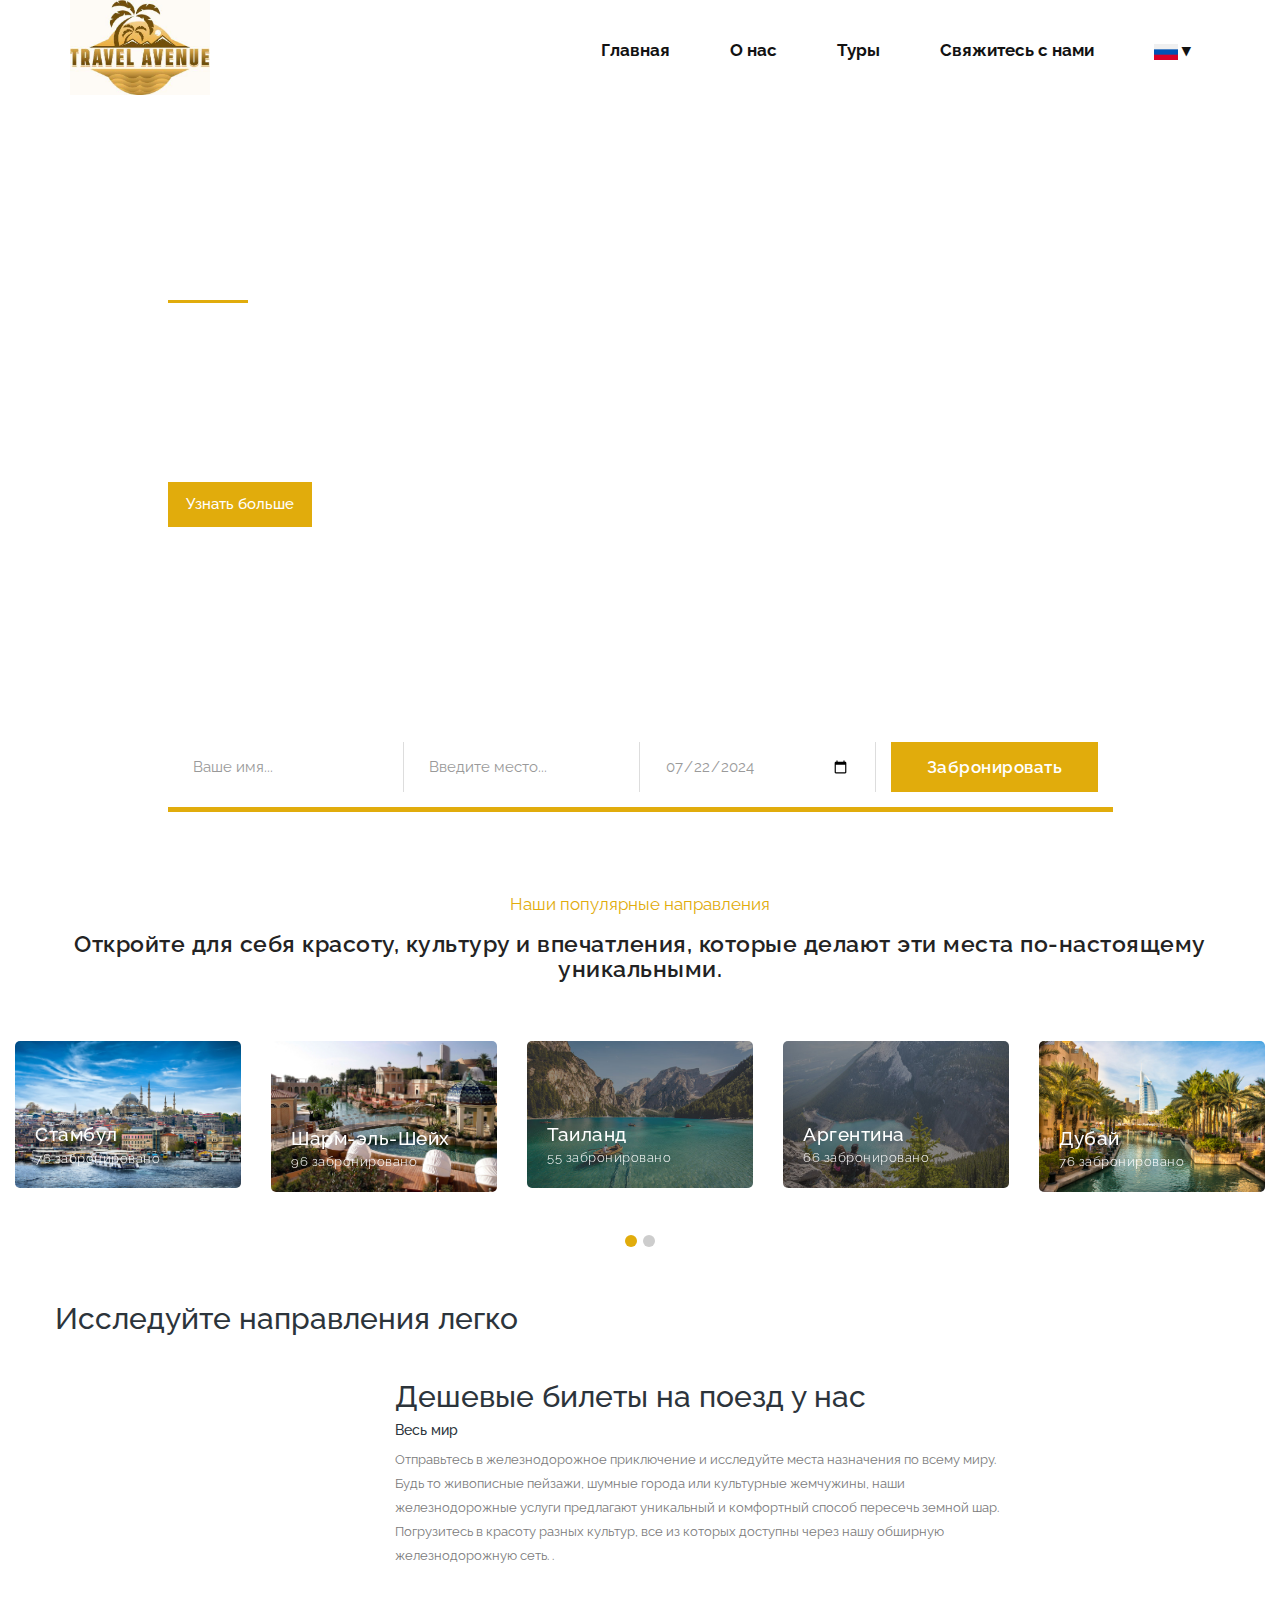
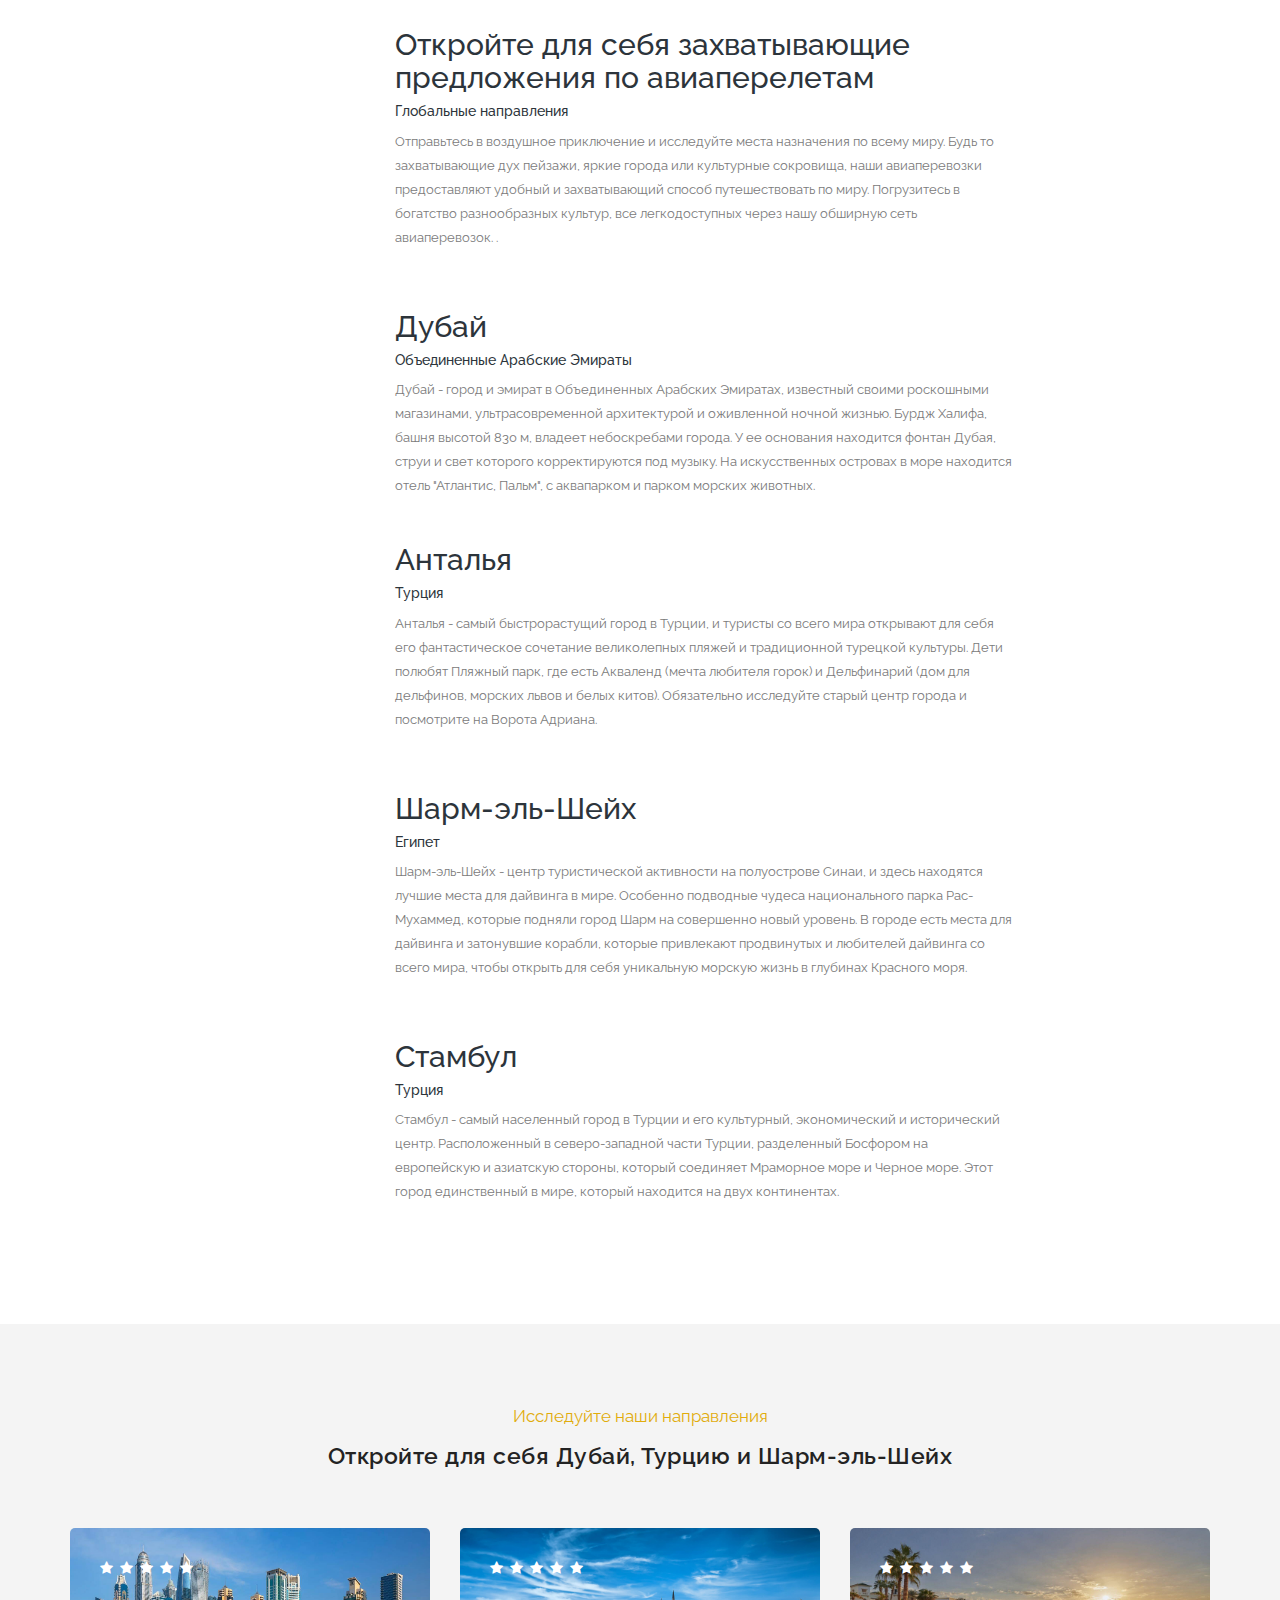
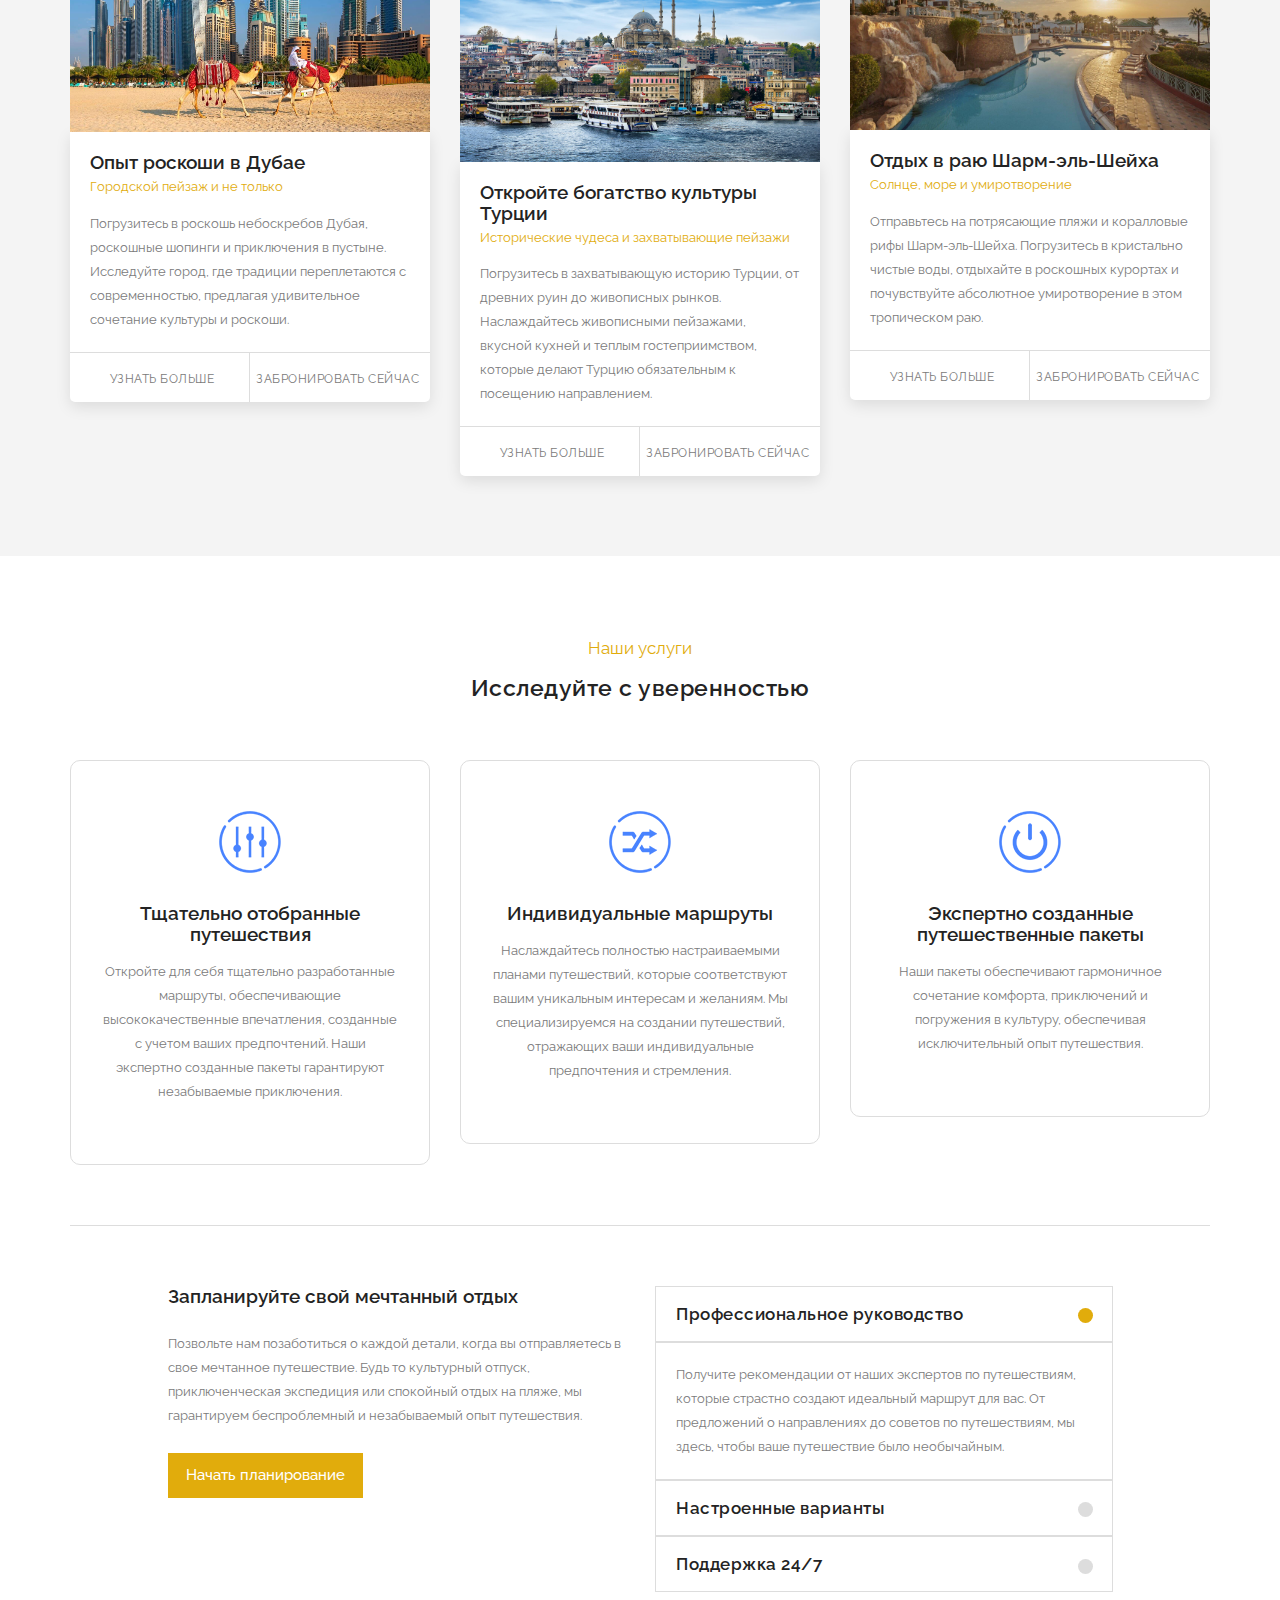
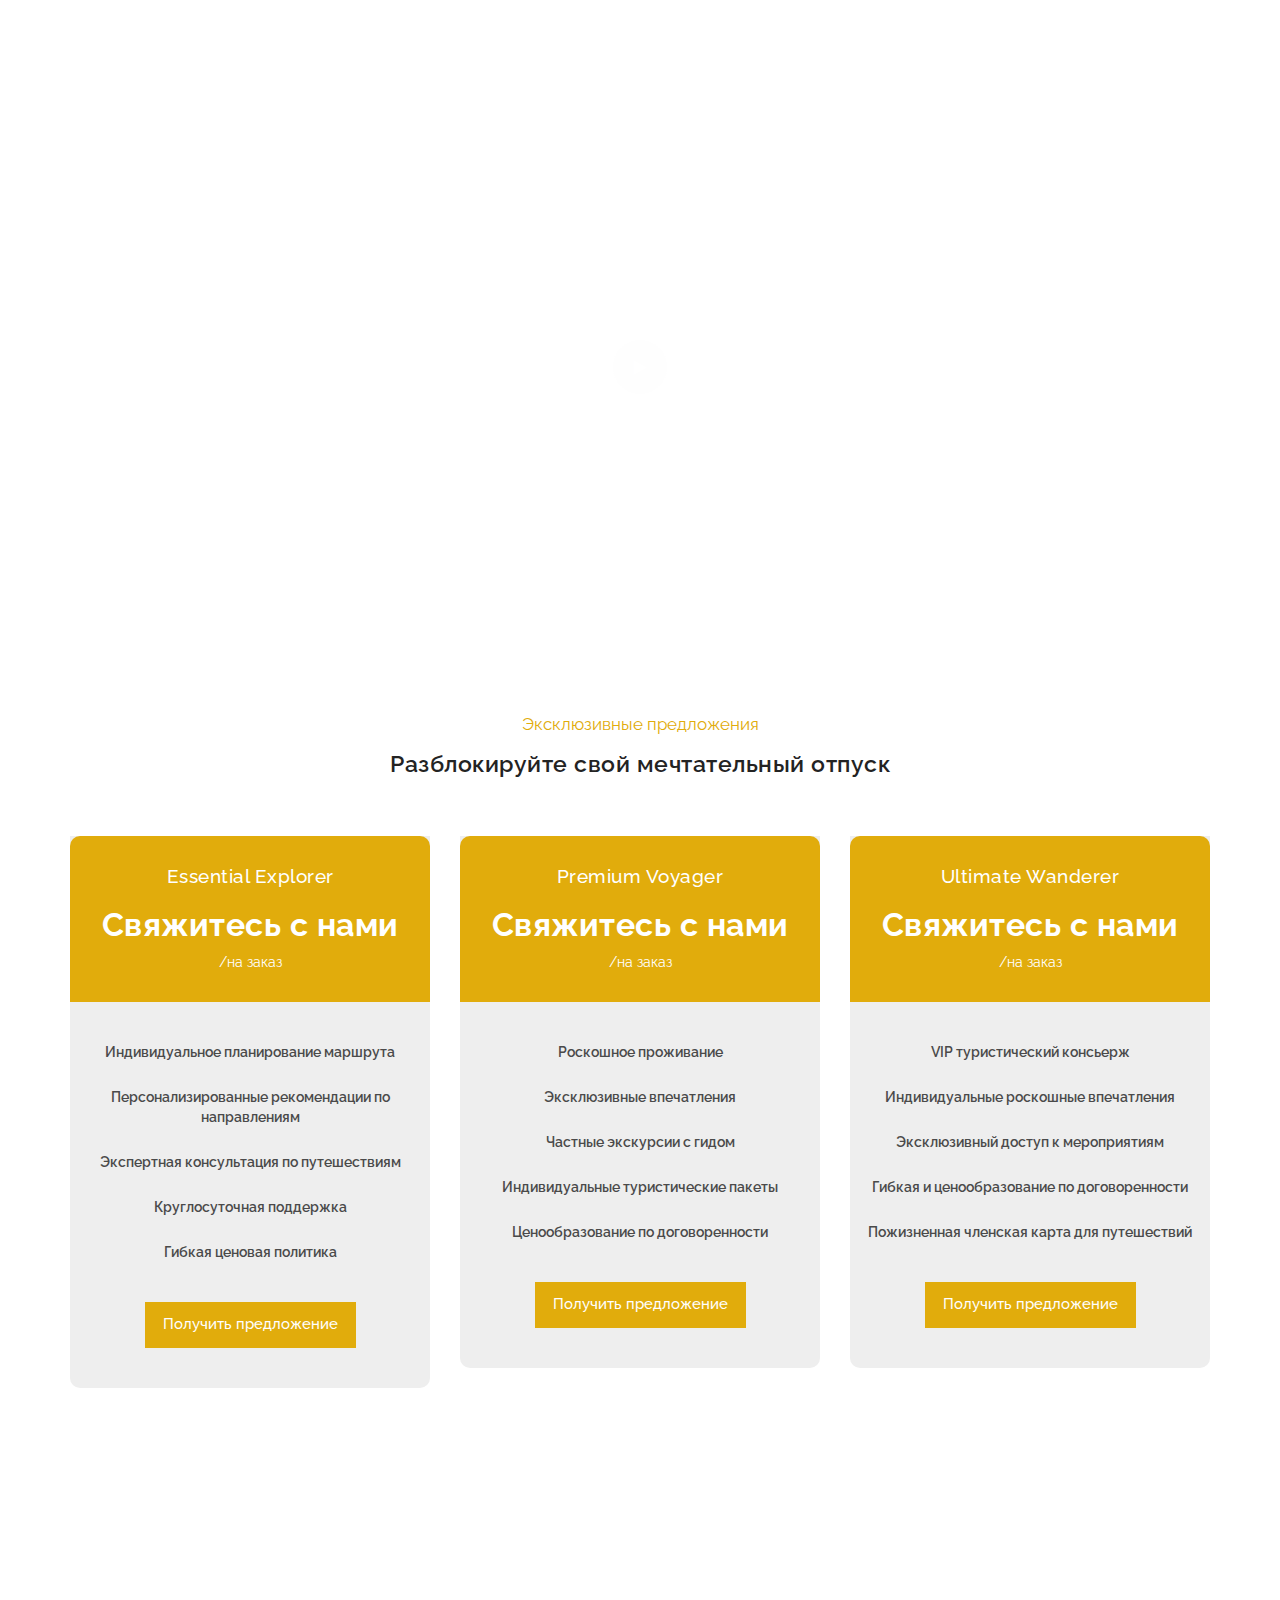
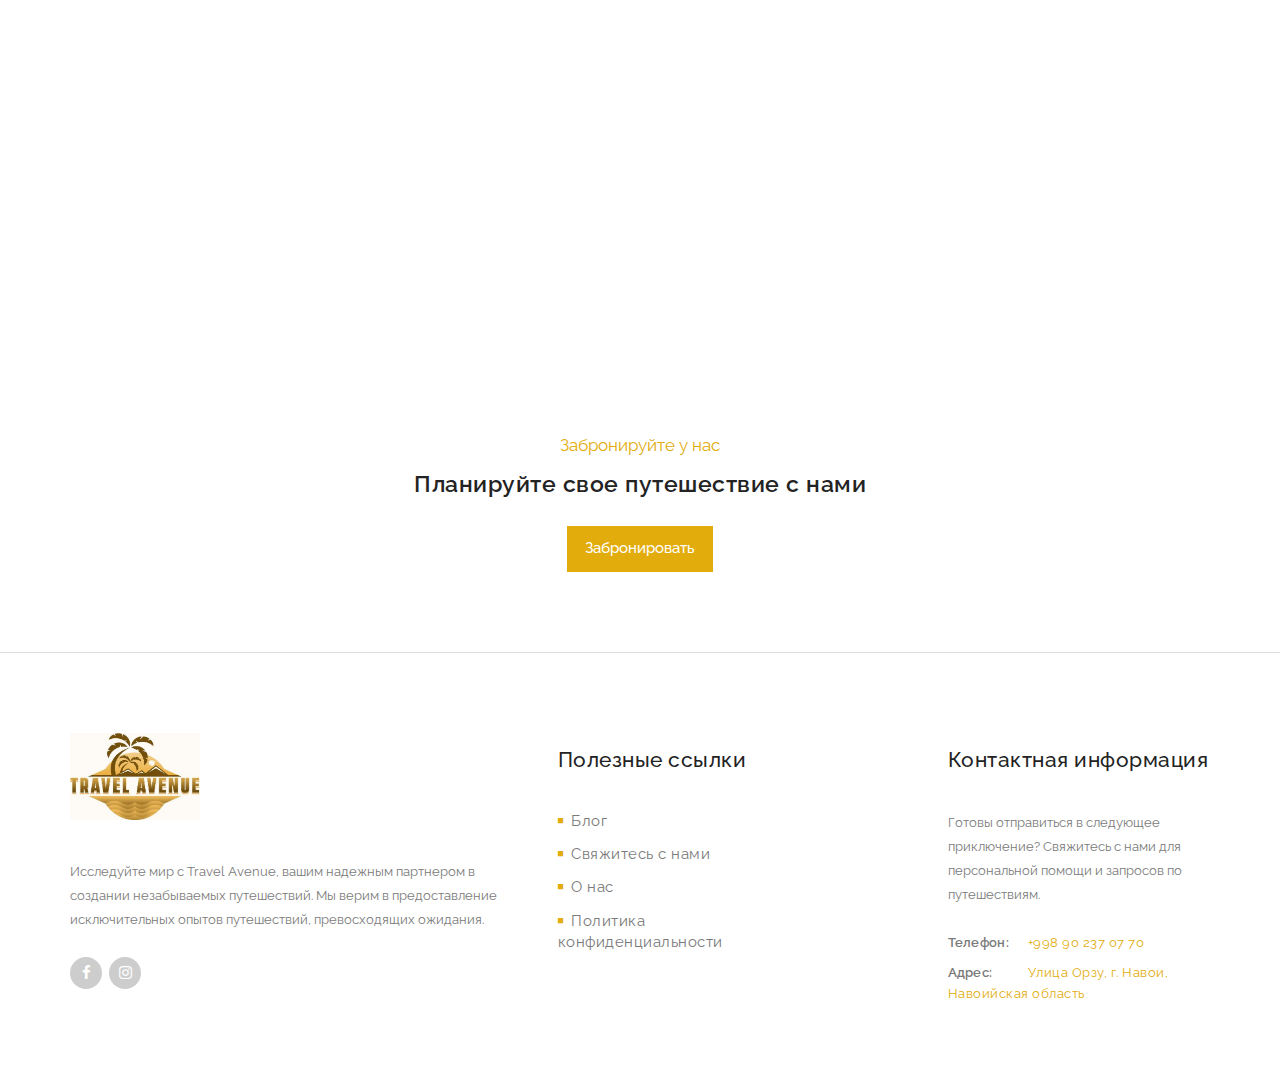
==== commit a3436356: "update" ====
--- a/index.html
+++ b/index.html
@@ -826,7 +826,7 @@
                         </p>
                         <ul>
                           <li>
-                            <span>Телефон:</span><a href="tel:+998333354555">+998 33 335 45 55</a>
+                            <span>Телефон:</span><a href="tel:+998902370770">+998 90 237 07 70</a>
                           </li>
                           <!-- <li>
                               <span>Email:</span
@@ -911,7 +911,7 @@
             </p>
             <ul>
               <li>
-                <span>Телефон:</span><a href="tel:+998998159995">+998 99 815 99 95</a>
+                <span>Телефон:</span><a href="tel:+998902370770">+998 90 237 07 70</a>
               </li>
               <!-- <li>
                   <span>Email:</span
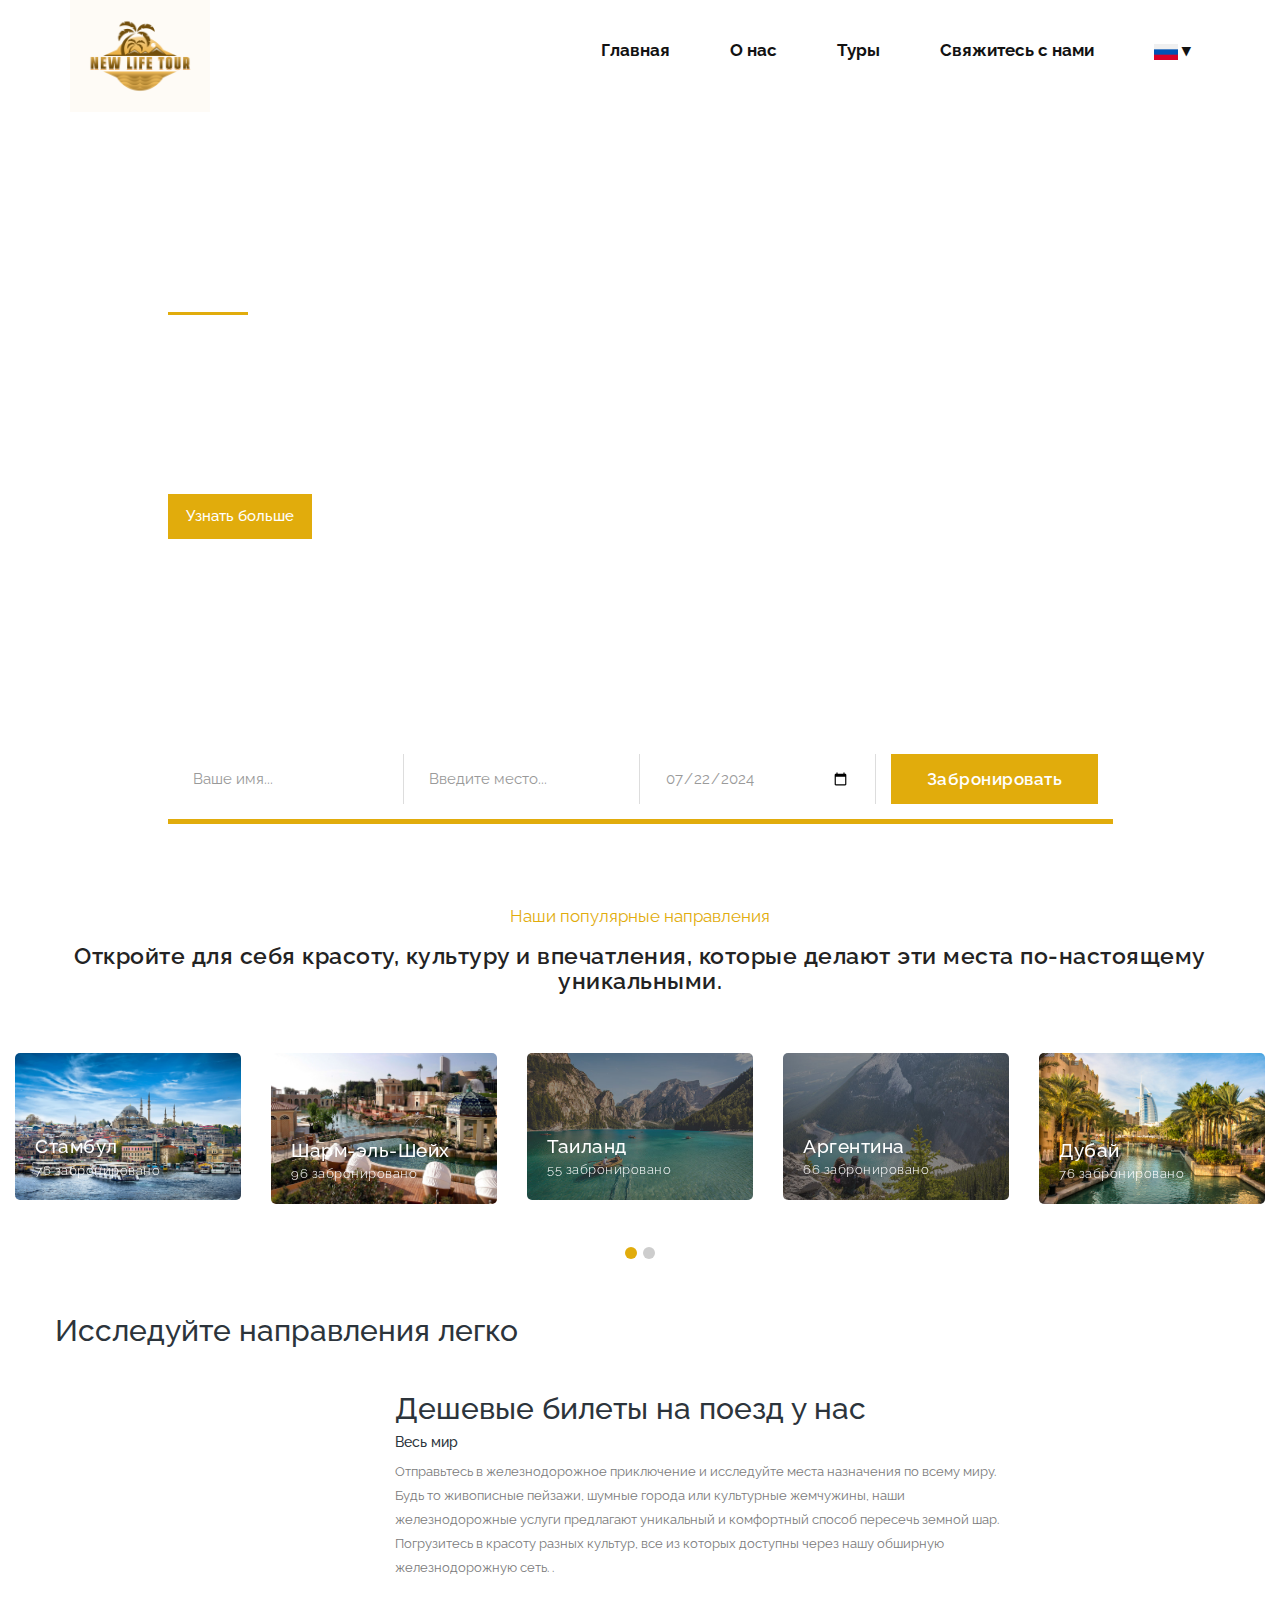
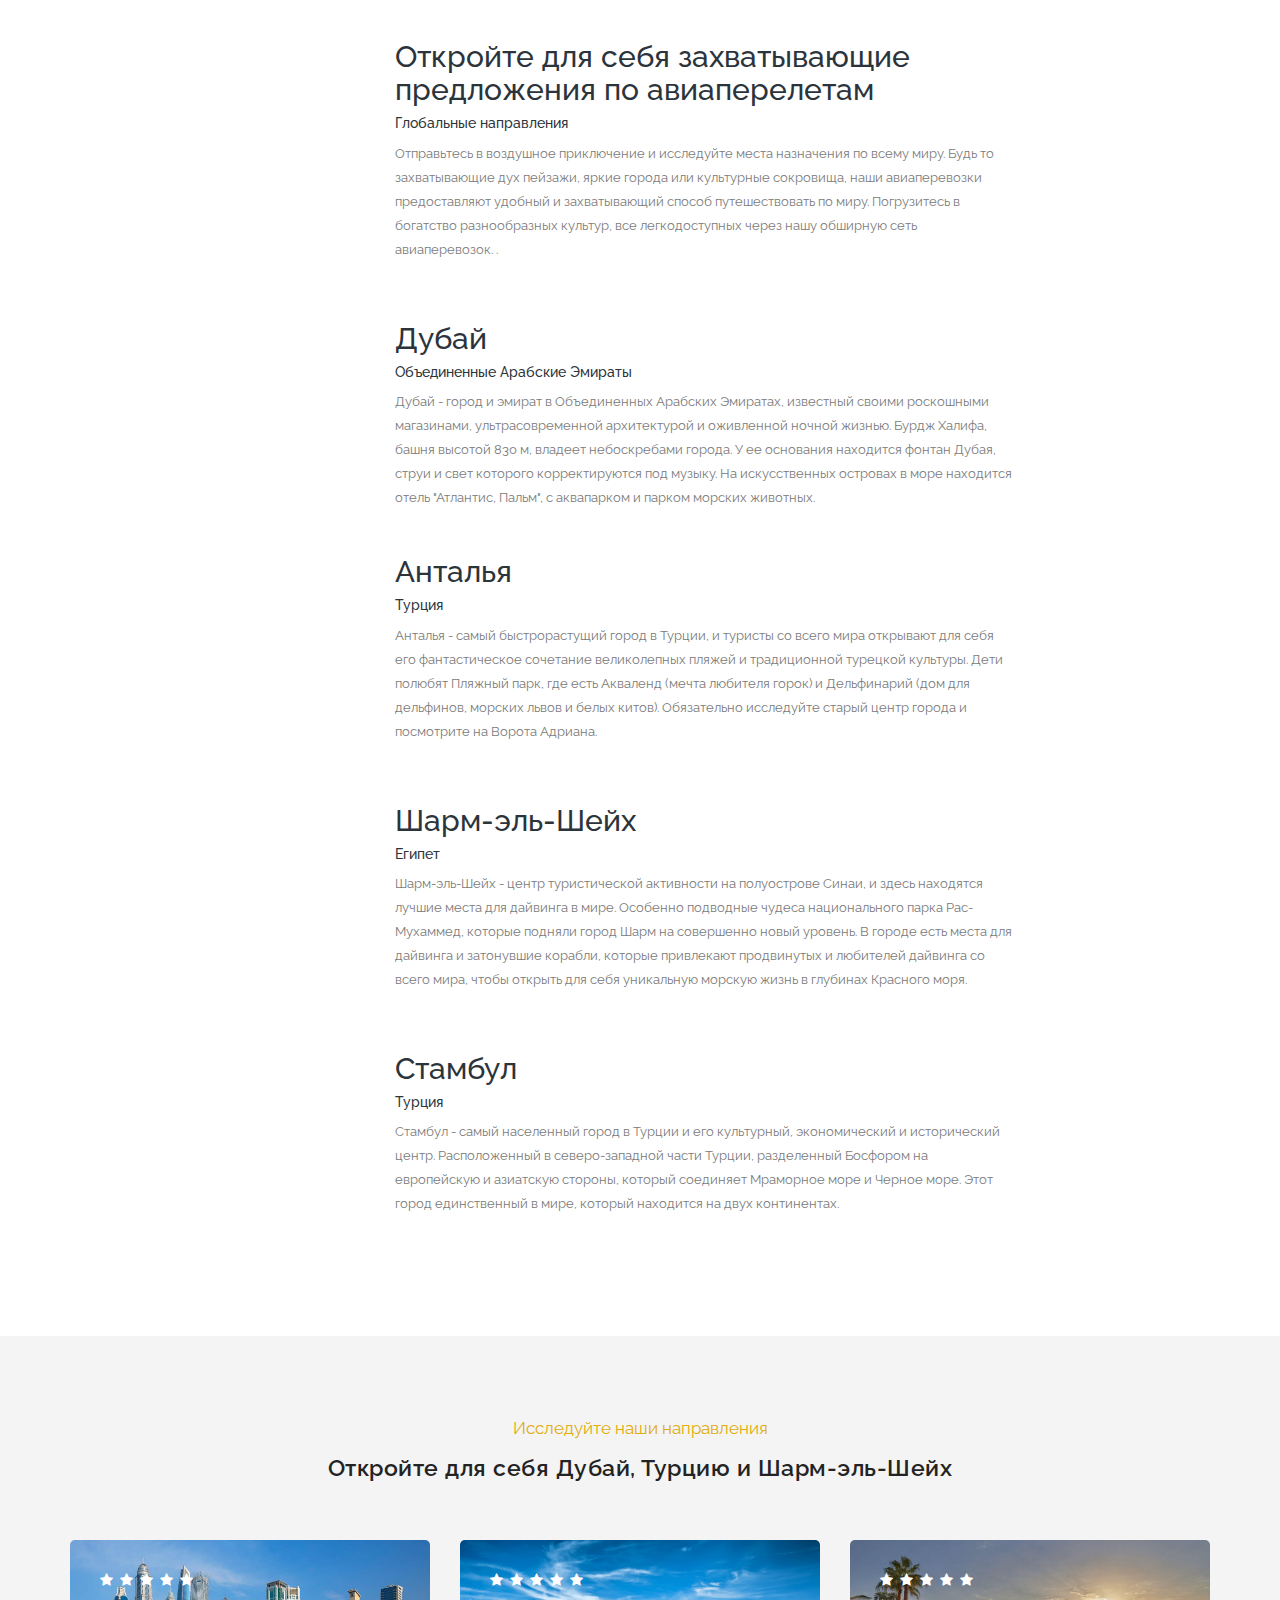
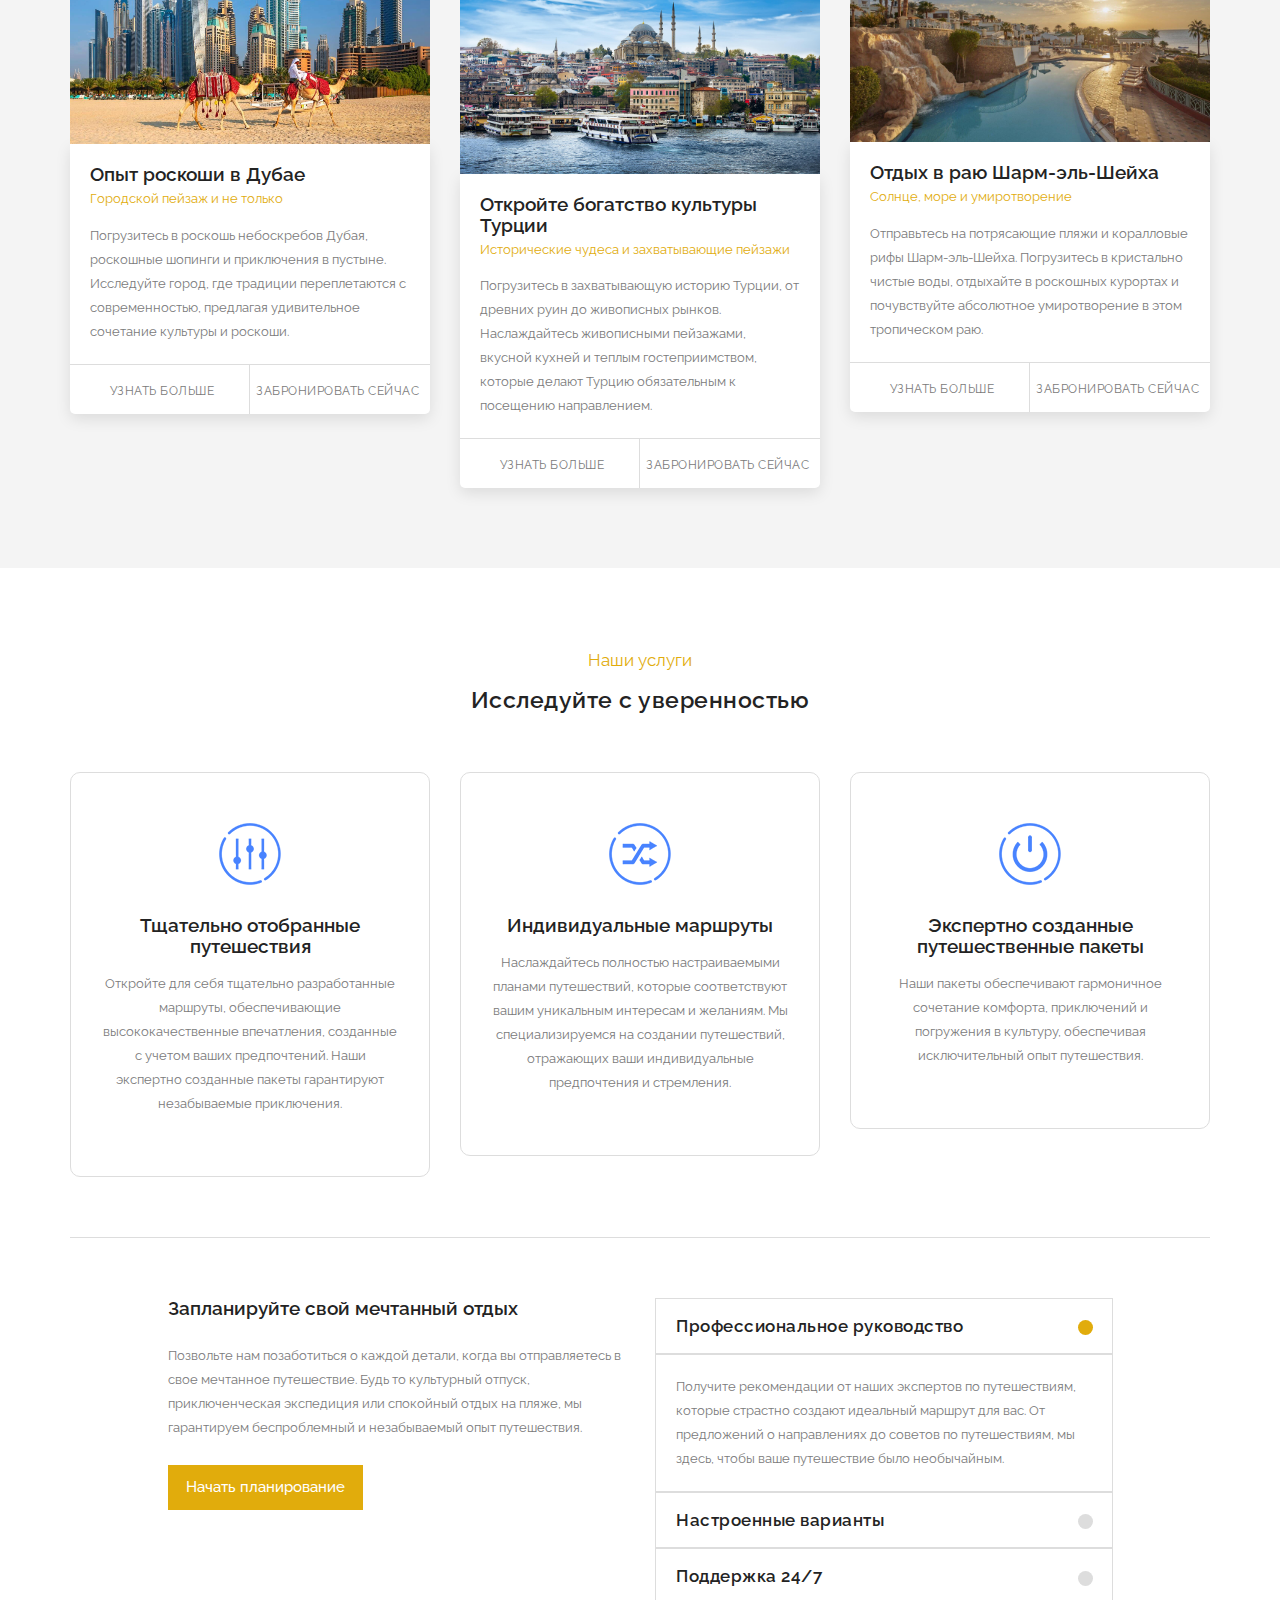
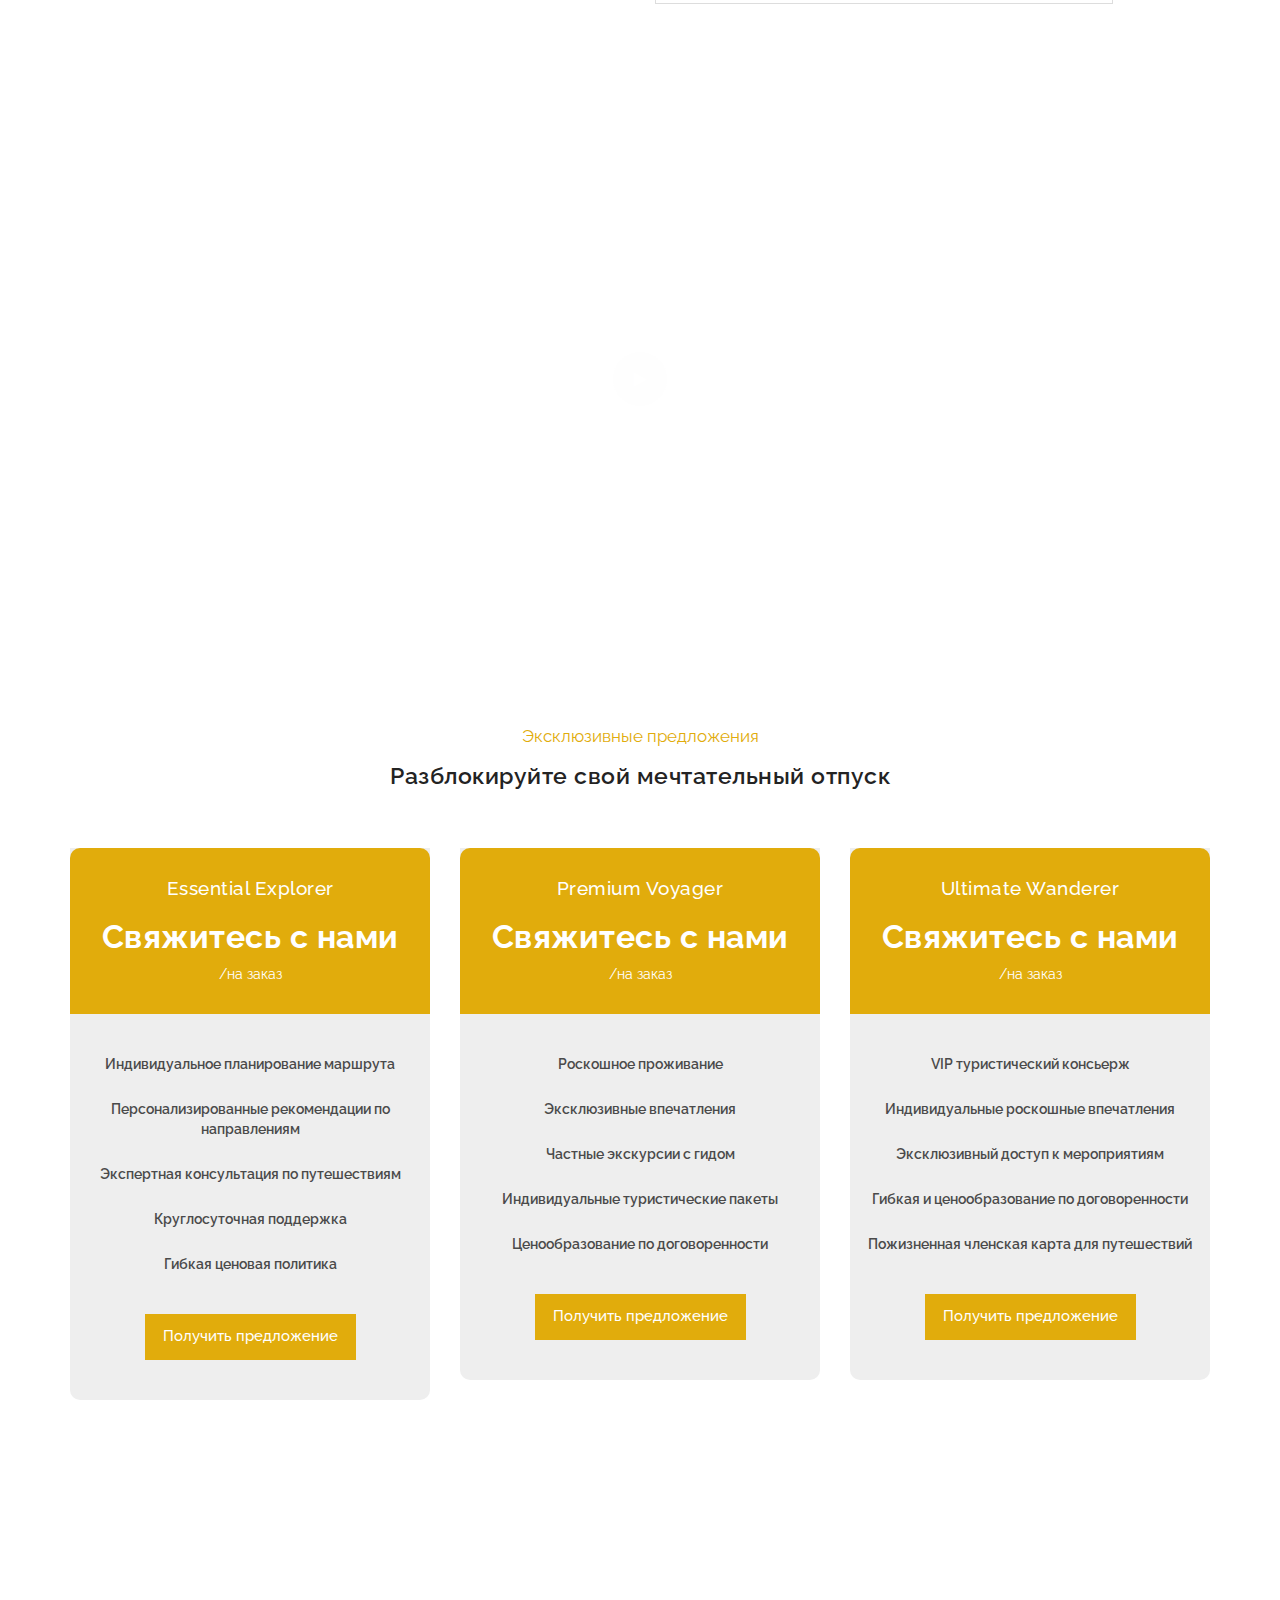
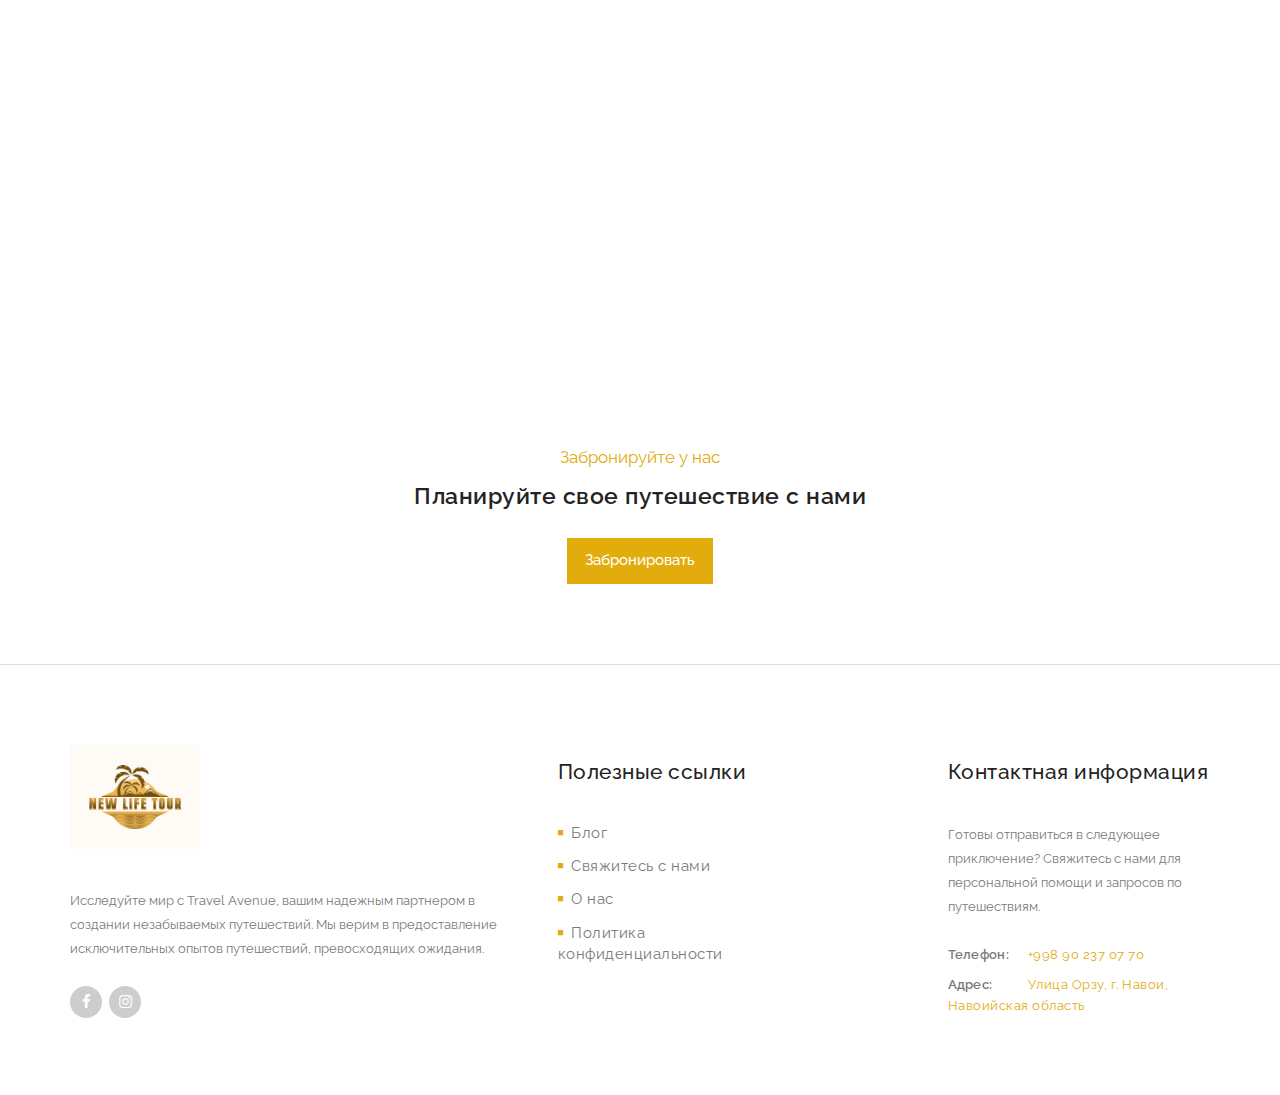
==== commit 2d649379: "add" ====
--- a/index.html
+++ b/index.html
@@ -4,7 +4,7 @@
 <head>
   <meta charset="utf-8" />
   <meta http-equiv="X-UA-Compatible" content="IE=edge,chrome=1" />
-  <title>Travel Avenue</title>
+  <title>New Life Tour</title>
 
   <meta name="description" content="" />
   <meta name="viewport" content="width=device-width, initial-scale=1" />
@@ -32,7 +32,7 @@
             <button id="primary-nav-button" type="button">Меню</button>
             <a href="index.html">
               <div class="logo">
-                <img src="./logo1.jpg" class="logo1" alt=" Логотип" />
+                <img src="./logo2.png" class="logo1" alt=" Логотип" />
               </div>
             </a>
             <nav id="primary-nav" class="dropdown cf">
@@ -854,7 +854,7 @@
         <div class="col-md-5">
           <div class="about-veno">
             <div class="logo">
-              <img src="./logo1.jpg" class="logo1" alt=" Логотип" />
+              <img src="./logo2.png" class="logo1" alt=" Логотип" />
               <!-- <h2>FLY MODERN</h2> -->
               <!-- <h5>AVIAKASSA VISA TOURISM</h5> -->
             </div>
